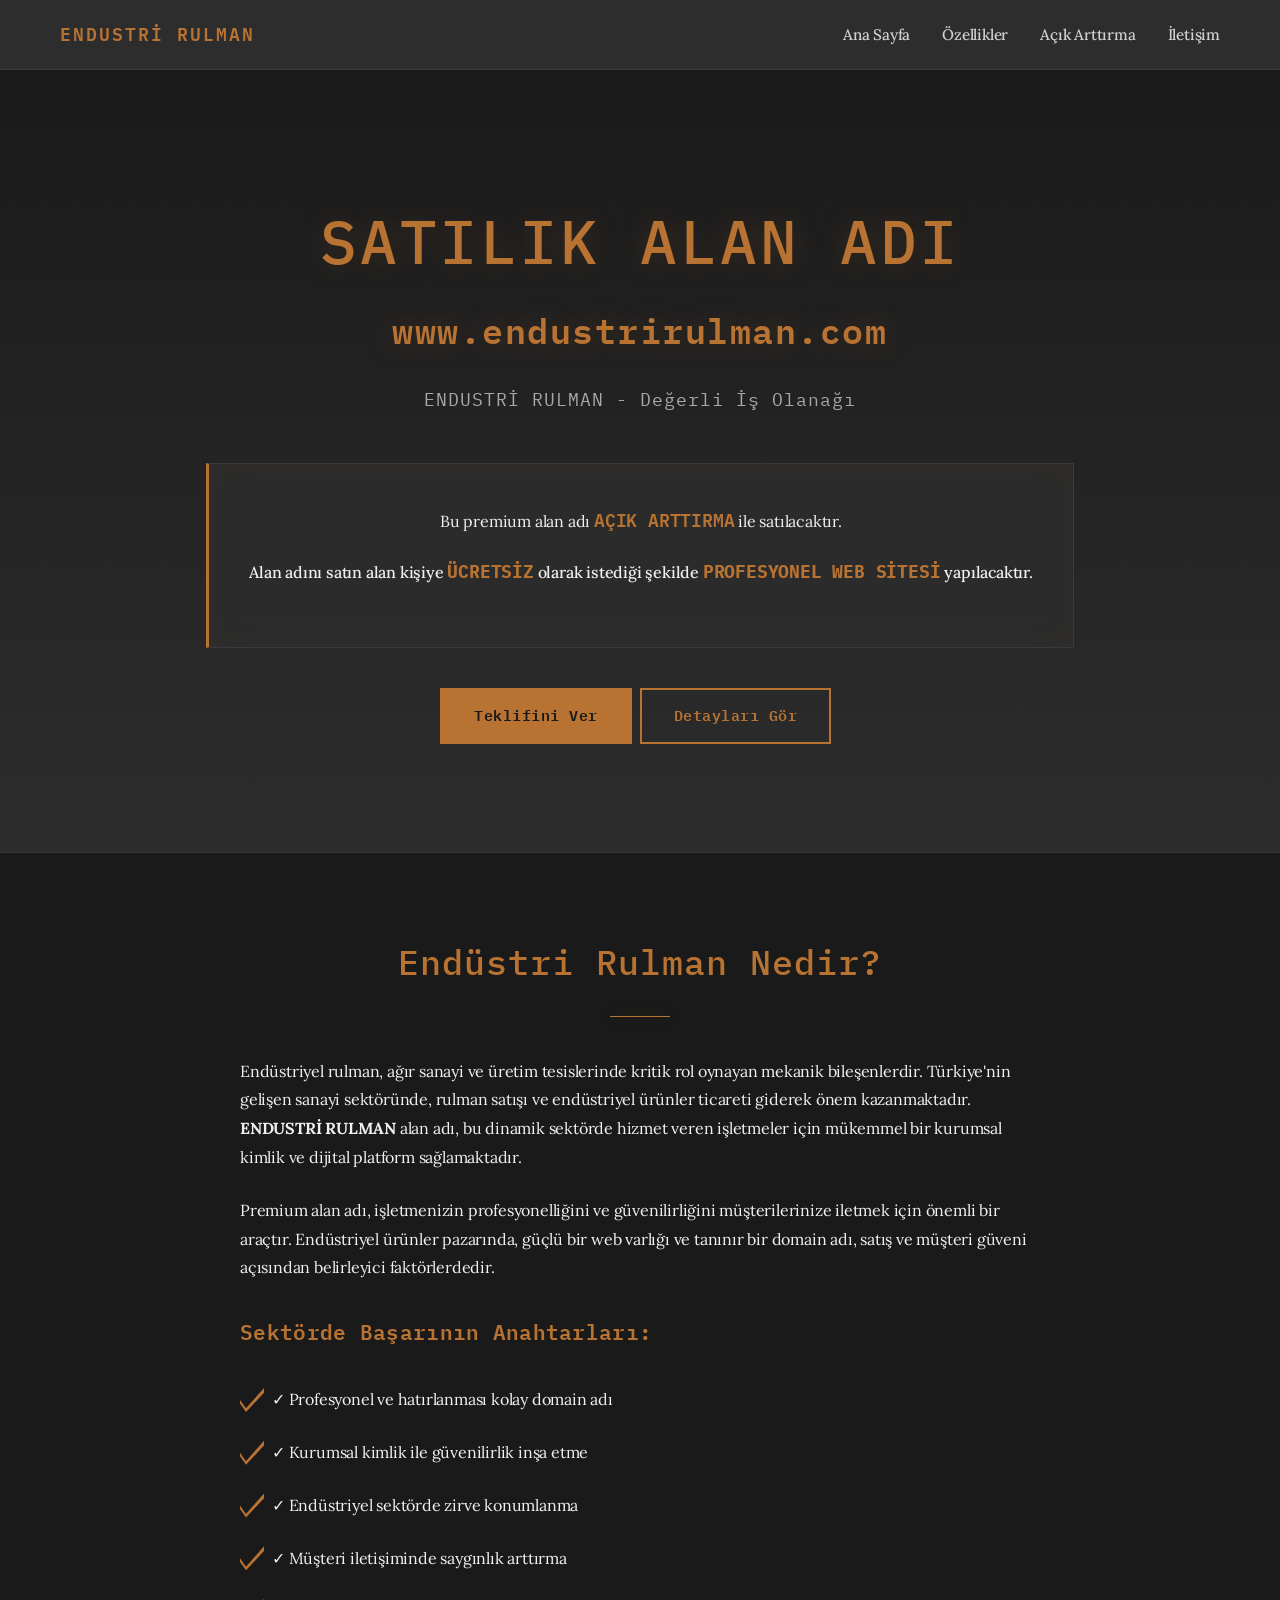
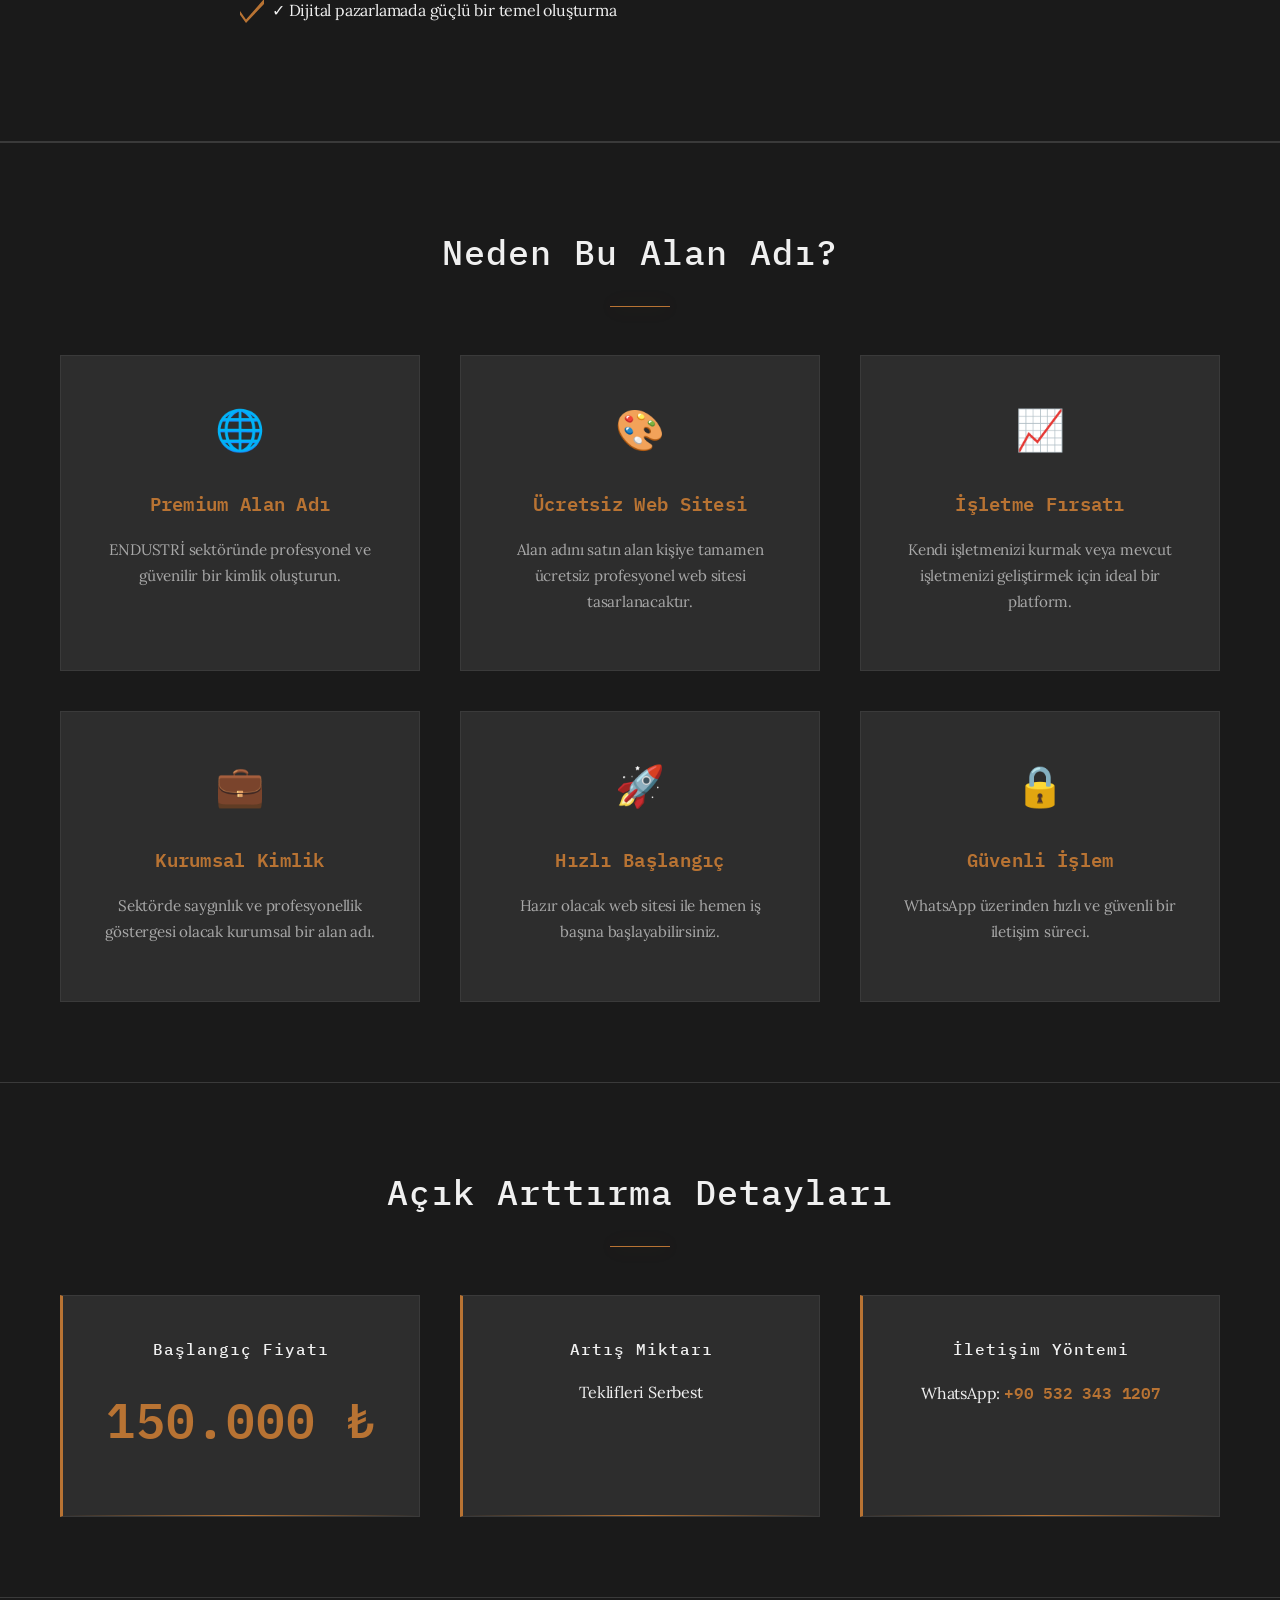
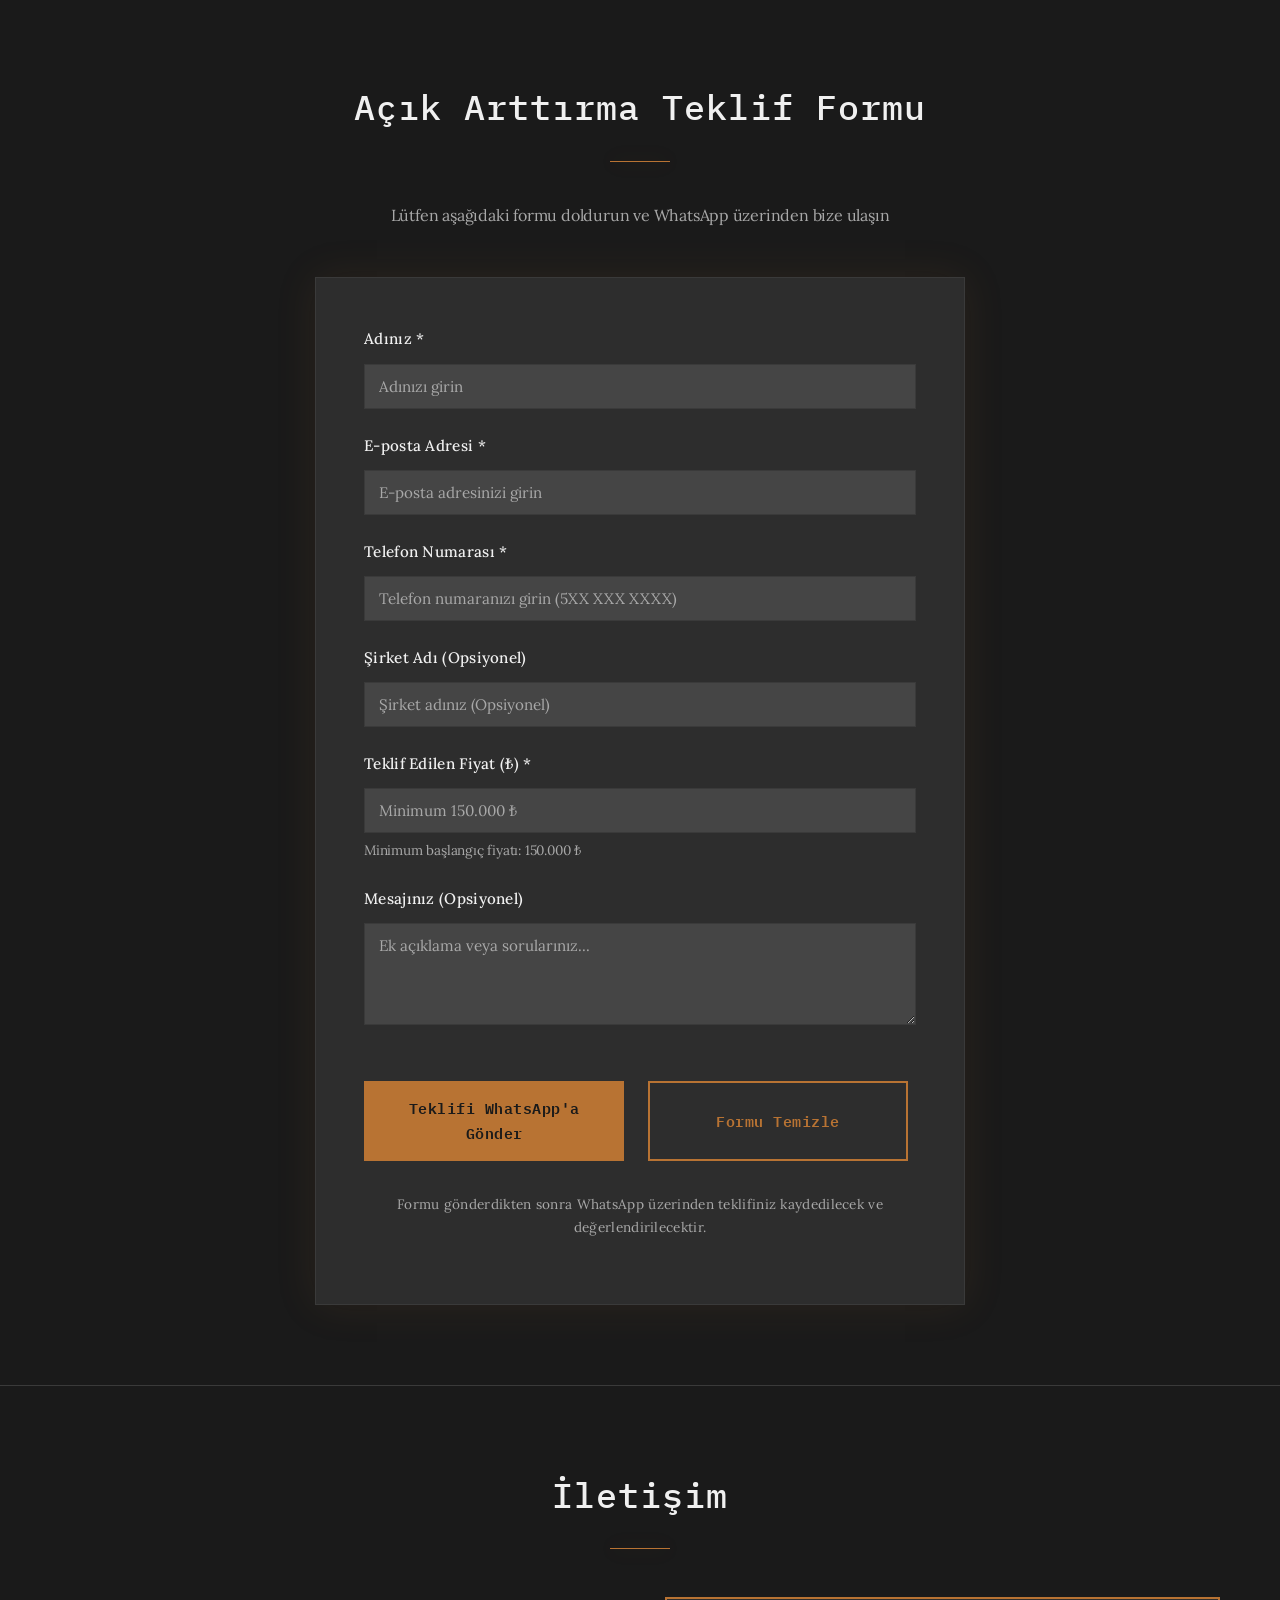
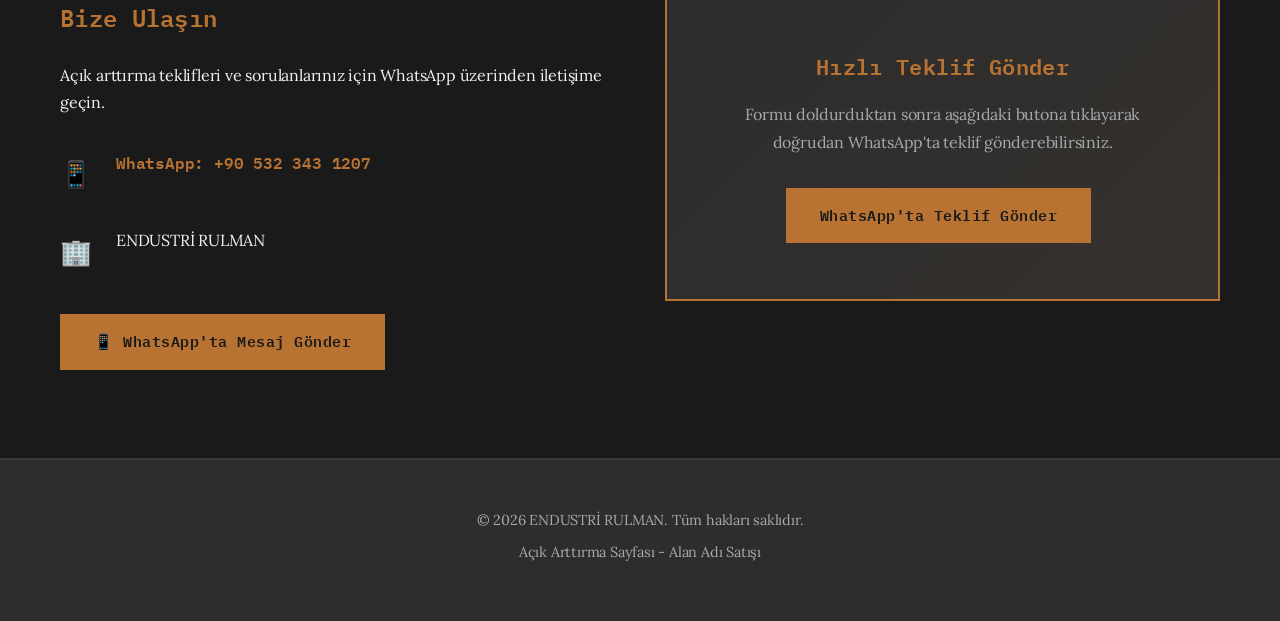
==== index.html @ 35ee1e2c "SEO optimization: Fix critical issues and add accessibility improvements - Add proper title tag - Ad" ====
<!DOCTYPE html>
<html lang="tr">
<head>
    <meta charset="UTF-8">
    <meta name="viewport" content="width=device-width, initial-scale=1.0">
    <title>ENDUSTRİ RULMAN - Premium Alan Adı | Açık Arttırma</title>
    <meta name="description" content="ENDUSTRİ RULMAN alan adı satışı. Premium endüstri rulman domain açık arttırma. Alan adı sahibine ücretsiz web sitesi.">
    <meta name="keywords" content="endüstri rulman, rulman satışı, endüstriyel, alan adı satışı, açık arttırma, endustrirulman.com">
    <meta name="author" content="ENDUSTRİ RULMAN">
    <meta name="robots" content="index, follow, max-snippet:-1, max-image-preview:large, max-video-preview:-1">
    <meta property="og:title" content="ENDUSTRİ RULMAN - Premium Alan Adı | Açık Arttırma">
    <meta property="og:description" content="ENDUSTRİ RULMAN alan adı satışı. Premium endüstri rulman domain açık arttırma. 150.000 TL'den başlayan teklifler.">
    <meta property="og:image" content="https://cem468.github.io/endustrirulman/og-image.svg">
    <meta property="og:image:width" content="1200">
    <meta property="og:image:height" content="630">
    <meta property="og:image:type" content="image/svg+xml">
    <meta property="og:type" content="website">
    <meta property="og:url" content="https://cem468.github.io/endustrirulman/">
    <meta name="twitter:card" content="summary_large_image">
    <meta name="twitter:title" content="ENDUSTRİ RULMAN - Premium Alan Adı">
    <meta name="twitter:description" content="Premium endüstri rulman domain açık arttırması. Alan adı sahibine ücretsiz web sitesi.">
    <meta name="twitter:image" content="https://cem468.github.io/endustrirulman/og-image.svg">
    <link rel="icon" type="image/svg+xml" href="/favicon.svg">
    <link rel="alternate icon" href="/favicon.ico">
    <link rel="canonical" href="https://cem468.github.io/endustrirulman/">
    <link rel="preconnect" href="https://fonts.googleapis.com">
    <link rel="preconnect" href="https://fonts.gstatic.com" crossorigin>
    <link href="https://fonts.googleapis.com/css2?family=IBM+Plex+Mono:wght@400;500;600&family=Lora:wght@400;500;600&display=swap" rel="stylesheet">
    <link rel="stylesheet" href="style.css">

    <!-- Structured Data - Schema.org -->
    <script type="application/ld+json">
    {
        "@context": "https://schema.org",
        "@type": "Organization",
        "name": "ENDUSTRİ RULMAN",
        "url": "https://www.endustrirulman.com",
        "telephone": "+90-532-343-1207",
        "description": "ENDUSTRİ RULMAN - Endüstriyel rulman satışı ve alan adı açık arttırması",
        "sameAs": [
            "https://wa.me/905323431207"
        ]
    }
    </script>

    <script type="application/ld+json">
    {
        "@context": "https://schema.org",
        "@type": "LocalBusiness",
        "name": "ENDUSTRİ RULMAN",
        "url": "https://www.endustrirulman.com",
        "telephone": "+90-532-343-1207",
        "address": {
            "@type": "PostalAddress",
            "addressCountry": "TR"
        },
        "description": "ENDUSTRİ RULMAN alan adı açık arttırması. Minimum 100.000 TL'den başlayan teklifler kabul edilmektedir."
    }
    </script>

    <script type="application/ld+json">
    {
        "@context": "https://schema.org",
        "@type": "Event",
        "name": "ENDUSTRİ RULMAN Alan Adı Açık Arttırması",
        "url": "https://www.endustrirulman.com",
        "description": "Premium alan adı açık arttırması",
        "startDate": "2026-07-27",
        "organizer": {
            "@type": "Organization",
            "name": "ENDUSTRİ RULMAN"
        }
    }
    </script>
</head>
<body>
    <!-- Navigation -->
    <nav class="navbar">
        <div class="container">
            <div class="logo">
                <span class="logo-text">ENDUSTRİ RULMAN</span>
            </div>
            <ul class="nav-links">
                <li><a href="#home" title="ENDUSTRİ RULMAN Ana Sayfa">Ana Sayfa</a></li>
                <li><a href="#features" title="Alan Adının Özellikleri">Özellikler</a></li>
                <li><a href="#auction" title="Açık Arttırma ve Teklif Verme">Açık Arttırma</a></li>
                <li><a href="#contact" title="İletişim Bilgileri">İletişim</a></li>
            </ul>
        </div>
    </nav>

    <!-- Hero Section -->
    <header id="home" class="hero">
        <div class="hero-overlay"></div>
        <div class="container">
            <div class="hero-content">
                <h1 class="hero-title">SATILIK ALAN ADI</h1>
                <p class="domain-name">www.endustrirulman.com</p>
                <p class="hero-subtitle">ENDUSTRİ RULMAN - Değerli İş Olanağı</p>
                <div class="hero-description">
                    <p>Bu premium alan adı <span class="highlight">AÇIK ARTTIRMA</span> ile satılacaktır.</p>
                    <p class="lead-text">Alan adını satın alan kişiye <strong>ÜCRETSİZ</strong> olarak istediği şekilde <strong>PROFESYONEL WEB SİTESİ</strong> yapılacaktır.</p>
                </div>
                <div class="cta-buttons">
                    <a href="#auction-form" class="btn btn-primary">Teklifini Ver</a>
                    <a href="#features" class="btn btn-secondary">Detayları Gör</a>
                </div>
            </div>
        </div>
    </header>

    <!-- About Section -->
    <section class="about-section">
        <div class="container">
            <h2>Endüstri Rulman Nedir?</h2>
            <div class="about-content">
                <p>Endüstriyel rulman, ağır sanayi ve üretim tesislerinde kritik rol oynayan mekanik bileşenlerdir. Türkiye'nin gelişen sanayi sektöründe, rulman satışı ve endüstriyel ürünler ticareti giderek önem kazanmaktadır. <strong>ENDUSTRİ RULMAN</strong> alan adı, bu dinamik sektörde hizmet veren işletmeler için mükemmel bir kurumsal kimlik ve dijital platform sağlamaktadır.</p>

                <p>Premium alan adı, işletmenizin profesyonelliğini ve güvenilirliğini müşterilerinize iletmek için önemli bir araçtır. Endüstriyel ürünler pazarında, güçlü bir web varlığı ve tanınır bir domain adı, satış ve müşteri güveni açısından belirleyici faktörlerdedir.</p>

                <h3>Sektörde Başarının Anahtarları:</h3>
                <ul class="benefits-list">
                    <li>✓ Profesyonel ve hatırlanması kolay domain adı</li>
                    <li>✓ Kurumsal kimlik ile güvenilirlik inşa etme</li>
                    <li>✓ Endüstriyel sektörde zirve konumlanma</li>
                    <li>✓ Müşteri iletişiminde saygınlık arttırma</li>
                    <li>✓ Dijital pazarlamada güçlü bir temel oluşturma</li>
                </ul>
            </div>
        </div>
    </section>

    <!-- Features Section -->
    <section id="features" class="features">
        <div class="container">
            <h2>Neden Bu Alan Adı?</h2>
            <div class="features-grid">
                <div class="feature-card">
                    <div class="feature-icon">🌐</div>
                    <h3>Premium Alan Adı</h3>
                    <p>ENDUSTRİ sektöründe profesyonel ve güvenilir bir kimlik oluşturun.</p>
                </div>
                <div class="feature-card">
                    <div class="feature-icon">🎨</div>
                    <h3>Ücretsiz Web Sitesi</h3>
                    <p>Alan adını satın alan kişiye tamamen ücretsiz profesyonel web sitesi tasarlanacaktır.</p>
                </div>
                <div class="feature-card">
                    <div class="feature-icon">📈</div>
                    <h3>İşletme Fırsatı</h3>
                    <p>Kendi işletmenizi kurmak veya mevcut işletmenizi geliştirmek için ideal bir platform.</p>
                </div>
                <div class="feature-card">
                    <div class="feature-icon">💼</div>
                    <h3>Kurumsal Kimlik</h3>
                    <p>Sektörde saygınlık ve profesyonellik göstergesi olacak kurumsal bir alan adı.</p>
                </div>
                <div class="feature-card">
                    <div class="feature-icon">🚀</div>
                    <h3>Hızlı Başlangıç</h3>
                    <p>Hazır olacak web sitesi ile hemen iş başına başlayabilirsiniz.</p>
                </div>
                <div class="feature-card">
                    <div class="feature-icon">🔒</div>
                    <h3>Güvenli İşlem</h3>
                    <p>WhatsApp üzerinden hızlı ve güvenli bir iletişim süreci.</p>
                </div>
            </div>
        </div>
    </section>

    <!-- Auction Section -->
    <section id="auction" class="auction-section">
        <div class="container">
            <h2>Açık Arttırma Detayları</h2>
            <div class="auction-info">
                <div class="info-item">
                    <h3>Başlangıç Fiyatı</h3>
                    <p class="price">150.000 ₺</p>
                </div>
                <div class="info-item">
                    <h3>Artış Miktarı</h3>
                    <p>Teklifleri Serbest</p>
                </div>
                <div class="info-item">
                    <h3>İletişim Yöntemi</h3>
                    <p>WhatsApp: <a href="https://wa.me/905323431207" target="_blank" class="whatsapp-link">+90 532 343 1207</a></p>
                </div>
            </div>
        </div>
    </section>

    <!-- Auction Form Section -->
    <section id="auction-form" class="form-section">
        <div class="container">
            <h2>Açık Arttırma Teklif Formu</h2>
            <p class="form-subtitle">Lütfen aşağıdaki formu doldurun ve WhatsApp üzerinden bize ulaşın</p>

            <form id="auctionForm" class="auction-form" onsubmit="submitForm(event)">
                <div class="form-group">
                    <label for="name">Adınız *</label>
                    <input type="text" id="name" name="name" placeholder="Adınızı girin" aria-label="Adınız" aria-required="true" required>
                </div>

                <div class="form-group">
                    <label for="email">E-posta Adresi *</label>
                    <input type="email" id="email" name="email" placeholder="E-posta adresinizi girin" aria-label="E-posta Adresi" aria-required="true" required>
                </div>

                <div class="form-group">
                    <label for="phone">Telefon Numarası *</label>
                    <input type="tel" id="phone" name="phone" placeholder="Telefon numaranızı girin (5XX XXX XXXX)" aria-label="Telefon Numarası" aria-required="true" required>
                </div>

                <div class="form-group">
                    <label for="company">Şirket Adı (Opsiyonel)</label>
                    <input type="text" id="company" name="company" placeholder="Şirket adınız (Opsiyonel)" aria-label="Şirket Adı">
                </div>

                <div class="form-group">
                    <label for="bid">Teklif Edilen Fiyat (₺) *</label>
                    <input type="number" id="bid" name="bid" placeholder="Minimum 150.000 ₺" min="150000" step="1000" aria-label="Teklif Edilen Fiyat" aria-required="true" required>
                    <small>Minimum başlangıç fiyatı: 150.000 ₺</small>
                </div>

                <div class="form-group">
                    <label for="message">Mesajınız (Opsiyonel)</label>
                    <textarea id="message" name="message" placeholder="Ek açıklama veya sorularınız..." rows="4" aria-label="Ek Mesajınız"></textarea>
                </div>

                <div class="form-actions">
                    <button type="submit" class="btn btn-primary">Teklifi WhatsApp'a Gönder</button>
                    <button type="reset" class="btn btn-secondary">Formu Temizle</button>
                </div>

                <p class="form-note">Formu gönderdikten sonra WhatsApp üzerinden teklifiniz kaydedilecek ve değerlendirilecektir.</p>
            </form>
        </div>
    </section>

    <!-- Contact Section -->
    <section id="contact" class="contact-section">
        <div class="container">
            <h2>İletişim</h2>
            <div class="contact-content">
                <div class="contact-info">
                    <h3>Bize Ulaşın</h3>
                    <p>Açık arttırma teklifleri ve sorulanlarınız için WhatsApp üzerinden iletişime geçin.</p>

                    <div class="contact-details">
                        <div class="contact-item">
                            <span class="icon">📱</span>
                            <a href="https://wa.me/905323431207" target="_blank" class="contact-link" title="ENDUSTRİ RULMAN WhatsApp İletişim" aria-label="WhatsApp ile iletişime geçin">
                                WhatsApp: +90 532 343 1207
                            </a>
                        </div>
                        <div class="contact-item">
                            <span class="icon">🏢</span>
                            <p>ENDUSTRİ RULMAN</p>
                        </div>
                    </div>

                    <div class="direct-whatsapp">
                        <a href="https://wa.me/905323431207" target="_blank" class="btn btn-primary" aria-label="WhatsApp'ta doğrudan mesaj gönder">
                            📱 WhatsApp'ta Mesaj Gönder
                        </a>
                    </div>
                </div>

                <div class="quick-offer">
                    <h3>Hızlı Teklif Gönder</h3>
                    <p>Formu doldurduktan sonra aşağıdaki butona tıklayarak doğrudan WhatsApp'ta teklif gönderebilirsiniz.</p>
                    <button onclick="openWhatsApp()" class="btn btn-success">
                        WhatsApp'ta Teklif Gönder
                    </button>
                </div>
            </div>
        </div>
    </section>

    <!-- Footer -->
    <footer class="footer">
        <div class="container">
            <p>&copy; 2026 ENDUSTRİ RULMAN. Tüm hakları saklıdır.</p>
            <p>Açık Arttırma Sayfası - Alan Adı Satışı</p>
        </div>
    </footer>

    <script src="script.js"></script>
</body>
</html>
---- style.css ----
/* Global Styles */
* {
    margin: 0;
    padding: 0;
    box-sizing: border-box;
}

:root {
    --steel-dark: #1a1a1a;
    --steel-base: #2d2d2d;
    --steel-light: #454545;
    --copper-accent: #b87333;
    --copper-dark: #8b5a2b;
    --text-light: #f0f0f0;
    --text-muted: #a8a8a8;
    --border-subtle: #3a3a3a;
    --shadow-deep: 0 15px 50px rgba(0, 0, 0, 0.4);
    --transition: all 0.25s cubic-bezier(0.4, 0, 0.2, 1);
}

body {
    font-family: 'Lora', Georgia, serif;
    line-height: 1.7;
    color: var(--text-light);
    background-color: var(--steel-dark);
    letter-spacing: -0.2px;
}

html {
    scroll-behavior: smooth;
}

/* Container */
.container {
    max-width: 1200px;
    margin: 0 auto;
    padding: 0 20px;
}

/* Typography */
h1, h2, h3, h4, h5, h6 {
    font-weight: 600;
    color: var(--text-light);
    font-family: 'IBM Plex Mono', 'Courier New', monospace;
    letter-spacing: 0.5px;
}

h2 {
    font-size: 2.2rem;
    margin-bottom: 2.5rem;
    text-align: center;
    position: relative;
    padding-bottom: 1.5rem;
    font-weight: 500;
    letter-spacing: 1px;
}

h2::after {
    content: '';
    position: absolute;
    bottom: 0;
    left: 50%;
    transform: translateX(-50%);
    width: 60px;
    height: 1px;
    background: var(--copper-accent);
    box-shadow: 0 0 20px rgba(184, 115, 51, 0.3);
}

h3 {
    font-size: 1.3rem;
    margin-bottom: 1rem;
    font-weight: 600;
    letter-spacing: 0.3px;
}

p {
    font-size: 1rem;
    margin-bottom: 1rem;
}

a {
    color: var(--copper-accent);
    text-decoration: none;
    transition: var(--transition);
}

a:hover {
    color: var(--text-light);
    text-decoration: underline;
}

/* Navbar */
.navbar {
    background: var(--steel-base);
    color: var(--text-light);
    padding: 1.2rem 0;
    position: sticky;
    top: 0;
    z-index: 100;
    border-bottom: 1px solid var(--border-subtle);
}

.navbar .container {
    display: flex;
    justify-content: space-between;
    align-items: center;
}

.logo-text {
    color: var(--copper-accent);
    font-size: 1.1rem;
    letter-spacing: 2px;
    font-weight: 600;
    font-family: 'IBM Plex Mono', monospace;
}

.nav-links {
    display: flex;
    list-style: none;
    gap: 2rem;
}

.nav-links a {
    color: #d0d0d0;
    font-weight: 500;
    transition: var(--transition);
    position: relative;
    font-size: 0.95rem;
}

.nav-links a:hover {
    color: var(--copper-accent);
}

.nav-links a::after {
    content: '';
    position: absolute;
    bottom: -5px;
    left: 0;
    width: 0;
    height: 1px;
    background: var(--copper-accent);
    transition: width 0.3s ease;
}

.nav-links a:hover::after {
    width: 100%;
}

@media (max-width: 768px) {
    .nav-links {
        gap: 1rem;
        font-size: 0.9rem;
    }

    .logo h1 {
        font-size: 1.3rem;
    }
}

/* Hero Section */
.hero {
    position: relative;
    background: linear-gradient(180deg, var(--steel-dark) 0%, var(--steel-base) 100%);
    color: var(--text-light);
    padding: 120px 0 100px;
    text-align: center;
    overflow: hidden;
    min-height: 650px;
    display: flex;
    align-items: center;
    justify-content: center;
    border-bottom: 1px solid var(--border-subtle);
}

.hero::before {
    content: '';
    position: absolute;
    top: 0;
    left: 0;
    right: 0;
    bottom: 0;
    background-image:
        linear-gradient(90deg, transparent 24%, rgba(184, 115, 51, 0.05) 25%, rgba(184, 115, 51, 0.05) 26%, transparent 27%, transparent 74%, rgba(184, 115, 51, 0.05) 75%, rgba(184, 115, 51, 0.05) 76%, transparent 77%, transparent),
        linear-gradient(0deg, transparent 24%, rgba(184, 115, 51, 0.05) 25%, rgba(184, 115, 51, 0.05) 26%, transparent 27%, transparent 74%, rgba(184, 115, 51, 0.05) 75%, rgba(184, 115, 51, 0.05) 76%, transparent 77%, transparent);
    background-size: 60px 60px;
    opacity: 0.3;
    z-index: 1;
}

.hero-overlay {
    position: absolute;
    top: 0;
    left: 0;
    right: 0;
    bottom: 0;
    background: transparent;
    z-index: 2;
}

.hero-content {
    position: relative;
    z-index: 3;
    max-width: 900px;
    animation: fadeInUp 0.8s ease-out;
}

.hero-title {
    font-size: 3.8rem;
    font-weight: 500;
    margin-bottom: 0.5rem;
    letter-spacing: 3px;
    font-family: 'IBM Plex Mono', monospace;
    animation: scaleIn 0.8s ease-out;
    color: var(--copper-accent);
    text-shadow: 0 0 30px rgba(184, 115, 51, 0.2);
}

.domain-name {
    font-size: 2.2rem;
    margin-bottom: 1.5rem;
    color: var(--copper-accent);
    font-weight: 600;
    font-family: 'IBM Plex Mono', monospace;
    letter-spacing: 1.5px;
    text-shadow: 0 0 30px rgba(184, 115, 51, 0.3);
}

.hero-subtitle {
    font-size: 1.1rem;
    margin-bottom: 3rem;
    color: var(--text-muted);
    font-weight: 400;
    font-family: 'IBM Plex Mono', monospace;
    letter-spacing: 1px;
}

.hero-description {
    background: rgba(45, 45, 45, 0.8);
    color: var(--text-light);
    padding: 2.5rem;
    border: 1px solid var(--border-subtle);
    margin: 2rem 0;
    box-shadow: inset 0 0 30px rgba(184, 115, 51, 0.05);
    border-left: 3px solid var(--copper-accent);
}

.hero-description p {
    font-size: 1rem;
    margin-bottom: 1.2rem;
    line-height: 1.8;
}

.highlight {
    color: var(--copper-accent);
    font-weight: 600;
    font-size: 1.1rem;
    font-family: 'IBM Plex Mono', monospace;
}

.lead-text {
    font-size: 1.1rem;
    color: var(--text-light);
    font-weight: 500;
}

.lead-text strong {
    color: var(--copper-accent);
    font-size: 1.15rem;
    font-family: 'IBM Plex Mono', monospace;
}

/* Buttons */
.btn {
    display: inline-block;
    padding: 13px 32px;
    border: none;
    border-radius: 0;
    font-size: 0.95rem;
    font-weight: 600;
    cursor: pointer;
    transition: var(--transition);
    text-align: center;
    text-decoration: none;
    margin: 8px 8px 8px 0;
    letter-spacing: 0.5px;
    font-family: 'IBM Plex Mono', monospace;
    position: relative;
    z-index: 3;
}

.btn-primary {
    background: var(--copper-accent);
    color: var(--steel-dark);
    border: 2px solid var(--copper-accent);
}

.btn-primary:hover {
    background: var(--copper-dark);
    border-color: var(--copper-dark);
    transform: translateX(3px);
    box-shadow: 0 8px 25px rgba(184, 115, 51, 0.3);
}

.btn-secondary {
    background: transparent;
    color: var(--copper-accent);
    border: 2px solid var(--copper-accent);
}

.btn-secondary:hover {
    background: var(--copper-accent);
    color: var(--steel-dark);
    transform: translateX(3px);
}

.btn-success {
    background: var(--copper-accent);
    color: var(--steel-dark);
    border: 2px solid var(--copper-accent);
}

.btn-success:hover {
    background: var(--copper-dark);
    border-color: var(--copper-dark);
    transform: translateX(3px);
}

.cta-buttons {
    margin-top: 2rem;
    display: flex;
    justify-content: center;
    flex-wrap: wrap;
}

/* Animations */
@keyframes fadeInUp {
    from {
        opacity: 0;
        transform: translateY(30px);
    }
    to {
        opacity: 1;
        transform: translateY(0);
    }
}

@keyframes scaleIn {
    from {
        opacity: 0;
        transform: scale(0.8);
    }
    to {
        opacity: 1;
        transform: scale(1);
    }
}

/* About Section */
.about-section {
    padding: 80px 0;
    background: var(--steel-dark);
    border-bottom: 1px solid var(--border-subtle);
}

.about-section h2 {
    color: var(--copper-accent);
}

.about-content {
    max-width: 800px;
    margin: 0 auto;
}

.about-content p {
    font-size: 1rem;
    margin-bottom: 1.5rem;
    line-height: 1.8;
    color: var(--text-light);
}

.about-content h3 {
    color: var(--copper-accent);
    margin-top: 2rem;
    margin-bottom: 1.5rem;
    font-size: 1.3rem;
}

.benefits-list {
    list-style: none;
    padding: 0;
    margin: 1.5rem 0;
}

.benefits-list li {
    padding: 0.8rem 0;
    padding-left: 2rem;
    position: relative;
    color: var(--text-light);
    font-size: 1rem;
}

.benefits-list li::before {
    content: '';
    position: absolute;
    left: 0;
    top: 50%;
    transform: translateY(-50%);
    width: 1.5rem;
    height: 1.5rem;
    background: var(--copper-accent);
    clip-path: polygon(0% 50%, 25% 85%, 100% 0%, 100% 20%, 25% 100%, 0% 65%);
}

/* Features Section */
.features {
    padding: 80px 0;
    background: var(--steel-dark);
    border-top: 1px solid var(--border-subtle);
    border-bottom: 1px solid var(--border-subtle);
}

.features-grid {
    display: grid;
    grid-template-columns: repeat(auto-fit, minmax(320px, 1fr));
    gap: 40px;
    margin-top: 3rem;
}

.feature-card {
    background: var(--steel-base);
    padding: 2.5rem;
    border-radius: 0;
    border: 1px solid var(--border-subtle);
    text-align: center;
    transition: var(--transition);
    position: relative;
}

.feature-card::before {
    content: '';
    position: absolute;
    top: 0;
    left: 0;
    right: 0;
    height: 2px;
    background: var(--copper-accent);
    transform: scaleX(0);
    transform-origin: left;
    transition: transform 0.4s cubic-bezier(0.4, 0, 0.2, 1);
}

.feature-card:hover::before {
    transform: scaleX(1);
}

.feature-card:hover {
    border-color: var(--copper-accent);
    background: var(--steel-light);
}

.feature-icon {
    font-size: 2.5rem;
    margin-bottom: 1.5rem;
}

.feature-card h3 {
    color: var(--copper-accent);
    margin-bottom: 1rem;
    font-size: 1.2rem;
}

.feature-card p {
    color: var(--text-muted);
    font-size: 0.95rem;
    line-height: 1.7;
}

/* Auction Section */
.auction-section {
    padding: 80px 0;
    background: var(--steel-dark);
    border-bottom: 1px solid var(--border-subtle);
}

.auction-info {
    display: grid;
    grid-template-columns: repeat(auto-fit, minmax(280px, 1fr));
    gap: 40px;
    margin-top: 3rem;
}

.info-item {
    text-align: center;
    padding: 2.5rem;
    background: var(--steel-base);
    border: 1px solid var(--border-subtle);
    border-left: 3px solid var(--copper-accent);
    position: relative;
}

.info-item::after {
    content: '';
    position: absolute;
    bottom: 0;
    left: 0;
    right: 0;
    height: 1px;
    background: linear-gradient(90deg, transparent, var(--copper-accent), transparent);
}

.info-item h3 {
    color: var(--text-light);
    margin-bottom: 1rem;
    font-size: 1rem;
    font-weight: 500;
    letter-spacing: 1px;
    font-family: 'IBM Plex Mono', monospace;
}

.price {
    font-size: 3rem;
    color: var(--copper-accent);
    font-weight: 600;
    font-family: 'IBM Plex Mono', monospace;
    letter-spacing: 1px;
    margin-top: 0.5rem;
}

.whatsapp-link {
    color: var(--copper-accent);
    font-weight: 600;
    font-size: 1rem;
    font-family: 'IBM Plex Mono', monospace;
}

.whatsapp-link:hover {
    color: var(--text-light);
    text-decoration: underline;
}

/* Form Section */
.form-section {
    padding: 80px 0;
    background: var(--steel-dark);
    border-bottom: 1px solid var(--border-subtle);
}

.form-subtitle {
    text-align: center;
    font-size: 1rem;
    color: var(--text-muted);
    margin-bottom: 3rem;
    font-weight: 400;
}

.auction-form {
    background: var(--steel-base);
    padding: 3rem;
    border-radius: 0;
    border: 1px solid var(--border-subtle);
    max-width: 650px;
    margin: 0 auto;
    box-shadow: 0 0 40px rgba(184, 115, 51, 0.1);
}

.form-group {
    margin-bottom: 1.5rem;
}

.form-group label {
    display: block;
    margin-bottom: 0.7rem;
    font-weight: 500;
    color: var(--text-light);
    font-size: 0.95rem;
    letter-spacing: 0.3px;
}

.form-group input,
.form-group textarea {
    width: 100%;
    padding: 12px 14px;
    border: 1px solid var(--border-subtle);
    border-radius: 0;
    font-size: 0.95rem;
    font-family: 'Lora', serif;
    transition: var(--transition);
    background: var(--steel-light);
    color: var(--text-light);
}

.form-group input::placeholder,
.form-group textarea::placeholder {
    color: var(--text-muted);
}

.form-group input:focus,
.form-group textarea:focus {
    outline: none;
    border-color: var(--copper-accent);
    box-shadow: inset 0 0 0 1px var(--copper-accent), 0 0 20px rgba(184, 115, 51, 0.2);
    background: var(--steel-light);
}

.form-group small {
    display: block;
    margin-top: 0.4rem;
    color: var(--text-muted);
    font-size: 0.85rem;
}

.form-actions {
    display: flex;
    gap: 1rem;
    margin-top: 2.5rem;
    flex-wrap: wrap;
}

.form-actions button {
    flex: 1;
    min-width: 140px;
}

.form-note {
    text-align: center;
    margin-top: 1.5rem;
    color: var(--text-muted);
    font-size: 0.85rem;
    font-style: normal;
    letter-spacing: 0.3px;
}

/* Contact Section */
.contact-section {
    padding: 80px 0;
    background: var(--steel-dark);
    border-bottom: 1px solid var(--border-subtle);
}

.contact-content {
    display: grid;
    grid-template-columns: 1fr 1fr;
    gap: 50px;
    margin-top: 3rem;
    align-items: start;
}

.contact-info h3 {
    font-size: 1.5rem;
    margin-bottom: 1.5rem;
    color: var(--copper-accent);
}

.contact-details {
    margin: 2rem 0;
}

.contact-item {
    display: flex;
    align-items: flex-start;
    gap: 1rem;
    margin-bottom: 2rem;
    font-size: 1rem;
}

.contact-item .icon {
    font-size: 1.6rem;
    margin-top: 0.2rem;
    min-width: 40px;
}

.contact-link {
    color: var(--copper-accent);
    font-weight: 600;
    text-decoration: none;
    font-family: 'IBM Plex Mono', monospace;
}

.contact-link:hover {
    color: var(--text-light);
    text-decoration: underline;
}

.direct-whatsapp {
    margin-top: 2rem;
}

.quick-offer {
    background: var(--steel-base);
    color: var(--text-light);
    padding: 3rem;
    border-radius: 0;
    text-align: center;
    border: 2px solid var(--copper-accent);
    position: relative;
    overflow: hidden;
}

.quick-offer::before {
    content: '';
    position: absolute;
    top: 0;
    left: 0;
    right: 0;
    bottom: 0;
    background: linear-gradient(135deg, transparent 0%, rgba(184, 115, 51, 0.05) 100%);
    pointer-events: none;
}

.quick-offer h3 {
    color: var(--copper-accent);
    font-size: 1.4rem;
    margin-bottom: 1rem;
    position: relative;
    z-index: 2;
}

.quick-offer p {
    color: var(--text-muted);
    margin-bottom: 1.5rem;
    line-height: 1.7;
    position: relative;
    z-index: 2;
}

@media (max-width: 768px) {
    .contact-content {
        grid-template-columns: 1fr;
    }

    .hero-title {
        font-size: 2.5rem;
    }

    h2 {
        font-size: 1.8rem;
    }

    .features-grid {
        grid-template-columns: 1fr;
    }
}

/* Footer */
.footer {
    background: var(--steel-base);
    color: var(--text-light);
    padding: 3rem 0;
    text-align: center;
    margin-top: 0;
    border-top: 1px solid var(--border-subtle);
}

.footer p {
    margin-bottom: 0.5rem;
    color: var(--text-muted);
    font-size: 0.9rem;
}

/* Responsive */
@media (max-width: 768px) {
    .nav-links {
        flex-direction: column;
        gap: 0.5rem;
    }

    .logo h1 {
        font-size: 0.9rem;
    }

    .hero {
        min-height: 450px;
        padding: 60px 0;
    }

    .hero-title {
        font-size: 2.2rem;
    }

    .hero-subtitle {
        font-size: 0.95rem;
    }

    h2 {
        font-size: 1.6rem;
    }

    .auction-form {
        padding: 2rem;
    }

    .form-actions button {
        flex: 1 1 100%;
    }

    .form-actions {
        flex-direction: column;
        gap: 0.8rem;
    }

    .cta-buttons {
        flex-direction: column;
        gap: 1rem;
    }

    .btn {
        width: 100%;
        margin: 5px 0;
    }

    .contact-content {
        grid-template-columns: 1fr;
    }

    .quick-offer {
        margin-top: 2rem;
    }

    .features-grid {
        gap: 30px;
    }

    .auction-info {
        gap: 30px;
    }
}

/* Utility Classes */
.text-center {
    text-align: center;
}

.text-primary {
    color: var(--primary-color);
}

.text-secondary {
    color: var(--secondary-color);
}

.mt-3 {
    margin-top: 3rem;
}

.mb-3 {
    margin-bottom: 3rem;
}

.p-3 {
    padding: 3rem;
}
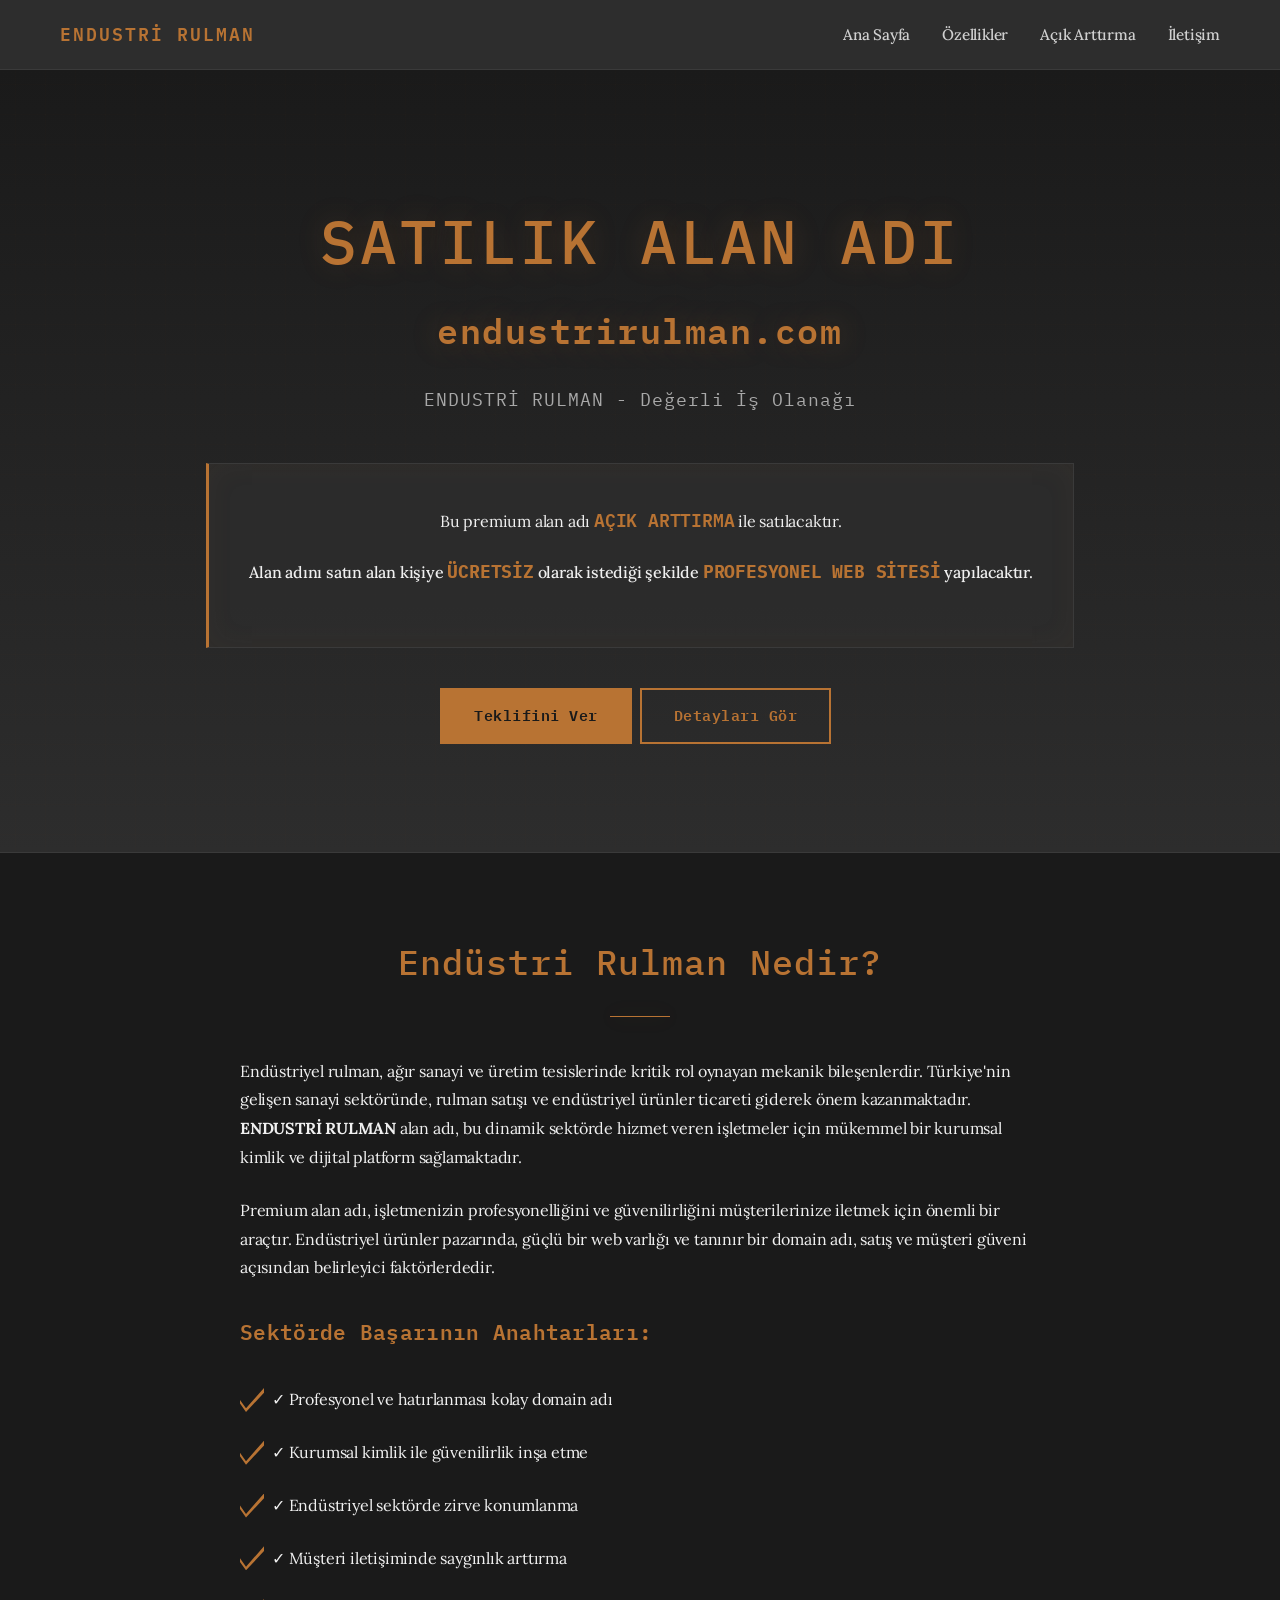
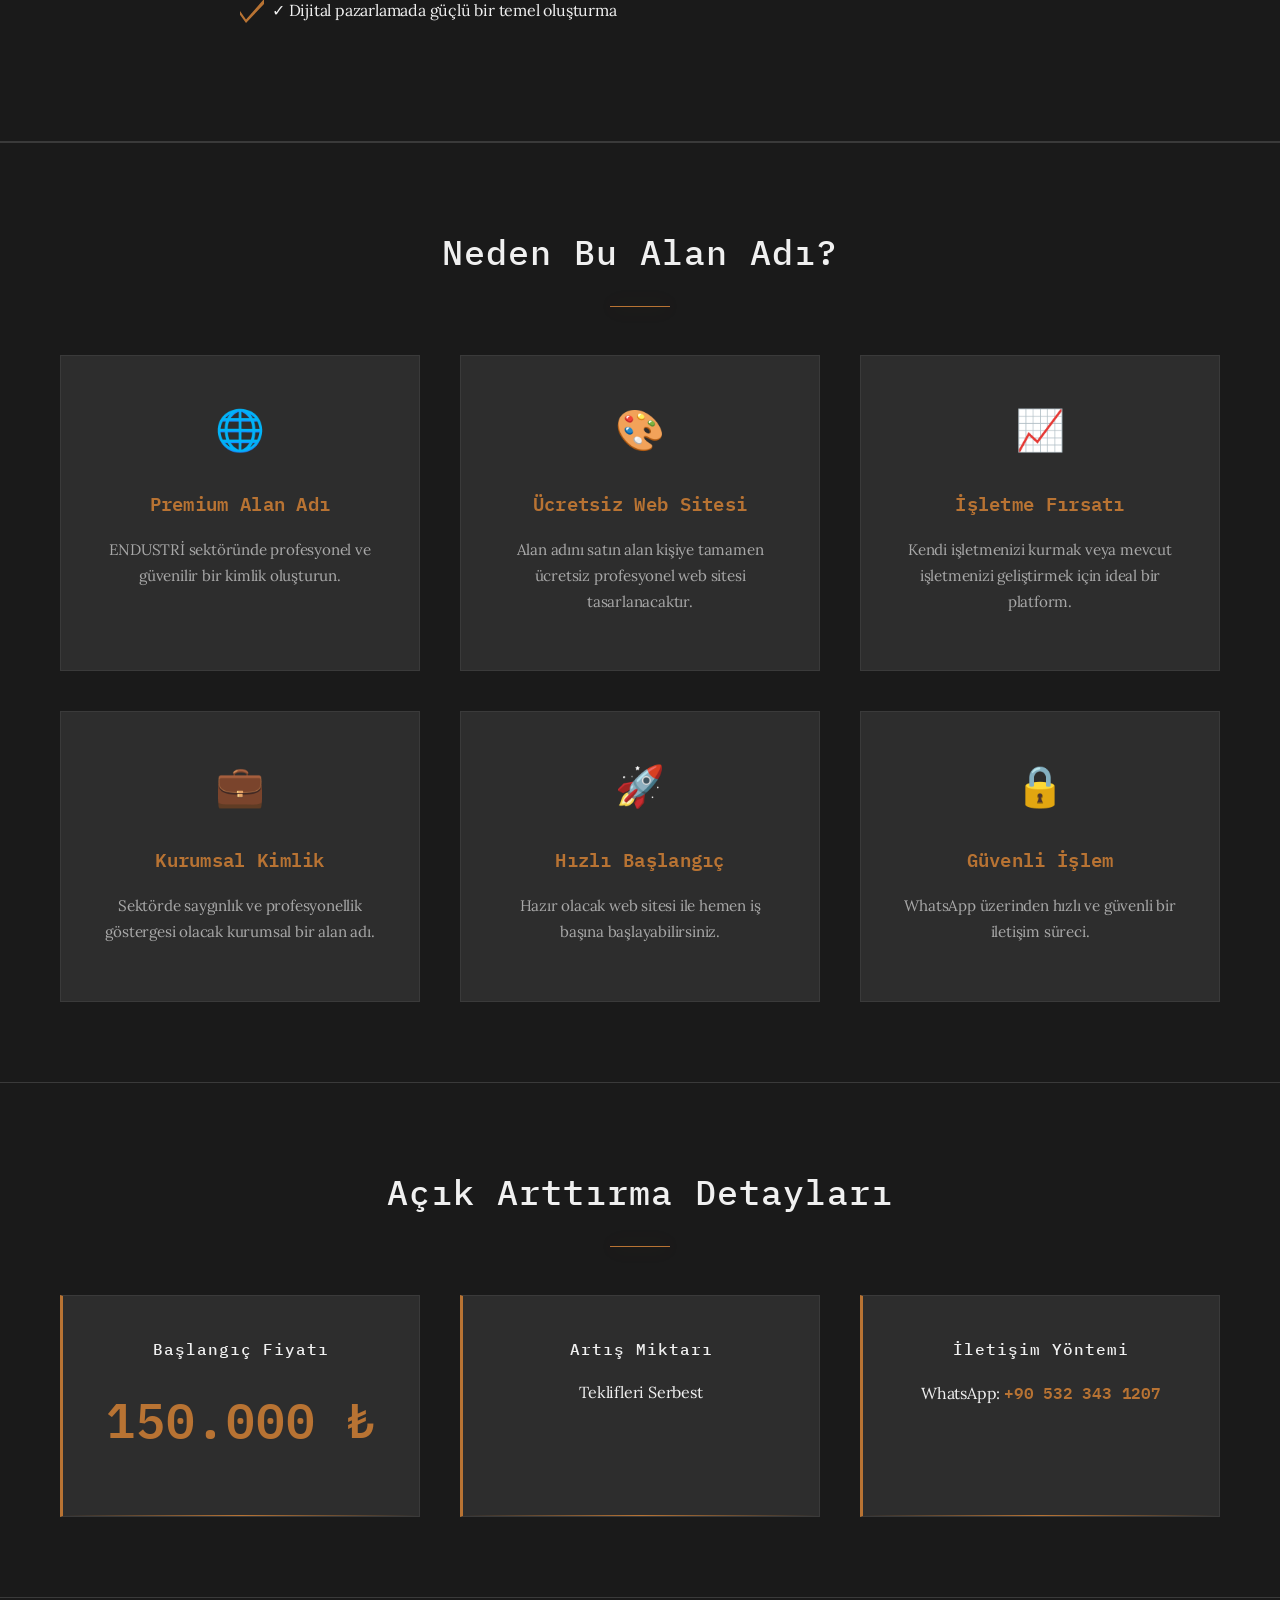
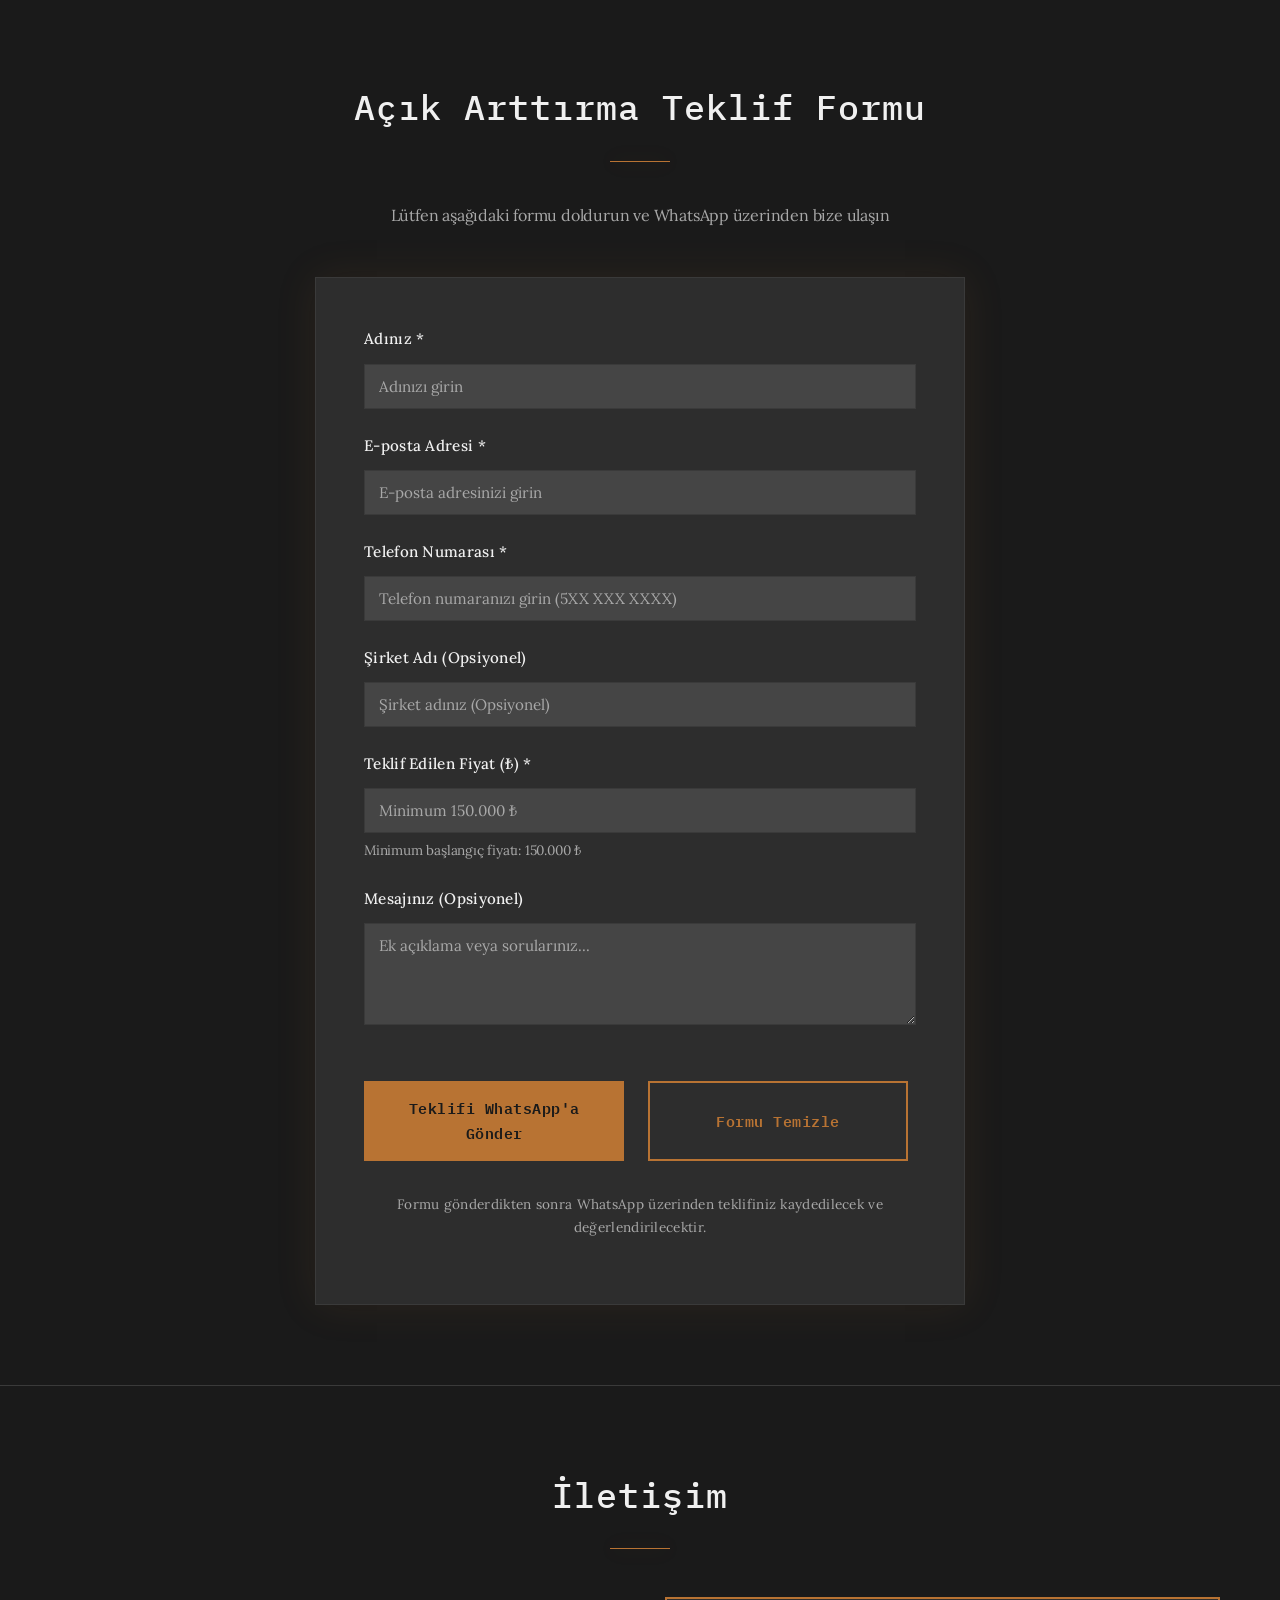
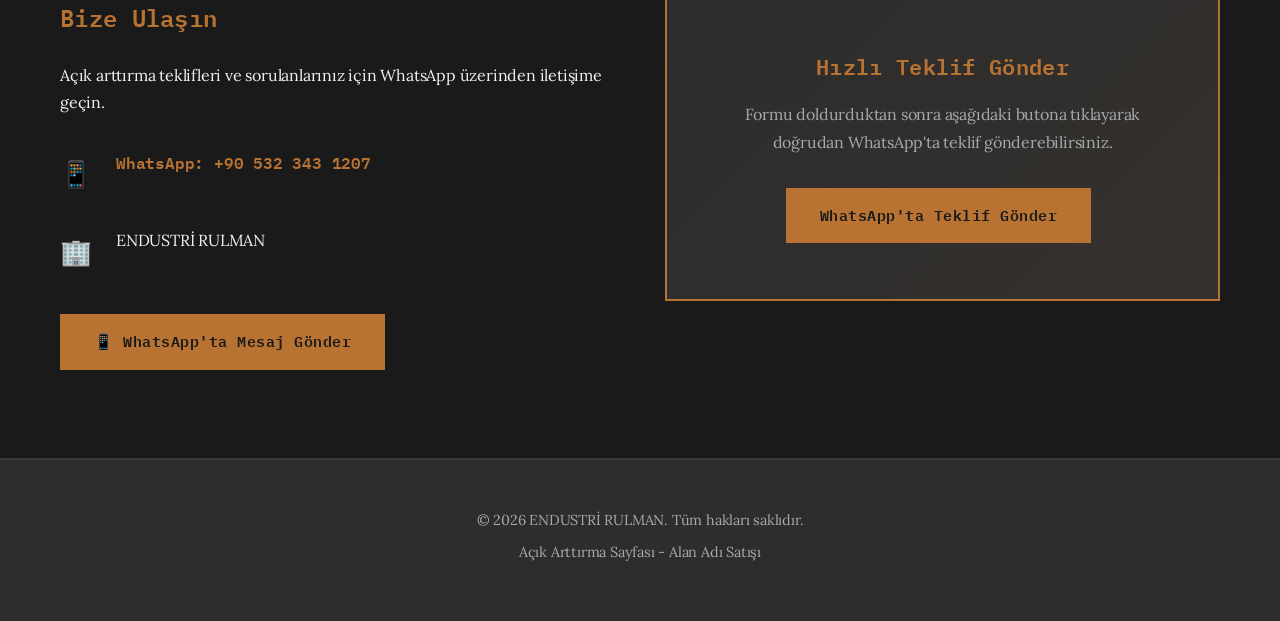
==== commit 80ff2a41: "Bind custom domain endustrirulman.com - Add CNAME for GitHub Pages custom domain (apex, no www) - Po" ====
--- a/index.html
+++ b/index.html
@@ -4,25 +4,26 @@
     <meta charset="UTF-8">
     <meta name="viewport" content="width=device-width, initial-scale=1.0">
     <title>ENDUSTRİ RULMAN - Premium Alan Adı | Açık Arttırma</title>
+    <meta name="google-site-verification" content="iwJcVSvhfh20lL4pWlLTScvfh1eu_SqyEVp0ry3IO00" />
     <meta name="description" content="ENDUSTRİ RULMAN alan adı satışı. Premium endüstri rulman domain açık arttırma. Alan adı sahibine ücretsiz web sitesi.">
     <meta name="keywords" content="endüstri rulman, rulman satışı, endüstriyel, alan adı satışı, açık arttırma, endustrirulman.com">
     <meta name="author" content="ENDUSTRİ RULMAN">
     <meta name="robots" content="index, follow, max-snippet:-1, max-image-preview:large, max-video-preview:-1">
     <meta property="og:title" content="ENDUSTRİ RULMAN - Premium Alan Adı | Açık Arttırma">
     <meta property="og:description" content="ENDUSTRİ RULMAN alan adı satışı. Premium endüstri rulman domain açık arttırma. 150.000 TL'den başlayan teklifler.">
-    <meta property="og:image" content="https://cem468.github.io/endustrirulman/og-image.svg">
+    <meta property="og:image" content="https://endustrirulman.com/og-image.svg">
     <meta property="og:image:width" content="1200">
     <meta property="og:image:height" content="630">
     <meta property="og:image:type" content="image/svg+xml">
     <meta property="og:type" content="website">
-    <meta property="og:url" content="https://cem468.github.io/endustrirulman/">
+    <meta property="og:url" content="https://endustrirulman.com/">
     <meta name="twitter:card" content="summary_large_image">
     <meta name="twitter:title" content="ENDUSTRİ RULMAN - Premium Alan Adı">
     <meta name="twitter:description" content="Premium endüstri rulman domain açık arttırması. Alan adı sahibine ücretsiz web sitesi.">
-    <meta name="twitter:image" content="https://cem468.github.io/endustrirulman/og-image.svg">
+    <meta name="twitter:image" content="https://endustrirulman.com/og-image.svg">
     <link rel="icon" type="image/svg+xml" href="/favicon.svg">
     <link rel="alternate icon" href="/favicon.ico">
-    <link rel="canonical" href="https://cem468.github.io/endustrirulman/">
+    <link rel="canonical" href="https://endustrirulman.com/">
     <link rel="preconnect" href="https://fonts.googleapis.com">
     <link rel="preconnect" href="https://fonts.gstatic.com" crossorigin>
     <link href="https://fonts.googleapis.com/css2?family=IBM+Plex+Mono:wght@400;500;600&family=Lora:wght@400;500;600&display=swap" rel="stylesheet">
@@ -34,7 +35,7 @@
         "@context": "https://schema.org",
         "@type": "Organization",
         "name": "ENDUSTRİ RULMAN",
-        "url": "https://www.endustrirulman.com",
+        "url": "https://endustrirulman.com",
         "telephone": "+90-532-343-1207",
         "description": "ENDUSTRİ RULMAN - Endüstriyel rulman satışı ve alan adı açık arttırması",
         "sameAs": [
@@ -48,13 +49,13 @@
         "@context": "https://schema.org",
         "@type": "LocalBusiness",
         "name": "ENDUSTRİ RULMAN",
-        "url": "https://www.endustrirulman.com",
+        "url": "https://endustrirulman.com",
         "telephone": "+90-532-343-1207",
         "address": {
             "@type": "PostalAddress",
             "addressCountry": "TR"
         },
-        "description": "ENDUSTRİ RULMAN alan adı açık arttırması. Minimum 100.000 TL'den başlayan teklifler kabul edilmektedir."
+        "description": "ENDUSTRİ RULMAN alan adı açık arttırması. Minimum 150.000 TL'den başlayan teklifler kabul edilmektedir."
     }
     </script>
 
@@ -63,7 +64,7 @@
         "@context": "https://schema.org",
         "@type": "Event",
         "name": "ENDUSTRİ RULMAN Alan Adı Açık Arttırması",
-        "url": "https://www.endustrirulman.com",
+        "url": "https://endustrirulman.com",
         "description": "Premium alan adı açık arttırması",
         "startDate": "2026-07-27",
         "organizer": {
@@ -95,7 +96,7 @@
         <div class="container">
             <div class="hero-content">
                 <h1 class="hero-title">SATILIK ALAN ADI</h1>
-                <p class="domain-name">www.endustrirulman.com</p>
+                <p class="domain-name">endustrirulman.com</p>
                 <p class="hero-subtitle">ENDUSTRİ RULMAN - Değerli İş Olanağı</p>
                 <div class="hero-description">
                     <p>Bu premium alan adı <span class="highlight">AÇIK ARTTIRMA</span> ile satılacaktır.</p>
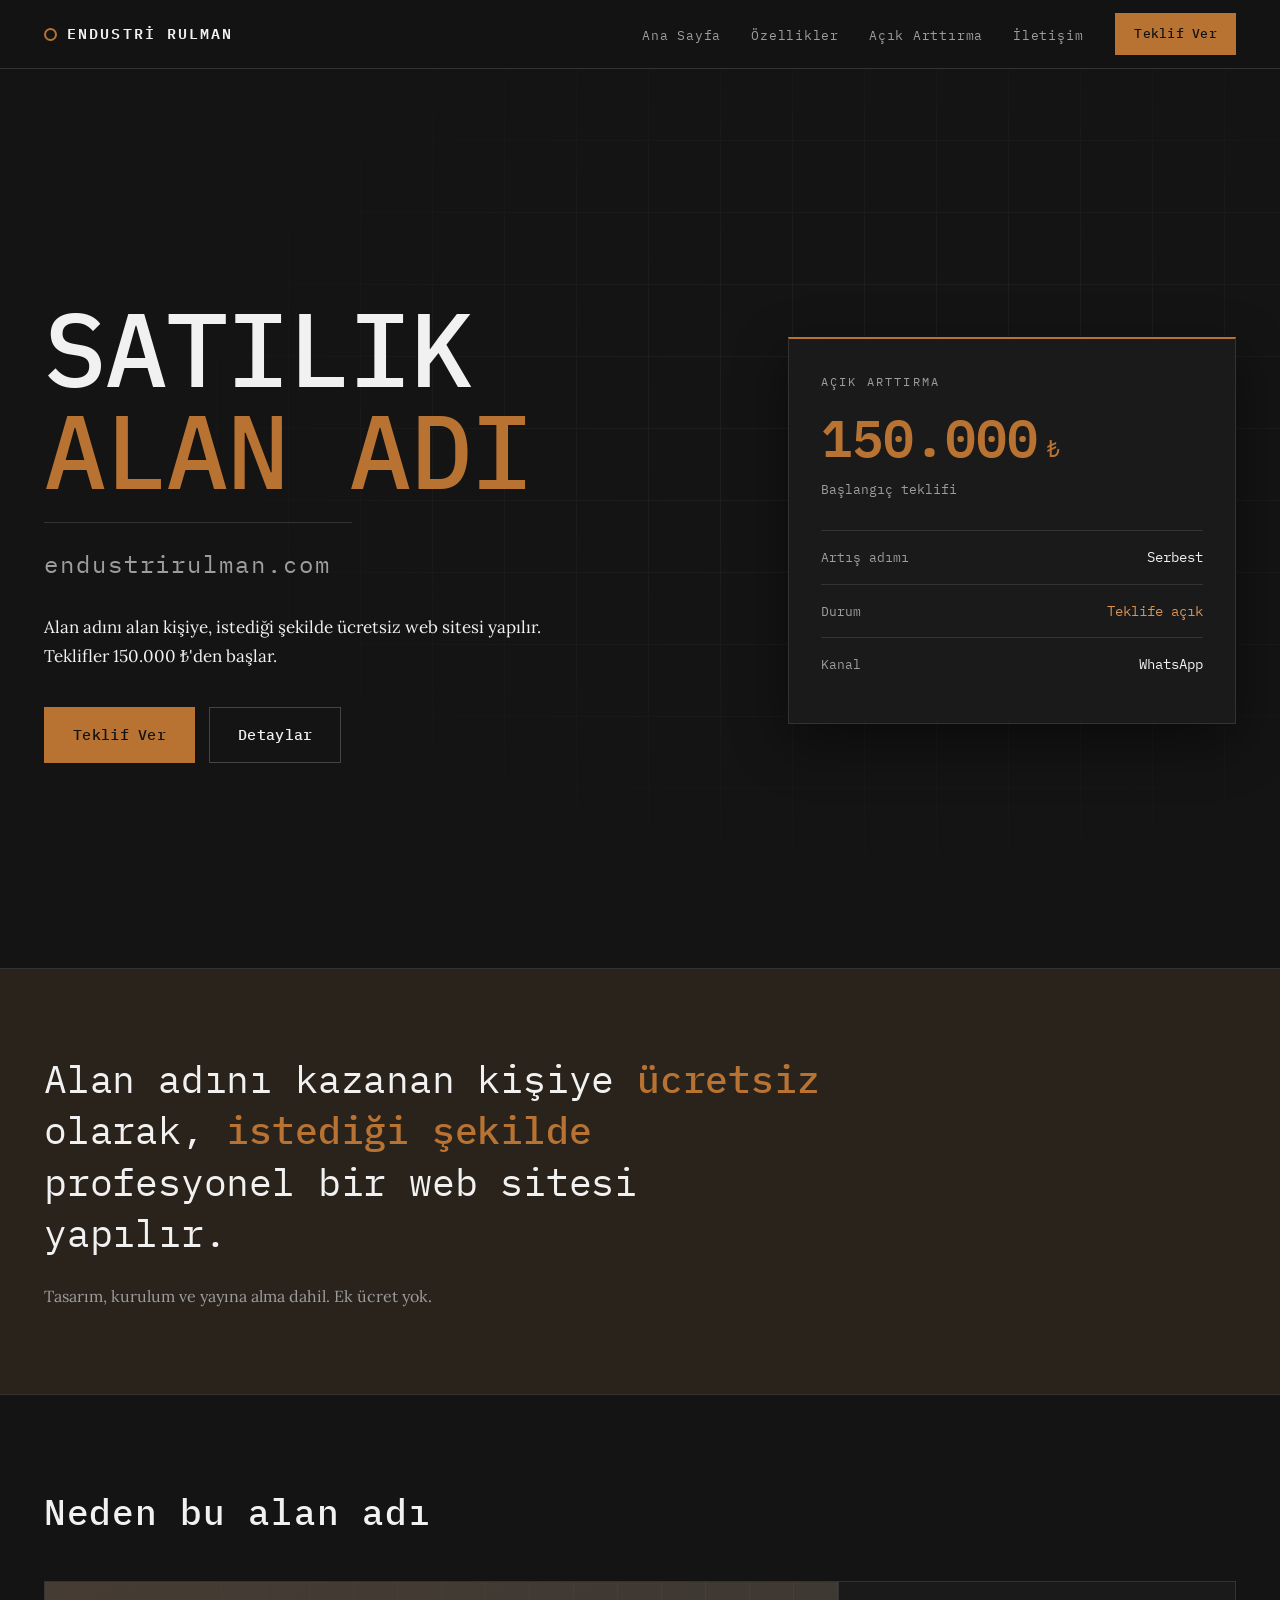
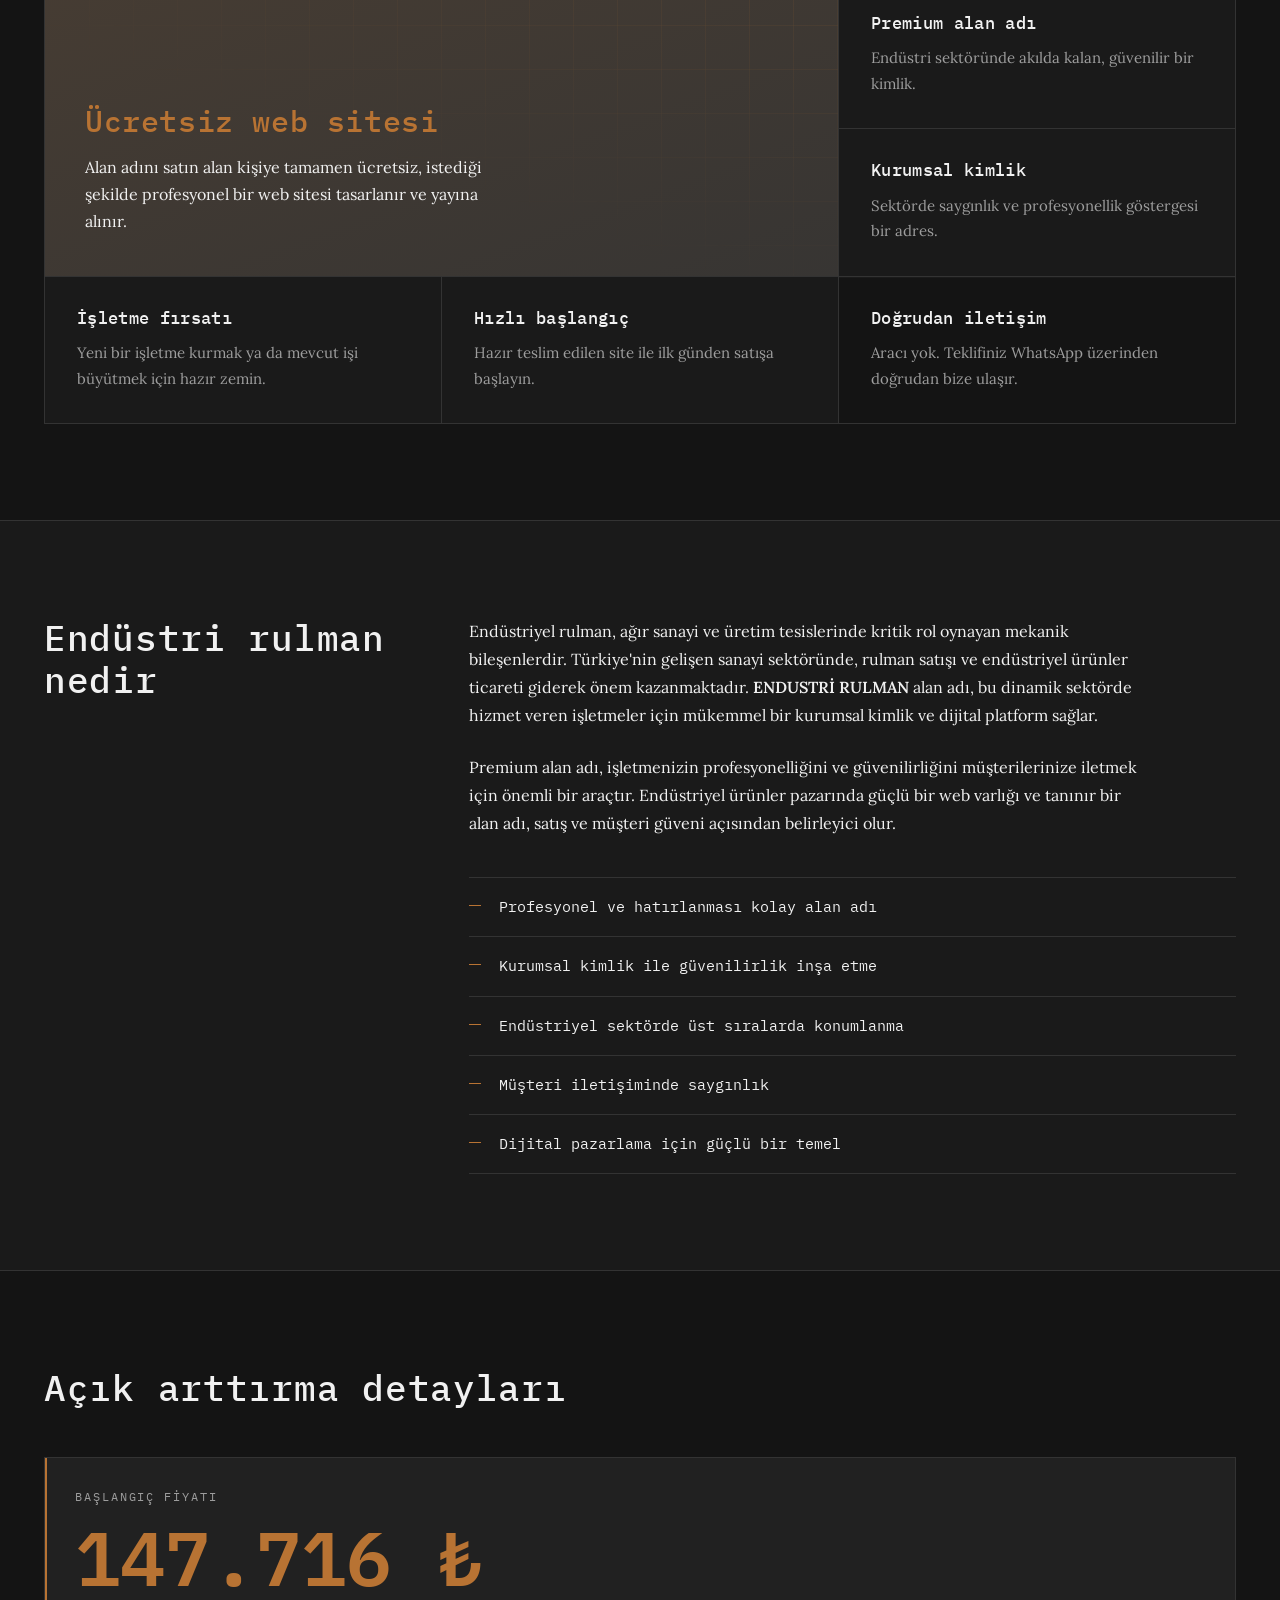
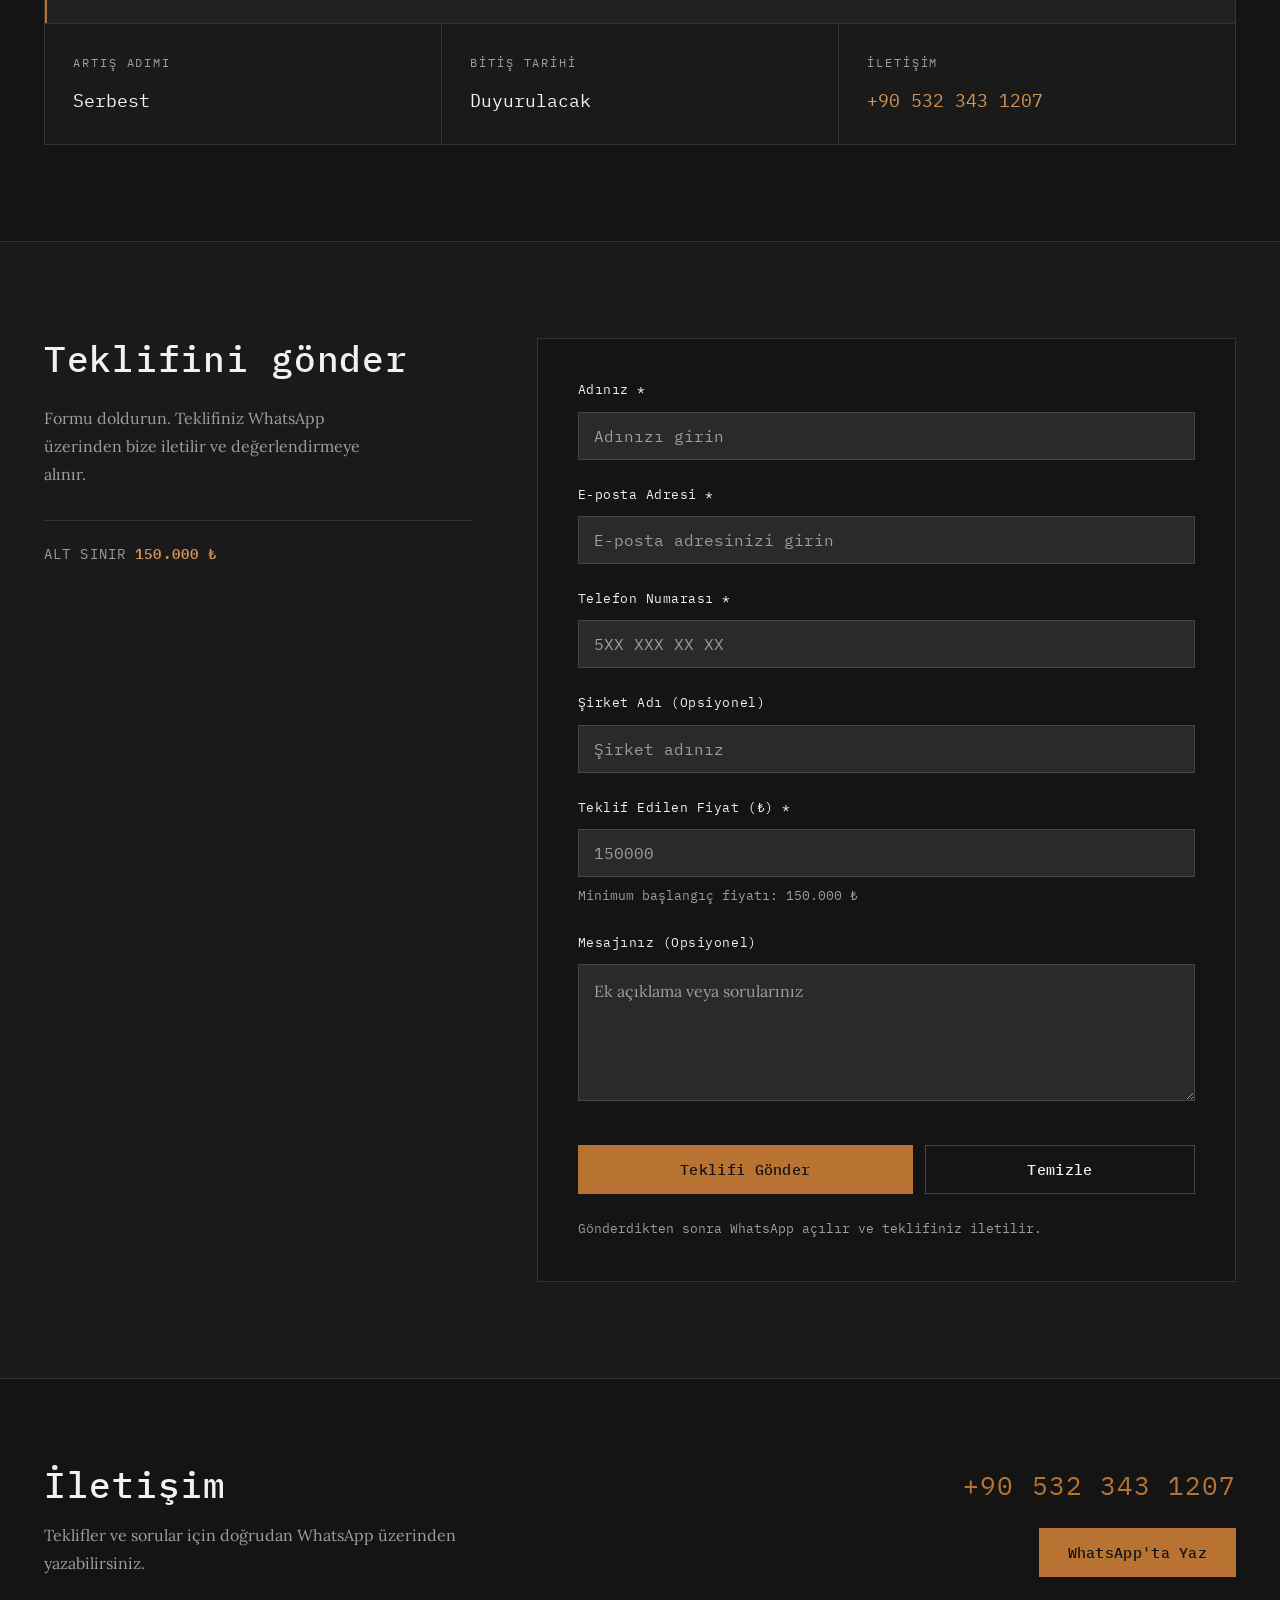
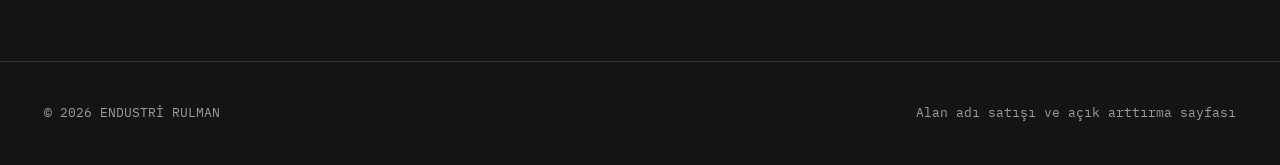
==== commit 48668a9e: "Mobil UX iyilestirmesi: iOS Safari otomatik yakinlastirmayi onlemek icin form girdi boyutu 16px yapi" ====
--- a/index.html
+++ b/index.html
@@ -11,16 +11,19 @@
     <meta name="robots" content="index, follow, max-snippet:-1, max-image-preview:large, max-video-preview:-1">
     <meta property="og:title" content="ENDUSTRİ RULMAN - Premium Alan Adı | Açık Arttırma">
     <meta property="og:description" content="ENDUSTRİ RULMAN alan adı satışı. Premium endüstri rulman domain açık arttırma. 150.000 TL'den başlayan teklifler.">
-    <meta property="og:image" content="https://endustrirulman.com/og-image.svg">
+    <meta property="og:image" content="https://endustrirulman.com/og-image.png">
     <meta property="og:image:width" content="1200">
     <meta property="og:image:height" content="630">
-    <meta property="og:image:type" content="image/svg+xml">
+    <meta property="og:image:type" content="image/png">
+    <meta property="og:image:alt" content="SATILIK ALAN ADI - endustrirulman.com açık arttırma">
     <meta property="og:type" content="website">
     <meta property="og:url" content="https://endustrirulman.com/">
     <meta name="twitter:card" content="summary_large_image">
     <meta name="twitter:title" content="ENDUSTRİ RULMAN - Premium Alan Adı">
     <meta name="twitter:description" content="Premium endüstri rulman domain açık arttırması. Alan adı sahibine ücretsiz web sitesi.">
-    <meta name="twitter:image" content="https://endustrirulman.com/og-image.svg">
+    <meta name="twitter:image" content="https://endustrirulman.com/og-image.png">
+    <meta name="twitter:image:alt" content="SATILIK ALAN ADI - endustrirulman.com açık arttırma">
+    <meta name="theme-color" content="#141414">
     <link rel="icon" type="image/svg+xml" href="/favicon.svg">
     <link rel="alternate icon" href="/favicon.ico">
     <link rel="canonical" href="https://endustrirulman.com/">
@@ -64,140 +67,217 @@
         "@context": "https://schema.org",
         "@type": "Event",
         "name": "ENDUSTRİ RULMAN Alan Adı Açık Arttırması",
-        "url": "https://endustrirulman.com",
-        "description": "Premium alan adı açık arttırması",
+        "url": "https://endustrirulman.com/",
+        "description": "ENDUSTRİ RULMAN premium alan adının açık arttırma ile satışı. Minimum 150.000 TL'den başlayan teklifler kabul edilmektedir. Alan adını alan kişiye ücretsiz web sitesi yapılmaktadır.",
         "startDate": "2026-07-27",
+        "eventStatus": "https://schema.org/EventScheduled",
+        "eventAttendanceMode": "https://schema.org/OnlineEventAttendanceMode",
+        "location": {
+            "@type": "VirtualLocation",
+            "url": "https://endustrirulman.com/#auction-form"
+        },
+        "image": "https://endustrirulman.com/og-image.png",
+        "offers": {
+            "@type": "Offer",
+            "price": "150000",
+            "priceCurrency": "TRY",
+            "availability": "https://schema.org/InStock",
+            "validFrom": "2026-07-27",
+            "url": "https://endustrirulman.com/#auction-form"
+        },
         "organizer": {
             "@type": "Organization",
-            "name": "ENDUSTRİ RULMAN"
+            "name": "ENDUSTRİ RULMAN",
+            "url": "https://endustrirulman.com/"
         }
     }
     </script>
+
+    <!-- Girişlerin FOUC'suz açılabilmesi için sınıf boyamadan önce eklenir -->
+    <script>document.documentElement.classList.add('js-reveal');</script>
 </head>
 <body>
+    <a href="#home" class="skip-link">İçeriğe geç</a>
+
     <!-- Navigation -->
-    <nav class="navbar">
-        <div class="container">
-            <div class="logo">
+    <nav class="navbar" id="navbar">
+        <div class="nav-inner">
+            <a href="#home" class="logo" aria-label="ENDUSTRİ RULMAN ana sayfa">
+                <span class="logo-mark" aria-hidden="true"></span>
                 <span class="logo-text">ENDUSTRİ RULMAN</span>
-            </div>
+            </a>
             <ul class="nav-links">
                 <li><a href="#home" title="ENDUSTRİ RULMAN Ana Sayfa">Ana Sayfa</a></li>
                 <li><a href="#features" title="Alan Adının Özellikleri">Özellikler</a></li>
                 <li><a href="#auction" title="Açık Arttırma ve Teklif Verme">Açık Arttırma</a></li>
                 <li><a href="#contact" title="İletişim Bilgileri">İletişim</a></li>
             </ul>
+            <a href="#auction-form" class="btn btn-primary btn-sm nav-cta">Teklif Ver</a>
         </div>
     </nav>
 
-    <!-- Hero Section -->
+    <!-- Hero: asymmetric split. Left = the claim, right = the auction ledger. -->
     <header id="home" class="hero">
-        <div class="hero-overlay"></div>
-        <div class="container">
-            <div class="hero-content">
-                <h1 class="hero-title">SATILIK ALAN ADI</h1>
-                <p class="domain-name">endustrirulman.com</p>
-                <p class="hero-subtitle">ENDUSTRİ RULMAN - Değerli İş Olanağı</p>
-                <div class="hero-description">
-                    <p>Bu premium alan adı <span class="highlight">AÇIK ARTTIRMA</span> ile satılacaktır.</p>
-                    <p class="lead-text">Alan adını satın alan kişiye <strong>ÜCRETSİZ</strong> olarak istediği şekilde <strong>PROFESYONEL WEB SİTESİ</strong> yapılacaktır.</p>
-                </div>
-                <div class="cta-buttons">
-                    <a href="#auction-form" class="btn btn-primary">Teklifini Ver</a>
-                    <a href="#features" class="btn btn-secondary">Detayları Gör</a>
-                </div>
-            </div>
+        <div class="hero-grid" aria-hidden="true"></div>
+        <div class="hero-inner">
+            <div class="hero-claim">
+                <h1 class="hero-title">
+                    <span class="hero-title-line reveal-line">SATILIK</span>
+                    <span class="hero-title-line reveal-line">ALAN ADI</span>
+                </h1>
+                <p class="domain-name reveal-line">endustrirulman.com</p>
+                <p class="hero-lede reveal-line">
+                    Alan adını alan kişiye, istediği şekilde ücretsiz web sitesi yapılır.
+                    Teklifler 150.000 ₺'den başlar.
+                </p>
+                <div class="cta-buttons reveal-line">
+                    <a href="#auction-form" class="btn btn-primary">Teklif Ver</a>
+                    <a href="#features" class="btn btn-ghost">Detaylar</a>
+                </div>
+            </div>
+
+            <aside class="hero-ledger reveal-line" aria-label="Açık arttırma özeti">
+                <div class="ledger-head">Açık arttırma</div>
+                <div class="ledger-price">
+                    <span class="ledger-amount" data-count-to="150000">150.000</span>
+                    <span class="ledger-currency">₺</span>
+                </div>
+                <div class="ledger-note">Başlangıç teklifi</div>
+                <dl class="ledger-rows">
+                    <div class="ledger-row">
+                        <dt>Artış adımı</dt>
+                        <dd>Serbest</dd>
+                    </div>
+                    <div class="ledger-row">
+                        <dt>Durum</dt>
+                        <dd><span class="status-live">Teklife açık</span></dd>
+                    </div>
+                    <div class="ledger-row">
+                        <dt>Kanal</dt>
+                        <dd>WhatsApp</dd>
+                    </div>
+                </dl>
+            </aside>
         </div>
     </header>
 
-    <!-- About Section -->
-    <section class="about-section">
-        <div class="container">
-            <h2>Endüstri Rulman Nedir?</h2>
-            <div class="about-content">
-                <p>Endüstriyel rulman, ağır sanayi ve üretim tesislerinde kritik rol oynayan mekanik bileşenlerdir. Türkiye'nin gelişen sanayi sektöründe, rulman satışı ve endüstriyel ürünler ticareti giderek önem kazanmaktadır. <strong>ENDUSTRİ RULMAN</strong> alan adı, bu dinamik sektörde hizmet veren işletmeler için mükemmel bir kurumsal kimlik ve dijital platform sağlamaktadır.</p>
-
-                <p>Premium alan adı, işletmenizin profesyonelliğini ve güvenilirliğini müşterilerinize iletmek için önemli bir araçtır. Endüstriyel ürünler pazarında, güçlü bir web varlığı ve tanınır bir domain adı, satış ve müşteri güveni açısından belirleyici faktörlerdedir.</p>
-
-                <h3>Sektörde Başarının Anahtarları:</h3>
+    <!-- Offer band: full-width statement. The free-website promise gets its own moment. -->
+    <section class="offer-band">
+        <div class="shell">
+            <p class="offer-text">
+                Alan adını kazanan kişiye <strong>ücretsiz</strong> olarak,
+                <strong>istediği şekilde</strong> profesyonel bir web sitesi yapılır.
+            </p>
+            <p class="offer-sub">Tasarım, kurulum ve yayına alma dahil. Ek ücret yok.</p>
+        </div>
+    </section>
+
+    <!-- Features: bento grid, 6 items in 6 cells with deliberate rhythm -->
+    <section id="features" class="features">
+        <div class="shell">
+            <h2 class="section-title">Neden bu alan adı</h2>
+            <div class="bento">
+                <article class="cell cell-lead">
+                    <div class="cell-grid" aria-hidden="true"></div>
+                    <div class="cell-body">
+                        <h3>Ücretsiz web sitesi</h3>
+                        <p>
+                            Alan adını satın alan kişiye tamamen ücretsiz, istediği şekilde
+                            profesyonel bir web sitesi tasarlanır ve yayına alınır.
+                        </p>
+                    </div>
+                </article>
+
+                <article class="cell">
+                    <h3>Premium alan adı</h3>
+                    <p>Endüstri sektöründe akılda kalan, güvenilir bir kimlik.</p>
+                </article>
+
+                <article class="cell">
+                    <h3>Kurumsal kimlik</h3>
+                    <p>Sektörde saygınlık ve profesyonellik göstergesi bir adres.</p>
+                </article>
+
+                <article class="cell">
+                    <h3>İşletme fırsatı</h3>
+                    <p>Yeni bir işletme kurmak ya da mevcut işi büyütmek için hazır zemin.</p>
+                </article>
+
+                <article class="cell">
+                    <h3>Hızlı başlangıç</h3>
+                    <p>Hazır teslim edilen site ile ilk günden satışa başlayın.</p>
+                </article>
+
+                <article class="cell cell-inset">
+                    <h3>Doğrudan iletişim</h3>
+                    <p>Aracı yok. Teklifiniz WhatsApp üzerinden doğrudan bize ulaşır.</p>
+                </article>
+            </div>
+        </div>
+    </section>
+
+    <!-- Editorial column: SEO prose, offset composition -->
+    <section class="editorial">
+        <div class="shell editorial-shell">
+            <div class="editorial-aside">
+                <h2 class="section-title editorial-title">Endüstri rulman nedir</h2>
+            </div>
+            <div class="editorial-body">
+                <p>Endüstriyel rulman, ağır sanayi ve üretim tesislerinde kritik rol oynayan mekanik bileşenlerdir. Türkiye'nin gelişen sanayi sektöründe, rulman satışı ve endüstriyel ürünler ticareti giderek önem kazanmaktadır. <strong>ENDUSTRİ RULMAN</strong> alan adı, bu dinamik sektörde hizmet veren işletmeler için mükemmel bir kurumsal kimlik ve dijital platform sağlar.</p>
+
+                <p>Premium alan adı, işletmenizin profesyonelliğini ve güvenilirliğini müşterilerinize iletmek için önemli bir araçtır. Endüstriyel ürünler pazarında güçlü bir web varlığı ve tanınır bir alan adı, satış ve müşteri güveni açısından belirleyici olur.</p>
+
                 <ul class="benefits-list">
-                    <li>✓ Profesyonel ve hatırlanması kolay domain adı</li>
-                    <li>✓ Kurumsal kimlik ile güvenilirlik inşa etme</li>
-                    <li>✓ Endüstriyel sektörde zirve konumlanma</li>
-                    <li>✓ Müşteri iletişiminde saygınlık arttırma</li>
-                    <li>✓ Dijital pazarlamada güçlü bir temel oluşturma</li>
+                    <li>Profesyonel ve hatırlanması kolay alan adı</li>
+                    <li>Kurumsal kimlik ile güvenilirlik inşa etme</li>
+                    <li>Endüstriyel sektörde üst sıralarda konumlanma</li>
+                    <li>Müşteri iletişiminde saygınlık</li>
+                    <li>Dijital pazarlama için güçlü bir temel</li>
                 </ul>
             </div>
         </div>
     </section>
 
-    <!-- Features Section -->
-    <section id="features" class="features">
-        <div class="container">
-            <h2>Neden Bu Alan Adı?</h2>
-            <div class="features-grid">
-                <div class="feature-card">
-                    <div class="feature-icon">🌐</div>
-                    <h3>Premium Alan Adı</h3>
-                    <p>ENDUSTRİ sektöründe profesyonel ve güvenilir bir kimlik oluşturun.</p>
-                </div>
-                <div class="feature-card">
-                    <div class="feature-icon">🎨</div>
-                    <h3>Ücretsiz Web Sitesi</h3>
-                    <p>Alan adını satın alan kişiye tamamen ücretsiz profesyonel web sitesi tasarlanacaktır.</p>
-                </div>
-                <div class="feature-card">
-                    <div class="feature-icon">📈</div>
-                    <h3>İşletme Fırsatı</h3>
-                    <p>Kendi işletmenizi kurmak veya mevcut işletmenizi geliştirmek için ideal bir platform.</p>
-                </div>
-                <div class="feature-card">
-                    <div class="feature-icon">💼</div>
-                    <h3>Kurumsal Kimlik</h3>
-                    <p>Sektörde saygınlık ve profesyonellik göstergesi olacak kurumsal bir alan adı.</p>
-                </div>
-                <div class="feature-card">
-                    <div class="feature-icon">🚀</div>
-                    <h3>Hızlı Başlangıç</h3>
-                    <p>Hazır olacak web sitesi ile hemen iş başına başlayabilirsiniz.</p>
-                </div>
-                <div class="feature-card">
-                    <div class="feature-icon">🔒</div>
-                    <h3>Güvenli İşlem</h3>
-                    <p>WhatsApp üzerinden hızlı ve güvenli bir iletişim süreci.</p>
-                </div>
-            </div>
-        </div>
-    </section>
-
-    <!-- Auction Section -->
+    <!-- Auction data: ledger strip, mono numerals, sparse rules -->
     <section id="auction" class="auction-section">
-        <div class="container">
-            <h2>Açık Arttırma Detayları</h2>
-            <div class="auction-info">
-                <div class="info-item">
-                    <h3>Başlangıç Fiyatı</h3>
-                    <p class="price">150.000 ₺</p>
-                </div>
-                <div class="info-item">
-                    <h3>Artış Miktarı</h3>
-                    <p>Teklifleri Serbest</p>
-                </div>
-                <div class="info-item">
-                    <h3>İletişim Yöntemi</h3>
-                    <p>WhatsApp: <a href="https://wa.me/905323431207" target="_blank" class="whatsapp-link">+90 532 343 1207</a></p>
-                </div>
-            </div>
-        </div>
-    </section>
-
-    <!-- Auction Form Section -->
+        <div class="shell">
+            <h2 class="section-title">Açık arttırma detayları</h2>
+            <div class="specs">
+                <div class="spec spec-hero">
+                    <span class="spec-label">Başlangıç fiyatı</span>
+                    <span class="spec-value spec-value-xl"><span data-count-to="150000">150.000</span> ₺</span>
+                </div>
+                <div class="spec">
+                    <span class="spec-label">Artış adımı</span>
+                    <span class="spec-value">Serbest</span>
+                </div>
+                <div class="spec">
+                    <span class="spec-label">Bitiş tarihi</span>
+                    <span class="spec-value">Duyurulacak</span>
+                </div>
+                <div class="spec">
+                    <span class="spec-label">İletişim</span>
+                    <span class="spec-value">
+                        <a href="https://wa.me/905323431207" target="_blank" rel="noopener" class="whatsapp-link">+90 532 343 1207</a>
+                    </span>
+                </div>
+            </div>
+        </div>
+    </section>
+
+    <!-- Bid form: sticky brief on the left, form on the right -->
     <section id="auction-form" class="form-section">
-        <div class="container">
-            <h2>Açık Arttırma Teklif Formu</h2>
-            <p class="form-subtitle">Lütfen aşağıdaki formu doldurun ve WhatsApp üzerinden bize ulaşın</p>
-
-            <form id="auctionForm" class="auction-form" onsubmit="submitForm(event)">
+        <div class="shell form-shell">
+            <div class="form-brief">
+                <h2 class="section-title form-title">Teklifini gönder</h2>
+                <p class="form-brief-text">
+                    Formu doldurun. Teklifiniz WhatsApp üzerinden bize iletilir
+                    ve değerlendirmeye alınır.
+                </p>
+                <p class="form-brief-min">Alt sınır <strong>150.000 ₺</strong></p>
+            </div>
+
+            <form id="auctionForm" class="auction-form" onsubmit="submitForm(event)" novalidate>
                 <div class="form-group">
                     <label for="name">Adınız *</label>
                     <input type="text" id="name" name="name" placeholder="Adınızı girin" aria-label="Adınız" aria-required="true" required>
@@ -210,80 +290,53 @@
 
                 <div class="form-group">
                     <label for="phone">Telefon Numarası *</label>
-                    <input type="tel" id="phone" name="phone" placeholder="Telefon numaranızı girin (5XX XXX XXXX)" aria-label="Telefon Numarası" aria-required="true" required>
+                    <input type="tel" id="phone" name="phone" placeholder="5XX XXX XX XX" aria-label="Telefon Numarası" aria-required="true" required>
                 </div>
 
                 <div class="form-group">
                     <label for="company">Şirket Adı (Opsiyonel)</label>
-                    <input type="text" id="company" name="company" placeholder="Şirket adınız (Opsiyonel)" aria-label="Şirket Adı">
+                    <input type="text" id="company" name="company" placeholder="Şirket adınız" aria-label="Şirket Adı">
                 </div>
 
                 <div class="form-group">
                     <label for="bid">Teklif Edilen Fiyat (₺) *</label>
-                    <input type="number" id="bid" name="bid" placeholder="Minimum 150.000 ₺" min="150000" step="1000" aria-label="Teklif Edilen Fiyat" aria-required="true" required>
-                    <small>Minimum başlangıç fiyatı: 150.000 ₺</small>
+                    <input type="number" id="bid" name="bid" placeholder="150000" min="150000" step="1000" inputmode="numeric" aria-label="Teklif Edilen Fiyat" aria-required="true" aria-describedby="bid-help" required>
+                    <small id="bid-help">Minimum başlangıç fiyatı: 150.000 ₺</small>
                 </div>
 
                 <div class="form-group">
                     <label for="message">Mesajınız (Opsiyonel)</label>
-                    <textarea id="message" name="message" placeholder="Ek açıklama veya sorularınız..." rows="4" aria-label="Ek Mesajınız"></textarea>
+                    <textarea id="message" name="message" placeholder="Ek açıklama veya sorularınız" rows="4" aria-label="Ek Mesajınız"></textarea>
                 </div>
 
                 <div class="form-actions">
-                    <button type="submit" class="btn btn-primary">Teklifi WhatsApp'a Gönder</button>
-                    <button type="reset" class="btn btn-secondary">Formu Temizle</button>
-                </div>
-
-                <p class="form-note">Formu gönderdikten sonra WhatsApp üzerinden teklifiniz kaydedilecek ve değerlendirilecektir.</p>
+                    <button type="submit" class="btn btn-primary">Teklifi Gönder</button>
+                    <button type="reset" class="btn btn-ghost">Temizle</button>
+                </div>
+
+                <p class="form-note">Gönderdikten sonra WhatsApp açılır ve teklifiniz iletilir.</p>
             </form>
         </div>
     </section>
 
-    <!-- Contact Section -->
+    <!-- Contact: condensed band, single CTA -->
     <section id="contact" class="contact-section">
-        <div class="container">
-            <h2>İletişim</h2>
-            <div class="contact-content">
-                <div class="contact-info">
-                    <h3>Bize Ulaşın</h3>
-                    <p>Açık arttırma teklifleri ve sorulanlarınız için WhatsApp üzerinden iletişime geçin.</p>
-
-                    <div class="contact-details">
-                        <div class="contact-item">
-                            <span class="icon">📱</span>
-                            <a href="https://wa.me/905323431207" target="_blank" class="contact-link" title="ENDUSTRİ RULMAN WhatsApp İletişim" aria-label="WhatsApp ile iletişime geçin">
-                                WhatsApp: +90 532 343 1207
-                            </a>
-                        </div>
-                        <div class="contact-item">
-                            <span class="icon">🏢</span>
-                            <p>ENDUSTRİ RULMAN</p>
-                        </div>
-                    </div>
-
-                    <div class="direct-whatsapp">
-                        <a href="https://wa.me/905323431207" target="_blank" class="btn btn-primary" aria-label="WhatsApp'ta doğrudan mesaj gönder">
-                            📱 WhatsApp'ta Mesaj Gönder
-                        </a>
-                    </div>
-                </div>
-
-                <div class="quick-offer">
-                    <h3>Hızlı Teklif Gönder</h3>
-                    <p>Formu doldurduktan sonra aşağıdaki butona tıklayarak doğrudan WhatsApp'ta teklif gönderebilirsiniz.</p>
-                    <button onclick="openWhatsApp()" class="btn btn-success">
-                        WhatsApp'ta Teklif Gönder
-                    </button>
-                </div>
-            </div>
-        </div>
-    </section>
-
-    <!-- Footer -->
+        <div class="shell contact-shell">
+            <div class="contact-copy">
+                <h2 class="section-title contact-title">İletişim</h2>
+                <p>Teklifler ve sorular için doğrudan WhatsApp üzerinden yazabilirsiniz.</p>
+            </div>
+            <div class="contact-action">
+                <p class="contact-number">+90 532 343 1207</p>
+                <button onclick="openWhatsApp()" class="btn btn-primary">WhatsApp'ta Yaz</button>
+            </div>
+        </div>
+    </section>
+
     <footer class="footer">
-        <div class="container">
-            <p>&copy; 2026 ENDUSTRİ RULMAN. Tüm hakları saklıdır.</p>
-            <p>Açık Arttırma Sayfası - Alan Adı Satışı</p>
+        <div class="shell footer-shell">
+            <p>&copy; 2026 ENDUSTRİ RULMAN</p>
+            <p>Alan adı satışı ve açık arttırma sayfası</p>
         </div>
     </footer>
 
--- a/style.css
+++ b/style.css
@@ -1,568 +1,747 @@
-/* Global Styles */
-* {
+/* ==========================================================================
+   ENDUSTRİ RULMAN - alan adı açık arttırma sayfası
+   Tek tema (koyu), tek aksan (bakır), tek köşe sistemi (keskin, radius 0).
+   Tipografi: IBM Plex Mono = başlık / veri / etiket, Lora = düzyazı.
+   ========================================================================== */
+
+*,
+*::before,
+*::after {
     margin: 0;
     padding: 0;
     box-sizing: border-box;
 }
 
 :root {
-    --steel-dark: #1a1a1a;
-    --steel-base: #2d2d2d;
-    --steel-light: #454545;
-    --copper-accent: #b87333;
-    --copper-dark: #8b5a2b;
-    --text-light: #f0f0f0;
-    --text-muted: #a8a8a8;
-    --border-subtle: #3a3a3a;
-    --shadow-deep: 0 15px 50px rgba(0, 0, 0, 0.4);
-    --transition: all 0.25s cubic-bezier(0.4, 0, 0.2, 1);
-}
-
-body {
-    font-family: 'Lora', Georgia, serif;
-    line-height: 1.7;
-    color: var(--text-light);
-    background-color: var(--steel-dark);
-    letter-spacing: -0.2px;
+    /* Yüzeyler - saf siyah yok, derinlik için kademeli */
+    --ink: #141414;
+    --steel-900: #1a1a1a;
+    --steel-800: #212121;
+    --steel-700: #2a2a2a;
+    --line: #333333;
+    --line-strong: #454545;
+
+    /* Tek aksan: bakır. Küçük metinlerde -bright kullanılır (kontrast). */
+    --copper: #b87333;
+    --copper-bright: #d69355;
+    --copper-wash: rgba(184, 115, 51, 0.10);
+    --copper-edge: rgba(184, 115, 51, 0.28);
+
+    --text: #f1f1f1;
+    --muted: #9d9d9d;
+
+    --mono: 'IBM Plex Mono', ui-monospace, 'Courier New', monospace;
+    --serif: 'Lora', Georgia, serif;
+
+    /* Gölgeler zemin tonuna göre boyanır, saf siyah değil */
+    --shadow: 0 18px 50px rgba(0, 0, 0, 0.45);
+
+    --ease: cubic-bezier(0.16, 1, 0.3, 1);
+    --shell: 1240px;
 }
 
 html {
     scroll-behavior: smooth;
-}
-
-/* Container */
-.container {
-    max-width: 1200px;
+    -webkit-text-size-adjust: 100%;
+}
+
+body {
+    font-family: var(--serif);
+    font-size: 1rem;
+    line-height: 1.75;
+    color: var(--text);
+    background: var(--ink);
+    -webkit-font-smoothing: antialiased;
+    overflow-x: hidden;
+}
+
+.shell {
+    width: 100%;
+    max-width: var(--shell);
     margin: 0 auto;
-    padding: 0 20px;
-}
-
-/* Typography */
-h1, h2, h3, h4, h5, h6 {
-    font-weight: 600;
-    color: var(--text-light);
-    font-family: 'IBM Plex Mono', 'Courier New', monospace;
-    letter-spacing: 0.5px;
-}
-
-h2 {
-    font-size: 2.2rem;
-    margin-bottom: 2.5rem;
-    text-align: center;
-    position: relative;
-    padding-bottom: 1.5rem;
+    padding: 0 24px;
+}
+
+/* --------------------------------------------------------------- tipografi */
+
+h1, h2, h3 {
+    font-family: var(--mono);
     font-weight: 500;
-    letter-spacing: 1px;
-}
-
-h2::after {
-    content: '';
-    position: absolute;
-    bottom: 0;
-    left: 50%;
-    transform: translateX(-50%);
-    width: 60px;
-    height: 1px;
-    background: var(--copper-accent);
-    box-shadow: 0 0 20px rgba(184, 115, 51, 0.3);
+    color: var(--text);
+    line-height: 1.15;
+}
+
+.section-title {
+    font-size: clamp(1.5rem, 3.2vw, 2.25rem);
+    letter-spacing: 0.02em;
+    margin-bottom: 3rem;
 }
 
 h3 {
-    font-size: 1.3rem;
-    margin-bottom: 1rem;
-    font-weight: 600;
-    letter-spacing: 0.3px;
+    font-size: 1.0625rem;
+    letter-spacing: 0.02em;
+    margin-bottom: 0.75rem;
 }
 
 p {
     font-size: 1rem;
-    margin-bottom: 1rem;
 }
 
 a {
-    color: var(--copper-accent);
+    color: var(--copper-bright);
     text-decoration: none;
-    transition: var(--transition);
+    transition: color 0.2s var(--ease);
 }
 
 a:hover {
-    color: var(--text-light);
-    text-decoration: underline;
-}
-
-/* Navbar */
+    color: var(--text);
+}
+
+strong {
+    font-weight: 600;
+    color: var(--text);
+}
+
+:focus-visible {
+    outline: 2px solid var(--copper-bright);
+    outline-offset: 3px;
+}
+
+.skip-link {
+    position: absolute;
+    left: -9999px;
+    top: 0;
+    z-index: 200;
+    background: var(--copper);
+    color: var(--ink);
+    padding: 12px 20px;
+    font-family: var(--mono);
+    font-size: 0.875rem;
+}
+
+.skip-link:focus {
+    left: 12px;
+    top: 12px;
+}
+
+/* ------------------------------------------------------------------ butonlar */
+
+.btn {
+    display: inline-flex;
+    align-items: center;
+    justify-content: center;
+    white-space: nowrap;
+    padding: 14px 28px;
+    border: 1px solid transparent;
+    border-radius: 0;
+    font-family: var(--mono);
+    font-size: 0.9375rem;
+    font-weight: 500;
+    letter-spacing: 0.02em;
+    cursor: pointer;
+    text-align: center;
+    transition: background 0.2s var(--ease), color 0.2s var(--ease),
+                border-color 0.2s var(--ease), transform 0.12s var(--ease);
+}
+
+.btn-sm {
+    padding: 9px 18px;
+    font-size: 0.8125rem;
+}
+
+/* Bakır zemin + koyu metin = 5.0:1, AA geçer */
+.btn-primary {
+    background: var(--copper);
+    color: var(--ink);
+    border-color: var(--copper);
+}
+
+.btn-primary:hover {
+    background: var(--copper-bright);
+    border-color: var(--copper-bright);
+    color: var(--ink);
+    transform: translateY(-1px);
+}
+
+.btn-ghost {
+    background: transparent;
+    color: var(--text);
+    border-color: var(--line-strong);
+}
+
+.btn-ghost:hover {
+    border-color: var(--copper);
+    color: var(--copper-bright);
+    transform: translateY(-1px);
+}
+
+.btn:active {
+    transform: scale(0.98);
+}
+
+/* ---------------------------------------------------------------- navigasyon */
+
 .navbar {
-    background: var(--steel-base);
-    color: var(--text-light);
-    padding: 1.2rem 0;
     position: sticky;
     top: 0;
     z-index: 100;
-    border-bottom: 1px solid var(--border-subtle);
-}
-
-.navbar .container {
+    background: rgba(20, 20, 20, 0.82);
+    backdrop-filter: blur(14px) saturate(140%);
+    -webkit-backdrop-filter: blur(14px) saturate(140%);
+    border-bottom: 1px solid var(--line);
+    transition: background 0.3s var(--ease), border-color 0.3s var(--ease);
+}
+
+/* Kaydırıldığında zemin katılaşır - okunabilirlik */
+.navbar.is-stuck {
+    background: rgba(20, 20, 20, 0.96);
+    border-bottom-color: var(--line-strong);
+}
+
+@supports not (backdrop-filter: blur(4px)) {
+    .navbar {
+        background: var(--ink);
+    }
+}
+
+.nav-inner {
+    max-width: var(--shell);
+    margin: 0 auto;
+    padding: 0 24px;
+    height: 68px;
     display: flex;
-    justify-content: space-between;
     align-items: center;
+    gap: 32px;
+}
+
+.logo {
+    display: inline-flex;
+    align-items: center;
+    gap: 10px;
+    flex-shrink: 0;
+}
+
+.logo:hover {
+    color: inherit;
+}
+
+/* Rulman göndermesi: içi boş bakır halka. Marka işareti, dekor değil. */
+.logo-mark {
+    width: 13px;
+    height: 13px;
+    border: 2px solid var(--copper);
+    border-radius: 50%;
+    flex-shrink: 0;
 }
 
 .logo-text {
-    color: var(--copper-accent);
-    font-size: 1.1rem;
-    letter-spacing: 2px;
+    font-family: var(--mono);
+    font-size: 0.9375rem;
     font-weight: 600;
-    font-family: 'IBM Plex Mono', monospace;
+    letter-spacing: 0.14em;
+    color: var(--text);
 }
 
 .nav-links {
     display: flex;
     list-style: none;
-    gap: 2rem;
+    gap: 30px;
+    margin-left: auto;
 }
 
 .nav-links a {
-    color: #d0d0d0;
-    font-weight: 500;
-    transition: var(--transition);
+    font-family: var(--mono);
+    font-size: 0.8125rem;
+    letter-spacing: 0.06em;
+    color: var(--muted);
     position: relative;
-    font-size: 0.95rem;
-}
-
-.nav-links a:hover {
-    color: var(--copper-accent);
+    padding-bottom: 3px;
 }
 
 .nav-links a::after {
     content: '';
     position: absolute;
-    bottom: -5px;
     left: 0;
+    bottom: 0;
     width: 0;
     height: 1px;
-    background: var(--copper-accent);
-    transition: width 0.3s ease;
+    background: var(--copper);
+    transition: width 0.28s var(--ease);
+}
+
+.nav-links a:hover {
+    color: var(--text);
 }
 
 .nav-links a:hover::after {
     width: 100%;
 }
 
-@media (max-width: 768px) {
-    .nav-links {
-        gap: 1rem;
-        font-size: 0.9rem;
-    }
-
-    .logo h1 {
-        font-size: 1.3rem;
-    }
-}
-
-/* Hero Section */
+.nav-cta {
+    flex-shrink: 0;
+}
+
+/* ---------------------------------------------------------------------- hero */
+
 .hero {
     position: relative;
-    background: linear-gradient(180deg, var(--steel-dark) 0%, var(--steel-base) 100%);
-    color: var(--text-light);
-    padding: 120px 0 100px;
-    text-align: center;
-    overflow: hidden;
-    min-height: 650px;
+    min-height: 100dvh;
     display: flex;
     align-items: center;
-    justify-content: center;
-    border-bottom: 1px solid var(--border-subtle);
-}
-
-.hero::before {
+    padding: 96px 0 72px;
+    background: var(--ink);
+    border-bottom: 1px solid var(--line);
+    overflow: hidden;
+}
+
+/* Mühendislik ızgarası - markanın mevcut dokusu, korunuyor */
+.hero-grid {
+    position: absolute;
+    inset: 0;
+    background-image:
+        linear-gradient(90deg, var(--line) 1px, transparent 1px),
+        linear-gradient(0deg, var(--line) 1px, transparent 1px);
+    background-size: 72px 72px;
+    opacity: 0.35;
+    mask-image: radial-gradient(ellipse 80% 70% at 70% 40%, #000 20%, transparent 78%);
+    -webkit-mask-image: radial-gradient(ellipse 80% 70% at 70% 40%, #000 20%, transparent 78%);
+    pointer-events: none;
+}
+
+.hero-inner {
+    position: relative;
+    z-index: 2;
+    width: 100%;
+    max-width: var(--shell);
+    margin: 0 auto;
+    padding: 0 24px;
+    display: grid;
+    grid-template-columns: 1.2fr 0.8fr;
+    gap: 72px;
+    align-items: center;
+}
+
+.hero-title {
+    font-size: clamp(2.75rem, 8.2vw, 6.5rem);
+    font-weight: 500;
+    letter-spacing: -0.01em;
+    line-height: 0.98;
+    color: var(--text);
+}
+
+.hero-title-line {
+    display: block;
+}
+
+.hero-title-line:last-child {
+    color: var(--copper);
+}
+
+.domain-name {
+    font-family: var(--mono);
+    font-size: clamp(1rem, 2.1vw, 1.5rem);
+    letter-spacing: 0.08em;
+    color: var(--muted);
+    margin-top: 1.25rem;
+    padding-top: 1.25rem;
+    border-top: 1px solid var(--line);
+    max-width: 22ch;
+}
+
+.hero-lede {
+    font-size: 1.0625rem;
+    line-height: 1.7;
+    color: var(--text);
+    margin-top: 1.75rem;
+    max-width: 46ch;
+}
+
+.cta-buttons {
+    display: flex;
+    gap: 14px;
+    margin-top: 2.25rem;
+    flex-wrap: wrap;
+}
+
+/* Hero'nun sağ tarafı: veri paneli. Metin yığını değil, "varlık" tarafı. */
+.hero-ledger {
+    background: var(--steel-900);
+    border: 1px solid var(--line);
+    border-top: 2px solid var(--copper);
+    padding: 32px;
+    box-shadow: var(--shadow);
+}
+
+.ledger-head {
+    font-family: var(--mono);
+    font-size: 0.75rem;
+    letter-spacing: 0.18em;
+    text-transform: uppercase;
+    color: var(--muted);
+}
+
+.ledger-price {
+    display: flex;
+    align-items: baseline;
+    gap: 8px;
+    margin-top: 18px;
+}
+
+.ledger-amount {
+    font-family: var(--mono);
+    font-size: clamp(2.25rem, 4.4vw, 3.25rem);
+    font-weight: 600;
+    line-height: 1;
+    color: var(--copper);
+    font-variant-numeric: tabular-nums;
+}
+
+.ledger-currency {
+    font-family: var(--mono);
+    font-size: 1.5rem;
+    color: var(--copper);
+}
+
+.ledger-note {
+    font-family: var(--mono);
+    font-size: 0.8125rem;
+    color: var(--muted);
+    margin-top: 10px;
+}
+
+.ledger-rows {
+    margin-top: 28px;
+    border-top: 1px solid var(--line);
+}
+
+.ledger-row {
+    display: flex;
+    justify-content: space-between;
+    align-items: baseline;
+    gap: 16px;
+    padding: 14px 0;
+}
+
+.ledger-row + .ledger-row {
+    border-top: 1px solid var(--line);
+}
+
+.ledger-row dt {
+    font-family: var(--mono);
+    font-size: 0.8125rem;
+    color: var(--muted);
+}
+
+.ledger-row dd {
+    font-family: var(--mono);
+    font-size: 0.875rem;
+    color: var(--text);
+    text-align: right;
+}
+
+.status-live {
+    color: var(--copper-bright);
+}
+
+/* ---------------------------------------------------------- teklif bandı */
+
+.offer-band {
+    background: var(--steel-900);
+    border-bottom: 1px solid var(--line);
+    padding: 84px 0;
+    position: relative;
+}
+
+.offer-band::before {
     content: '';
     position: absolute;
-    top: 0;
-    left: 0;
-    right: 0;
-    bottom: 0;
+    inset: 0;
+    background: var(--copper-wash);
+    pointer-events: none;
+}
+
+.offer-band .shell {
+    position: relative;
+    z-index: 2;
+}
+
+.offer-text {
+    font-family: var(--mono);
+    font-size: clamp(1.25rem, 3.4vw, 2.375rem);
+    line-height: 1.35;
+    font-weight: 400;
+    letter-spacing: -0.005em;
+    max-width: 34ch;
+}
+
+.offer-text strong {
+    color: var(--copper);
+    font-weight: 500;
+}
+
+.offer-sub {
+    font-size: 1rem;
+    color: var(--muted);
+    margin-top: 1.5rem;
+    max-width: 46ch;
+}
+
+/* ----------------------------------------------------------------- özellikler */
+
+.features {
+    padding: 96px 0;
+    background: var(--ink);
+    border-bottom: 1px solid var(--line);
+}
+
+/* 6 içerik, 6 hücre. Boş hücre yok. Ritim: 1 büyük + 5 normal. */
+.bento {
+    display: grid;
+    grid-template-columns: repeat(6, 1fr);
+    gap: 1px;
+    background: var(--line);
+    border: 1px solid var(--line);
+}
+
+.cell {
+    background: var(--steel-900);
+    padding: 32px;
+    grid-column: span 2;
+    position: relative;
+    transition: background 0.28s var(--ease);
+}
+
+.cell:hover {
+    background: var(--steel-800);
+}
+
+.cell h3 {
+    color: var(--text);
+}
+
+.cell p {
+    font-size: 0.9375rem;
+    line-height: 1.7;
+    color: var(--muted);
+    margin: 0;
+}
+
+/* Öne çıkan hücre: bakır zemin + ızgara dokusu (görsel çeşitlilik) */
+.cell-lead {
+    grid-column: span 4;
+    grid-row: span 2;
+    background: linear-gradient(160deg, rgba(184, 115, 51, 0.14), rgba(184, 115, 51, 0.03));
+    display: flex;
+    align-items: flex-end;
+    overflow: hidden;
+    padding: 40px;
+}
+
+.cell-lead:hover {
+    background: linear-gradient(160deg, rgba(184, 115, 51, 0.18), rgba(184, 115, 51, 0.05));
+}
+
+.cell-grid {
+    position: absolute;
+    inset: 0;
     background-image:
-        linear-gradient(90deg, transparent 24%, rgba(184, 115, 51, 0.05) 25%, rgba(184, 115, 51, 0.05) 26%, transparent 27%, transparent 74%, rgba(184, 115, 51, 0.05) 75%, rgba(184, 115, 51, 0.05) 76%, transparent 77%, transparent),
-        linear-gradient(0deg, transparent 24%, rgba(184, 115, 51, 0.05) 25%, rgba(184, 115, 51, 0.05) 26%, transparent 27%, transparent 74%, rgba(184, 115, 51, 0.05) 75%, rgba(184, 115, 51, 0.05) 76%, transparent 77%, transparent);
-    background-size: 60px 60px;
-    opacity: 0.3;
-    z-index: 1;
-}
-
-.hero-overlay {
-    position: absolute;
-    top: 0;
-    left: 0;
-    right: 0;
-    bottom: 0;
-    background: transparent;
+        linear-gradient(90deg, var(--copper-edge) 1px, transparent 1px),
+        linear-gradient(0deg, var(--copper-edge) 1px, transparent 1px);
+    background-size: 44px 44px;
+    opacity: 0.35;
+    mask-image: linear-gradient(200deg, #000 5%, transparent 62%);
+    -webkit-mask-image: linear-gradient(200deg, #000 5%, transparent 62%);
+    pointer-events: none;
+}
+
+.cell-body {
+    position: relative;
     z-index: 2;
 }
 
-.hero-content {
-    position: relative;
-    z-index: 3;
-    max-width: 900px;
-    animation: fadeInUp 0.8s ease-out;
-}
-
-.hero-title {
-    font-size: 3.8rem;
-    font-weight: 500;
-    margin-bottom: 0.5rem;
-    letter-spacing: 3px;
-    font-family: 'IBM Plex Mono', monospace;
-    animation: scaleIn 0.8s ease-out;
-    color: var(--copper-accent);
-    text-shadow: 0 0 30px rgba(184, 115, 51, 0.2);
-}
-
-.domain-name {
-    font-size: 2.2rem;
+.cell-lead h3 {
+    font-size: clamp(1.25rem, 2.6vw, 1.875rem);
+    color: var(--copper);
+    margin-bottom: 1rem;
+}
+
+.cell-lead p {
+    color: var(--text);
+    font-size: 1rem;
+    max-width: 42ch;
+}
+
+/* İkinci görsel varyasyon: içe gömülü koyu hücre */
+.cell-inset {
+    background: var(--ink);
+    box-shadow: inset 0 1px 0 rgba(255, 255, 255, 0.03);
+}
+
+.cell-inset:hover {
+    background: var(--steel-900);
+}
+
+/* -------------------------------------------------------------- editoryal */
+
+.editorial {
+    padding: 96px 0;
+    background: var(--steel-900);
+    border-bottom: 1px solid var(--line);
+}
+
+.editorial-shell {
+    display: grid;
+    grid-template-columns: 0.32fr 0.68fr;
+    gap: 64px;
+    align-items: start;
+}
+
+.editorial-aside {
+    position: sticky;
+    top: 108px;
+}
+
+.editorial-title {
+    margin-bottom: 0;
+}
+
+.editorial-body p {
     margin-bottom: 1.5rem;
-    color: var(--copper-accent);
-    font-weight: 600;
-    font-family: 'IBM Plex Mono', monospace;
-    letter-spacing: 1.5px;
-    text-shadow: 0 0 30px rgba(184, 115, 51, 0.3);
-}
-
-.hero-subtitle {
-    font-size: 1.1rem;
-    margin-bottom: 3rem;
-    color: var(--text-muted);
-    font-weight: 400;
-    font-family: 'IBM Plex Mono', monospace;
-    letter-spacing: 1px;
-}
-
-.hero-description {
-    background: rgba(45, 45, 45, 0.8);
-    color: var(--text-light);
-    padding: 2.5rem;
-    border: 1px solid var(--border-subtle);
-    margin: 2rem 0;
-    box-shadow: inset 0 0 30px rgba(184, 115, 51, 0.05);
-    border-left: 3px solid var(--copper-accent);
-}
-
-.hero-description p {
-    font-size: 1rem;
-    margin-bottom: 1.2rem;
-    line-height: 1.8;
-}
-
-.highlight {
-    color: var(--copper-accent);
-    font-weight: 600;
-    font-size: 1.1rem;
-    font-family: 'IBM Plex Mono', monospace;
-}
-
-.lead-text {
-    font-size: 1.1rem;
-    color: var(--text-light);
-    font-weight: 500;
-}
-
-.lead-text strong {
-    color: var(--copper-accent);
-    font-size: 1.15rem;
-    font-family: 'IBM Plex Mono', monospace;
-}
-
-/* Buttons */
-.btn {
-    display: inline-block;
-    padding: 13px 32px;
-    border: none;
-    border-radius: 0;
-    font-size: 0.95rem;
-    font-weight: 600;
-    cursor: pointer;
-    transition: var(--transition);
-    text-align: center;
-    text-decoration: none;
-    margin: 8px 8px 8px 0;
-    letter-spacing: 0.5px;
-    font-family: 'IBM Plex Mono', monospace;
-    position: relative;
-    z-index: 3;
-}
-
-.btn-primary {
-    background: var(--copper-accent);
-    color: var(--steel-dark);
-    border: 2px solid var(--copper-accent);
-}
-
-.btn-primary:hover {
-    background: var(--copper-dark);
-    border-color: var(--copper-dark);
-    transform: translateX(3px);
-    box-shadow: 0 8px 25px rgba(184, 115, 51, 0.3);
-}
-
-.btn-secondary {
-    background: transparent;
-    color: var(--copper-accent);
-    border: 2px solid var(--copper-accent);
-}
-
-.btn-secondary:hover {
-    background: var(--copper-accent);
-    color: var(--steel-dark);
-    transform: translateX(3px);
-}
-
-.btn-success {
-    background: var(--copper-accent);
-    color: var(--steel-dark);
-    border: 2px solid var(--copper-accent);
-}
-
-.btn-success:hover {
-    background: var(--copper-dark);
-    border-color: var(--copper-dark);
-    transform: translateX(3px);
-}
-
-.cta-buttons {
-    margin-top: 2rem;
-    display: flex;
-    justify-content: center;
-    flex-wrap: wrap;
-}
-
-/* Animations */
-@keyframes fadeInUp {
-    from {
-        opacity: 0;
-        transform: translateY(30px);
-    }
-    to {
-        opacity: 1;
-        transform: translateY(0);
-    }
-}
-
-@keyframes scaleIn {
-    from {
-        opacity: 0;
-        transform: scale(0.8);
-    }
-    to {
-        opacity: 1;
-        transform: scale(1);
-    }
-}
-
-/* About Section */
-.about-section {
-    padding: 80px 0;
-    background: var(--steel-dark);
-    border-bottom: 1px solid var(--border-subtle);
-}
-
-.about-section h2 {
-    color: var(--copper-accent);
-}
-
-.about-content {
-    max-width: 800px;
-    margin: 0 auto;
-}
-
-.about-content p {
-    font-size: 1rem;
-    margin-bottom: 1.5rem;
-    line-height: 1.8;
-    color: var(--text-light);
-}
-
-.about-content h3 {
-    color: var(--copper-accent);
-    margin-top: 2rem;
-    margin-bottom: 1.5rem;
-    font-size: 1.3rem;
+    max-width: 68ch;
+    color: var(--text);
 }
 
 .benefits-list {
     list-style: none;
-    padding: 0;
-    margin: 1.5rem 0;
+    margin-top: 2.5rem;
+    border-top: 1px solid var(--line);
 }
 
 .benefits-list li {
-    padding: 0.8rem 0;
-    padding-left: 2rem;
     position: relative;
-    color: var(--text-light);
-    font-size: 1rem;
+    padding: 16px 0 16px 30px;
+    font-family: var(--mono);
+    font-size: 0.9375rem;
+    color: var(--text);
+    border-bottom: 1px solid var(--line);
 }
 
 .benefits-list li::before {
     content: '';
     position: absolute;
     left: 0;
-    top: 50%;
-    transform: translateY(-50%);
-    width: 1.5rem;
-    height: 1.5rem;
-    background: var(--copper-accent);
-    clip-path: polygon(0% 50%, 25% 85%, 100% 0%, 100% 20%, 25% 100%, 0% 65%);
-}
-
-/* Features Section */
-.features {
-    padding: 80px 0;
-    background: var(--steel-dark);
-    border-top: 1px solid var(--border-subtle);
-    border-bottom: 1px solid var(--border-subtle);
-}
-
-.features-grid {
+    top: 27px;
+    width: 12px;
+    height: 1px;
+    background: var(--copper);
+}
+
+/* ------------------------------------------------------ açık arttırma verisi */
+
+.auction-section {
+    padding: 96px 0;
+    background: var(--ink);
+    border-bottom: 1px solid var(--line);
+}
+
+.specs {
     display: grid;
-    grid-template-columns: repeat(auto-fit, minmax(320px, 1fr));
-    gap: 40px;
-    margin-top: 3rem;
-}
-
-.feature-card {
-    background: var(--steel-base);
-    padding: 2.5rem;
-    border-radius: 0;
-    border: 1px solid var(--border-subtle);
-    text-align: center;
-    transition: var(--transition);
-    position: relative;
-}
-
-.feature-card::before {
-    content: '';
-    position: absolute;
-    top: 0;
-    left: 0;
-    right: 0;
-    height: 2px;
-    background: var(--copper-accent);
-    transform: scaleX(0);
-    transform-origin: left;
-    transition: transform 0.4s cubic-bezier(0.4, 0, 0.2, 1);
-}
-
-.feature-card:hover::before {
-    transform: scaleX(1);
-}
-
-.feature-card:hover {
-    border-color: var(--copper-accent);
-    background: var(--steel-light);
-}
-
-.feature-icon {
-    font-size: 2.5rem;
+    grid-template-columns: repeat(3, 1fr);
+    gap: 1px;
+    background: var(--line);
+    border: 1px solid var(--line);
+}
+
+.spec {
+    background: var(--steel-900);
+    padding: 28px;
+    display: flex;
+    flex-direction: column;
+    gap: 12px;
+}
+
+.spec-hero {
+    grid-column: 1 / -1;
+    background: var(--steel-800);
+    border-left: 2px solid var(--copper);
+}
+
+.spec-label {
+    font-family: var(--mono);
+    font-size: 0.75rem;
+    letter-spacing: 0.16em;
+    text-transform: uppercase;
+    color: var(--muted);
+}
+
+.spec-value {
+    font-family: var(--mono);
+    font-size: 1.125rem;
+    color: var(--text);
+    font-variant-numeric: tabular-nums;
+}
+
+.spec-value-xl {
+    font-size: clamp(2.5rem, 7vw, 4.75rem);
+    font-weight: 600;
+    line-height: 1;
+    color: var(--copper);
+    letter-spacing: -0.01em;
+}
+
+.whatsapp-link {
+    font-family: var(--mono);
+    color: var(--copper-bright);
+}
+
+/* ------------------------------------------------------------------- form */
+
+.form-section {
+    padding: 96px 0;
+    background: var(--steel-900);
+    border-bottom: 1px solid var(--line);
+}
+
+.form-shell {
+    display: grid;
+    grid-template-columns: 0.38fr 0.62fr;
+    gap: 64px;
+    align-items: start;
+}
+
+.form-brief {
+    position: sticky;
+    top: 108px;
+}
+
+.form-title {
     margin-bottom: 1.5rem;
 }
 
-.feature-card h3 {
-    color: var(--copper-accent);
-    margin-bottom: 1rem;
-    font-size: 1.2rem;
-}
-
-.feature-card p {
-    color: var(--text-muted);
-    font-size: 0.95rem;
-    line-height: 1.7;
-}
-
-/* Auction Section */
-.auction-section {
-    padding: 80px 0;
-    background: var(--steel-dark);
-    border-bottom: 1px solid var(--border-subtle);
-}
-
-.auction-info {
-    display: grid;
-    grid-template-columns: repeat(auto-fit, minmax(280px, 1fr));
-    gap: 40px;
-    margin-top: 3rem;
-}
-
-.info-item {
-    text-align: center;
-    padding: 2.5rem;
-    background: var(--steel-base);
-    border: 1px solid var(--border-subtle);
-    border-left: 3px solid var(--copper-accent);
-    position: relative;
-}
-
-.info-item::after {
-    content: '';
-    position: absolute;
-    bottom: 0;
-    left: 0;
-    right: 0;
-    height: 1px;
-    background: linear-gradient(90deg, transparent, var(--copper-accent), transparent);
-}
-
-.info-item h3 {
-    color: var(--text-light);
-    margin-bottom: 1rem;
-    font-size: 1rem;
-    font-weight: 500;
-    letter-spacing: 1px;
-    font-family: 'IBM Plex Mono', monospace;
-}
-
-.price {
-    font-size: 3rem;
-    color: var(--copper-accent);
-    font-weight: 600;
-    font-family: 'IBM Plex Mono', monospace;
-    letter-spacing: 1px;
-    margin-top: 0.5rem;
-}
-
-.whatsapp-link {
-    color: var(--copper-accent);
-    font-weight: 600;
-    font-size: 1rem;
-    font-family: 'IBM Plex Mono', monospace;
-}
-
-.whatsapp-link:hover {
-    color: var(--text-light);
-    text-decoration: underline;
-}
-
-/* Form Section */
-.form-section {
-    padding: 80px 0;
-    background: var(--steel-dark);
-    border-bottom: 1px solid var(--border-subtle);
-}
-
-.form-subtitle {
-    text-align: center;
-    font-size: 1rem;
-    color: var(--text-muted);
-    margin-bottom: 3rem;
-    font-weight: 400;
+.form-brief-text {
+    color: var(--muted);
+    max-width: 34ch;
+}
+
+.form-brief-min {
+    font-family: var(--mono);
+    font-size: 0.875rem;
+    letter-spacing: 0.08em;
+    text-transform: uppercase;
+    color: var(--muted);
+    margin-top: 2rem;
+    padding-top: 1.25rem;
+    border-top: 1px solid var(--line);
+}
+
+.form-brief-min strong {
+    color: var(--copper-bright);
 }
 
 .auction-form {
-    background: var(--steel-base);
-    padding: 3rem;
-    border-radius: 0;
-    border: 1px solid var(--border-subtle);
-    max-width: 650px;
-    margin: 0 auto;
-    box-shadow: 0 0 40px rgba(184, 115, 51, 0.1);
+    background: var(--ink);
+    border: 1px solid var(--line);
+    padding: 40px;
 }
 
 .form-group {
@@ -571,283 +750,413 @@
 
 .form-group label {
     display: block;
-    margin-bottom: 0.7rem;
-    font-weight: 500;
-    color: var(--text-light);
-    font-size: 0.95rem;
-    letter-spacing: 0.3px;
+    margin-bottom: 0.6rem;
+    font-family: var(--mono);
+    font-size: 0.8125rem;
+    letter-spacing: 0.04em;
+    color: var(--text);
 }
 
 .form-group input,
 .form-group textarea {
     width: 100%;
-    padding: 12px 14px;
-    border: 1px solid var(--border-subtle);
+    padding: 13px 15px;
+    border: 1px solid var(--line-strong);
     border-radius: 0;
-    font-size: 0.95rem;
-    font-family: 'Lora', serif;
-    transition: var(--transition);
-    background: var(--steel-light);
-    color: var(--text-light);
-}
-
+    background: var(--steel-700);
+    color: var(--text);
+    font-family: var(--mono);
+    font-size: 1rem;
+    transition: border-color 0.2s var(--ease), background 0.2s var(--ease);
+}
+
+.form-group textarea {
+    font-family: var(--serif);
+    line-height: 1.7;
+    resize: vertical;
+}
+
+/* #9d9d9d üzerinde #2a2a2a = 5.1:1, AA geçer */
 .form-group input::placeholder,
 .form-group textarea::placeholder {
-    color: var(--text-muted);
+    color: var(--muted);
+    opacity: 1;
 }
 
 .form-group input:focus,
 .form-group textarea:focus {
     outline: none;
-    border-color: var(--copper-accent);
-    box-shadow: inset 0 0 0 1px var(--copper-accent), 0 0 20px rgba(184, 115, 51, 0.2);
-    background: var(--steel-light);
+    border-color: var(--copper);
+    background: var(--steel-800);
+    box-shadow: inset 0 0 0 1px var(--copper);
+}
+
+.form-group input:focus-visible,
+.form-group textarea:focus-visible {
+    outline: none;
 }
 
 .form-group small {
     display: block;
-    margin-top: 0.4rem;
-    color: var(--text-muted);
-    font-size: 0.85rem;
+    margin-top: 0.5rem;
+    font-family: var(--mono);
+    font-size: 0.8125rem;
+    color: var(--muted);
+}
+
+/* Hata durumu - script.js tarafından eklenir */
+.form-group.has-error input {
+    border-color: #e0714a;
+    box-shadow: inset 0 0 0 1px #e0714a;
+}
+
+.field-error {
+    display: block;
+    margin-top: 0.5rem;
+    font-family: var(--mono);
+    font-size: 0.8125rem;
+    color: #f0906c;
 }
 
 .form-actions {
     display: flex;
-    gap: 1rem;
-    margin-top: 2.5rem;
+    gap: 12px;
+    margin-top: 2.25rem;
     flex-wrap: wrap;
 }
 
-.form-actions button {
-    flex: 1;
-    min-width: 140px;
+.form-actions .btn {
+    flex: 1 1 auto;
+    min-width: 150px;
 }
 
 .form-note {
-    text-align: center;
     margin-top: 1.5rem;
-    color: var(--text-muted);
-    font-size: 0.85rem;
-    font-style: normal;
-    letter-spacing: 0.3px;
-}
-
-/* Contact Section */
+    font-family: var(--mono);
+    font-size: 0.8125rem;
+    color: var(--muted);
+}
+
+/* Gönderim onayı */
+.form-sent {
+    border: 1px solid var(--copper);
+    background: var(--copper-wash);
+    padding: 16px 18px;
+    margin-top: 1.5rem;
+    font-family: var(--mono);
+    font-size: 0.875rem;
+    color: var(--text);
+}
+
+/* ---------------------------------------------------------------- iletişim */
+
 .contact-section {
-    padding: 80px 0;
-    background: var(--steel-dark);
-    border-bottom: 1px solid var(--border-subtle);
-}
-
-.contact-content {
-    display: grid;
-    grid-template-columns: 1fr 1fr;
-    gap: 50px;
-    margin-top: 3rem;
-    align-items: start;
-}
-
-.contact-info h3 {
-    font-size: 1.5rem;
-    margin-bottom: 1.5rem;
-    color: var(--copper-accent);
-}
-
-.contact-details {
-    margin: 2rem 0;
-}
-
-.contact-item {
+    padding: 84px 0;
+    background: var(--ink);
+    border-bottom: 1px solid var(--line);
+}
+
+.contact-shell {
     display: flex;
-    align-items: flex-start;
-    gap: 1rem;
-    margin-bottom: 2rem;
-    font-size: 1rem;
-}
-
-.contact-item .icon {
-    font-size: 1.6rem;
-    margin-top: 0.2rem;
-    min-width: 40px;
-}
-
-.contact-link {
-    color: var(--copper-accent);
-    font-weight: 600;
-    text-decoration: none;
-    font-family: 'IBM Plex Mono', monospace;
-}
-
-.contact-link:hover {
-    color: var(--text-light);
-    text-decoration: underline;
-}
-
-.direct-whatsapp {
-    margin-top: 2rem;
-}
-
-.quick-offer {
-    background: var(--steel-base);
-    color: var(--text-light);
-    padding: 3rem;
-    border-radius: 0;
-    text-align: center;
-    border: 2px solid var(--copper-accent);
-    position: relative;
-    overflow: hidden;
-}
-
-.quick-offer::before {
-    content: '';
-    position: absolute;
-    top: 0;
-    left: 0;
-    right: 0;
-    bottom: 0;
-    background: linear-gradient(135deg, transparent 0%, rgba(184, 115, 51, 0.05) 100%);
-    pointer-events: none;
-}
-
-.quick-offer h3 {
-    color: var(--copper-accent);
-    font-size: 1.4rem;
+    justify-content: space-between;
+    align-items: flex-end;
+    gap: 48px;
+    flex-wrap: wrap;
+}
+
+.contact-title {
     margin-bottom: 1rem;
-    position: relative;
-    z-index: 2;
-}
-
-.quick-offer p {
-    color: var(--text-muted);
-    margin-bottom: 1.5rem;
-    line-height: 1.7;
-    position: relative;
-    z-index: 2;
-}
-
-@media (max-width: 768px) {
-    .contact-content {
+}
+
+.contact-copy p {
+    color: var(--muted);
+    max-width: 42ch;
+    margin: 0;
+}
+
+.contact-action {
+    text-align: right;
+}
+
+.contact-number {
+    font-family: var(--mono);
+    font-size: clamp(1.125rem, 2.4vw, 1.625rem);
+    color: var(--copper);
+    letter-spacing: 0.04em;
+    margin-bottom: 1.25rem;
+}
+
+/* ------------------------------------------------------------------ footer */
+
+.footer {
+    background: var(--ink);
+    padding: 40px 0;
+}
+
+.footer-shell {
+    display: flex;
+    justify-content: space-between;
+    gap: 20px;
+    flex-wrap: wrap;
+}
+
+.footer p {
+    font-family: var(--mono);
+    font-size: 0.8125rem;
+    color: var(--muted);
+    margin: 0;
+}
+
+/* ============================================================== hareket ===
+   Hero: saf CSS kademeli giriş (FOUC yok, JS gerektirmez).
+   Alt bölümler: JS + IntersectionObserver ile görünürlükte açılır.
+   Her ikisi de prefers-reduced-motion ile devre dışı kalır.
+   ======================================================================== */
+
+@keyframes heroIn {
+    from {
+        opacity: 0;
+        transform: translateY(20px);
+    }
+    to {
+        opacity: 1;
+        transform: none;
+    }
+}
+
+@media (prefers-reduced-motion: no-preference) {
+    .hero-claim > .reveal-line,
+    .hero-claim > .hero-title.reveal-line {
+        animation: heroIn 0.8s var(--ease) both;
+    }
+
+    .hero-claim > *:nth-child(1) { animation-delay: 0.06s; }
+    .hero-claim > *:nth-child(2) { animation-delay: 0.14s; }
+    .hero-claim > *:nth-child(3) { animation-delay: 0.22s; }
+    .hero-claim > *:nth-child(4) { animation-delay: 0.30s; }
+
+    .hero-ledger.reveal-line {
+        animation: heroIn 0.9s var(--ease) 0.34s both;
+    }
+}
+
+.js-reveal .section-title,
+.js-reveal .cell,
+.js-reveal .spec,
+.js-reveal .offer-text,
+.js-reveal .offer-sub,
+.js-reveal .auction-form,
+.js-reveal .form-brief,
+.js-reveal .editorial-body,
+.js-reveal .contact-shell > * {
+    opacity: 0;
+    transform: translateY(18px);
+}
+
+.js-reveal .is-in {
+    opacity: 1;
+    transform: none;
+    transition: opacity 0.6s var(--ease), transform 0.6s var(--ease);
+}
+
+@media (prefers-reduced-motion: reduce) {
+    html {
+        scroll-behavior: auto;
+    }
+
+    .js-reveal .section-title,
+    .js-reveal .cell,
+    .js-reveal .spec,
+    .js-reveal .offer-text,
+    .js-reveal .offer-sub,
+    .js-reveal .auction-form,
+    .js-reveal .form-brief,
+    .js-reveal .editorial-body,
+    .js-reveal .contact-shell > * {
+        opacity: 1;
+        transform: none;
+        transition: none;
+    }
+
+    *,
+    *::before,
+    *::after {
+        animation-duration: 0.001ms !important;
+        animation-iteration-count: 1 !important;
+        transition-duration: 0.001ms !important;
+    }
+}
+
+/* ============================================================== responsive */
+
+/* Tablet: hero tek kolona, ızgara sadeleşir */
+@media (max-width: 1024px) {
+    .hero-inner {
         grid-template-columns: 1fr;
-    }
-
-    .hero-title {
-        font-size: 2.5rem;
-    }
-
-    h2 {
-        font-size: 1.8rem;
-    }
-
-    .features-grid {
+        gap: 48px;
+    }
+
+    .hero {
+        min-height: auto;
+        padding: 72px 0 64px;
+    }
+
+    .hero-ledger {
+        max-width: 460px;
+    }
+
+    .editorial-shell,
+    .form-shell {
         grid-template-columns: 1fr;
-    }
-}
-
-/* Footer */
-.footer {
-    background: var(--steel-base);
-    color: var(--text-light);
-    padding: 3rem 0;
-    text-align: center;
-    margin-top: 0;
-    border-top: 1px solid var(--border-subtle);
-}
-
-.footer p {
-    margin-bottom: 0.5rem;
-    color: var(--text-muted);
-    font-size: 0.9rem;
-}
-
-/* Responsive */
-@media (max-width: 768px) {
+        gap: 40px;
+    }
+
+    .editorial-aside,
+    .form-brief {
+        position: static;
+    }
+
+    .bento {
+        grid-template-columns: repeat(4, 1fr);
+    }
+
+    .cell-lead {
+        grid-column: span 4;
+        grid-row: auto;
+    }
+}
+
+/* Mobil: her şey tek kolon. Nav linkleri gizlenir, CTA kalır. */
+@media (max-width: 767px) {
+    .shell,
+    .nav-inner,
+    .hero-inner {
+        padding-left: 18px;
+        padding-right: 18px;
+    }
+
+    .nav-inner {
+        height: 60px;
+        gap: 12px;
+    }
+
+    /* Tek sayfa olduğu için linkler zorunlu değil; iki satırlık nav'dan kaçınılır */
     .nav-links {
+        display: none;
+    }
+
+    .nav-cta {
+        margin-left: auto;
+    }
+
+    .logo-text {
+        font-size: 0.8125rem;
+        letter-spacing: 0.1em;
+    }
+
+    .hero {
+        padding: 56px 0 56px;
+    }
+
+    .hero-grid {
+        background-size: 52px 52px;
+        opacity: 0.22;
+    }
+
+    .domain-name {
+        max-width: none;
+    }
+
+    .cta-buttons {
         flex-direction: column;
-        gap: 0.5rem;
-    }
-
-    .logo h1 {
-        font-size: 0.9rem;
-    }
-
-    .hero {
-        min-height: 450px;
-        padding: 60px 0;
-    }
-
-    .hero-title {
-        font-size: 2.2rem;
-    }
-
-    .hero-subtitle {
-        font-size: 0.95rem;
-    }
-
-    h2 {
-        font-size: 1.6rem;
+        align-items: stretch;
+    }
+
+    .cta-buttons .btn {
+        width: 100%;
+    }
+
+    .hero-ledger {
+        max-width: none;
+        padding: 24px;
+    }
+
+    .offer-band,
+    .features,
+    .editorial,
+    .auction-section,
+    .form-section {
+        padding: 64px 0;
+    }
+
+    .section-title {
+        margin-bottom: 2rem;
+    }
+
+    /* Bento tek kolona iner, öne çıkan hücre başta kalır */
+    .bento {
+        grid-template-columns: 1fr;
+    }
+
+    .cell,
+    .cell-lead {
+        grid-column: 1 / -1;
+        grid-row: auto;
+        padding: 26px;
+    }
+
+    .specs {
+        grid-template-columns: 1fr;
+    }
+
+    .spec {
+        padding: 22px;
     }
 
     .auction-form {
-        padding: 2rem;
-    }
-
-    .form-actions button {
-        flex: 1 1 100%;
+        padding: 24px;
     }
 
     .form-actions {
         flex-direction: column;
-        gap: 0.8rem;
-    }
-
-    .cta-buttons {
+    }
+
+    .form-actions .btn {
+        width: 100%;
+    }
+
+    .contact-shell {
         flex-direction: column;
-        gap: 1rem;
-    }
-
-    .btn {
+        align-items: flex-start;
+    }
+
+    .contact-action {
+        text-align: left;
         width: 100%;
-        margin: 5px 0;
-    }
-
-    .contact-content {
-        grid-template-columns: 1fr;
-    }
-
-    .quick-offer {
-        margin-top: 2rem;
-    }
-
-    .features-grid {
-        gap: 30px;
-    }
-
-    .auction-info {
-        gap: 30px;
-    }
-}
-
-/* Utility Classes */
-.text-center {
-    text-align: center;
-}
-
-.text-primary {
-    color: var(--primary-color);
-}
-
-.text-secondary {
-    color: var(--secondary-color);
-}
-
-.mt-3 {
-    margin-top: 3rem;
-}
-
-.mb-3 {
-    margin-bottom: 3rem;
-}
-
-.p-3 {
-    padding: 3rem;
-}
+    }
+
+    .contact-action .btn {
+        width: 100%;
+    }
+
+    .footer-shell {
+        flex-direction: column;
+        gap: 8px;
+    }
+}
+
+/* Çok küçük ekranlar */
+@media (max-width: 380px) {
+    .logo-text {
+        display: none;
+    }
+}
+
+/* Şeffaflık azaltma tercihi: bulanıklık yerine dolu zemin */
+@media (prefers-reduced-transparency: reduce) {
+    .navbar {
+        background: var(--ink);
+        backdrop-filter: none;
+        -webkit-backdrop-filter: none;
+    }
+}
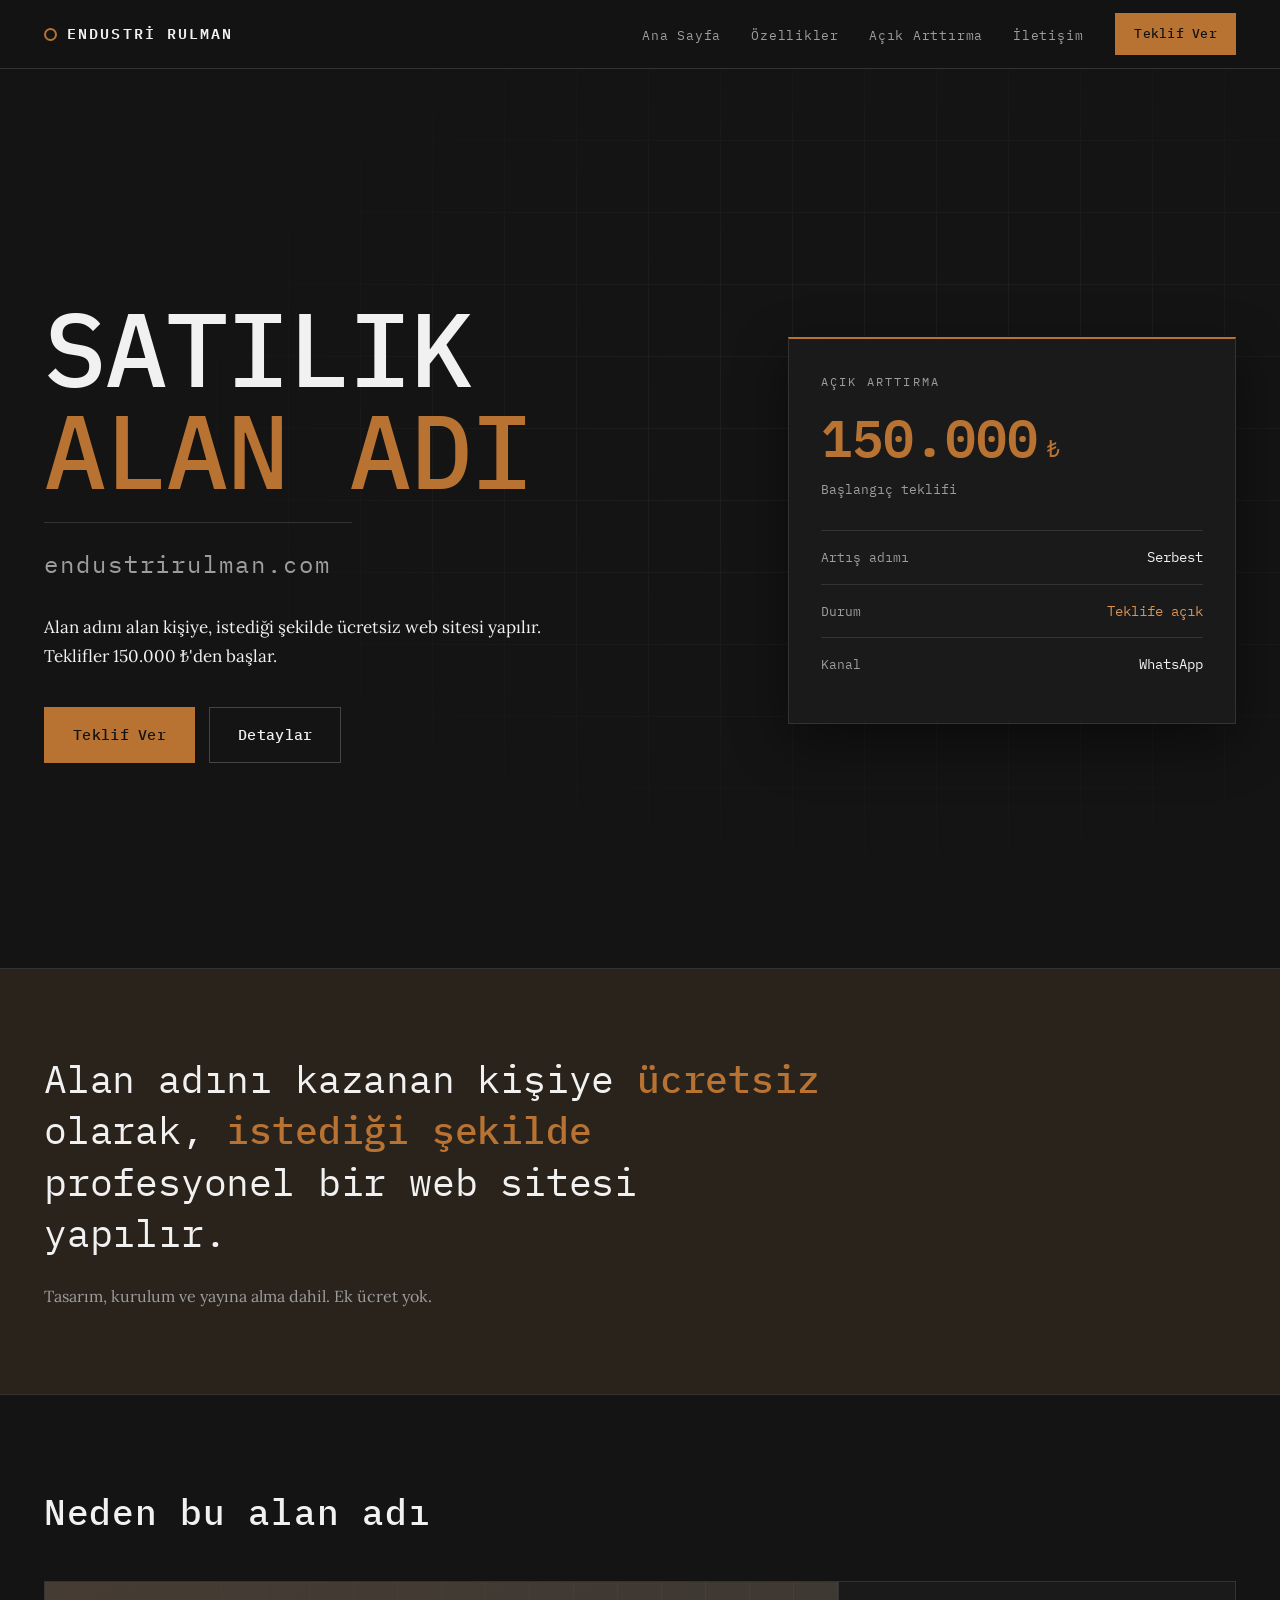
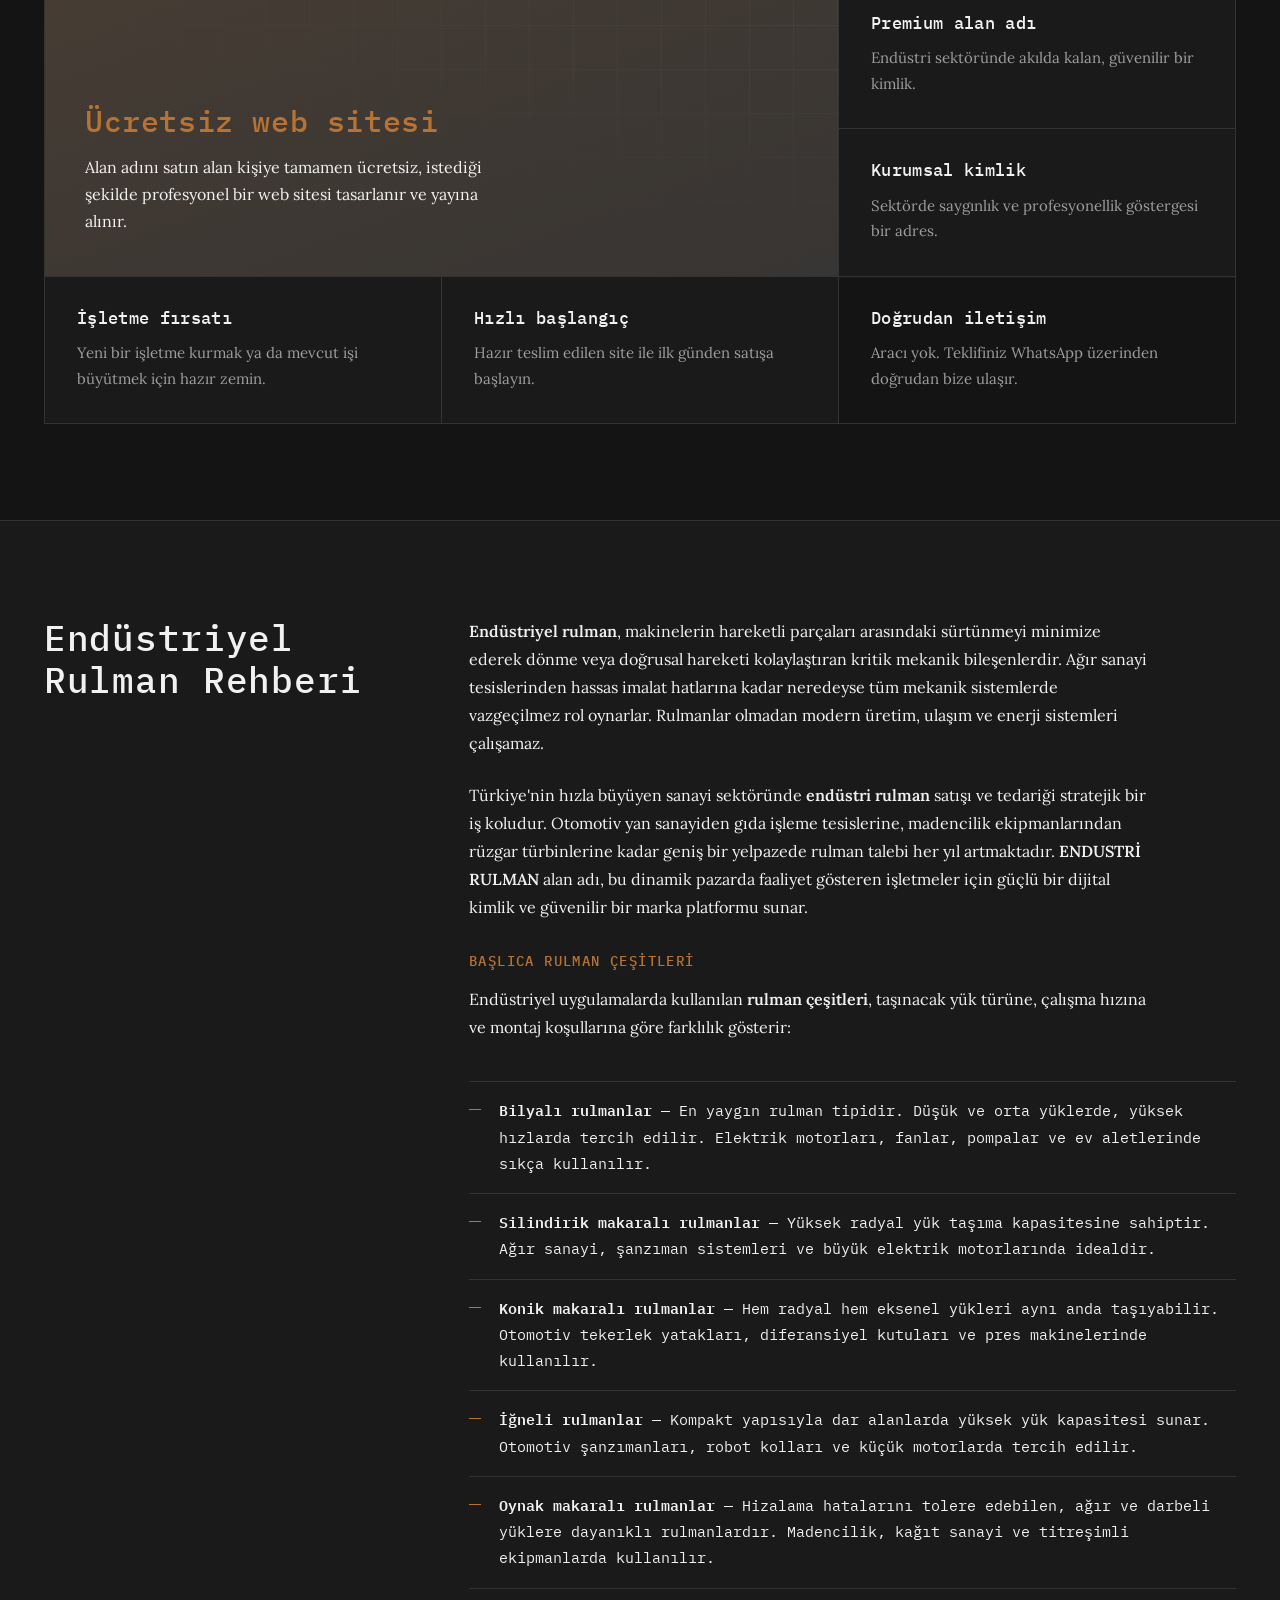
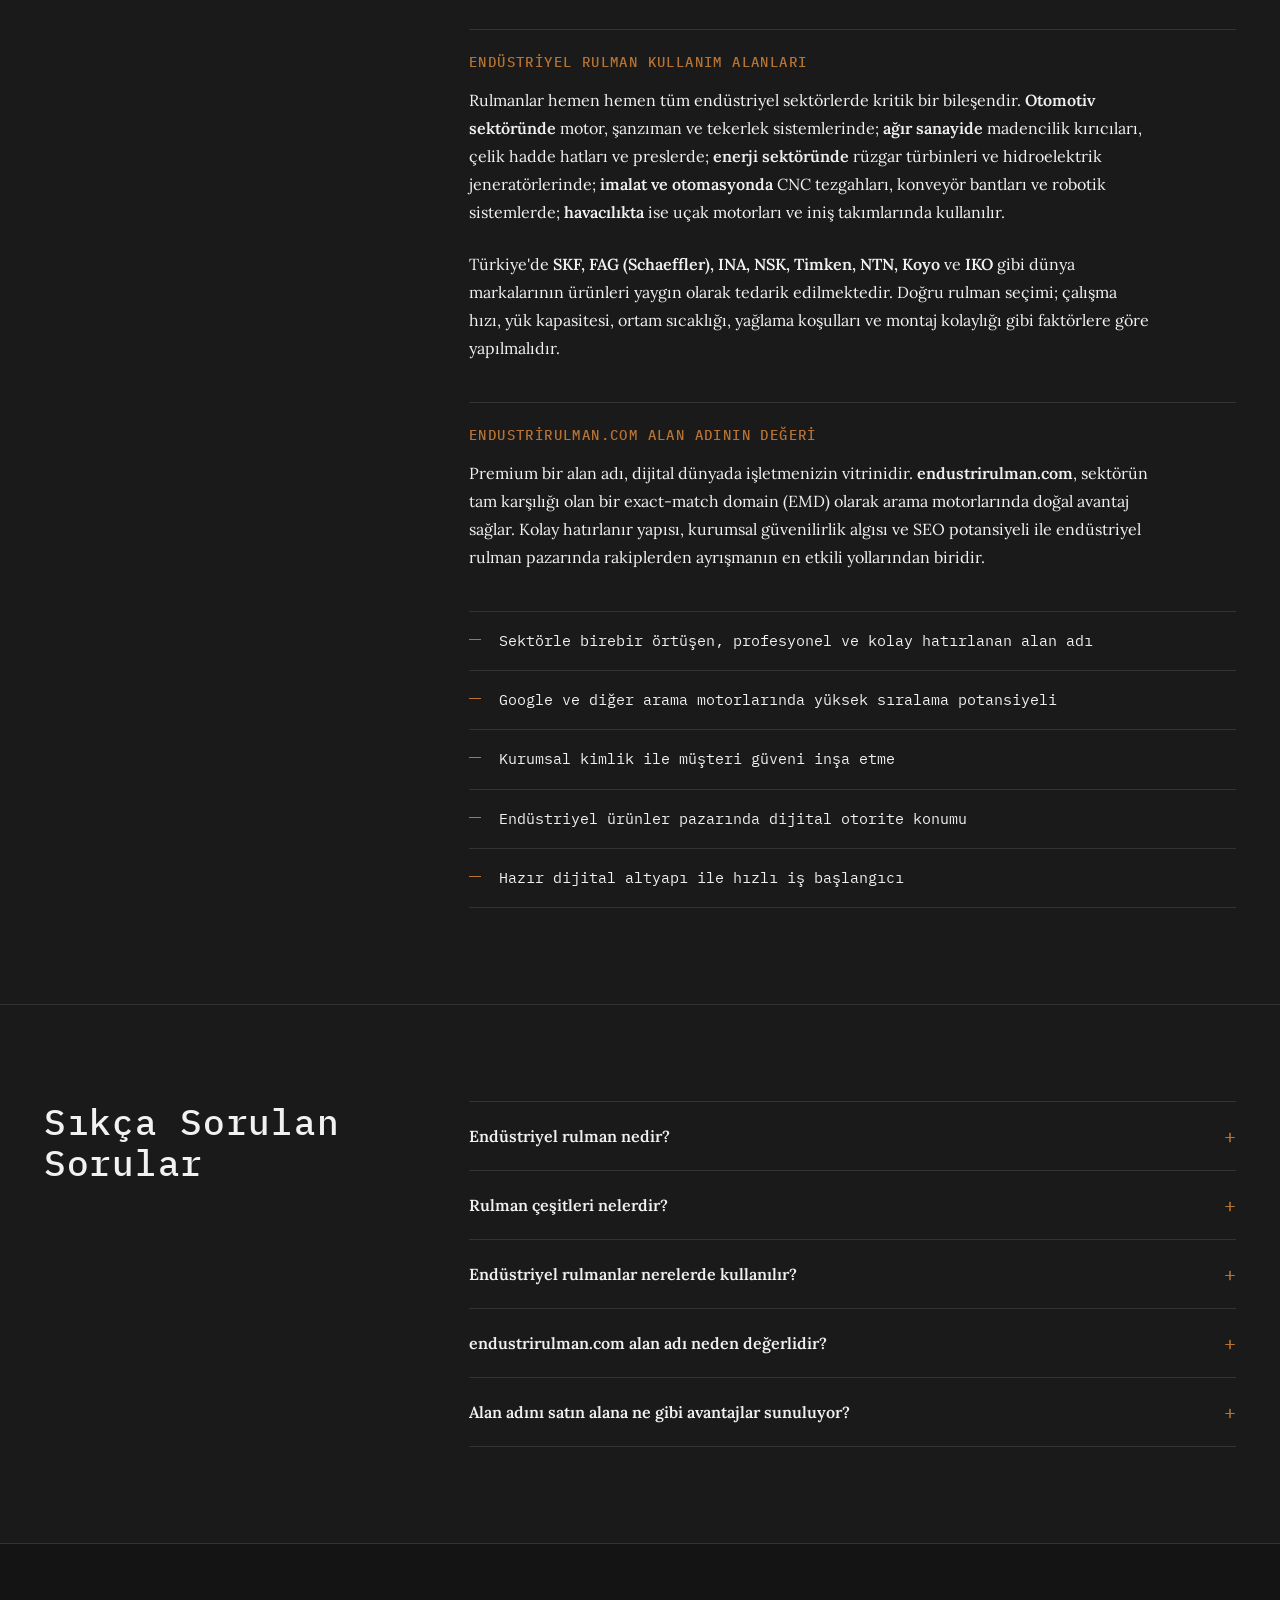
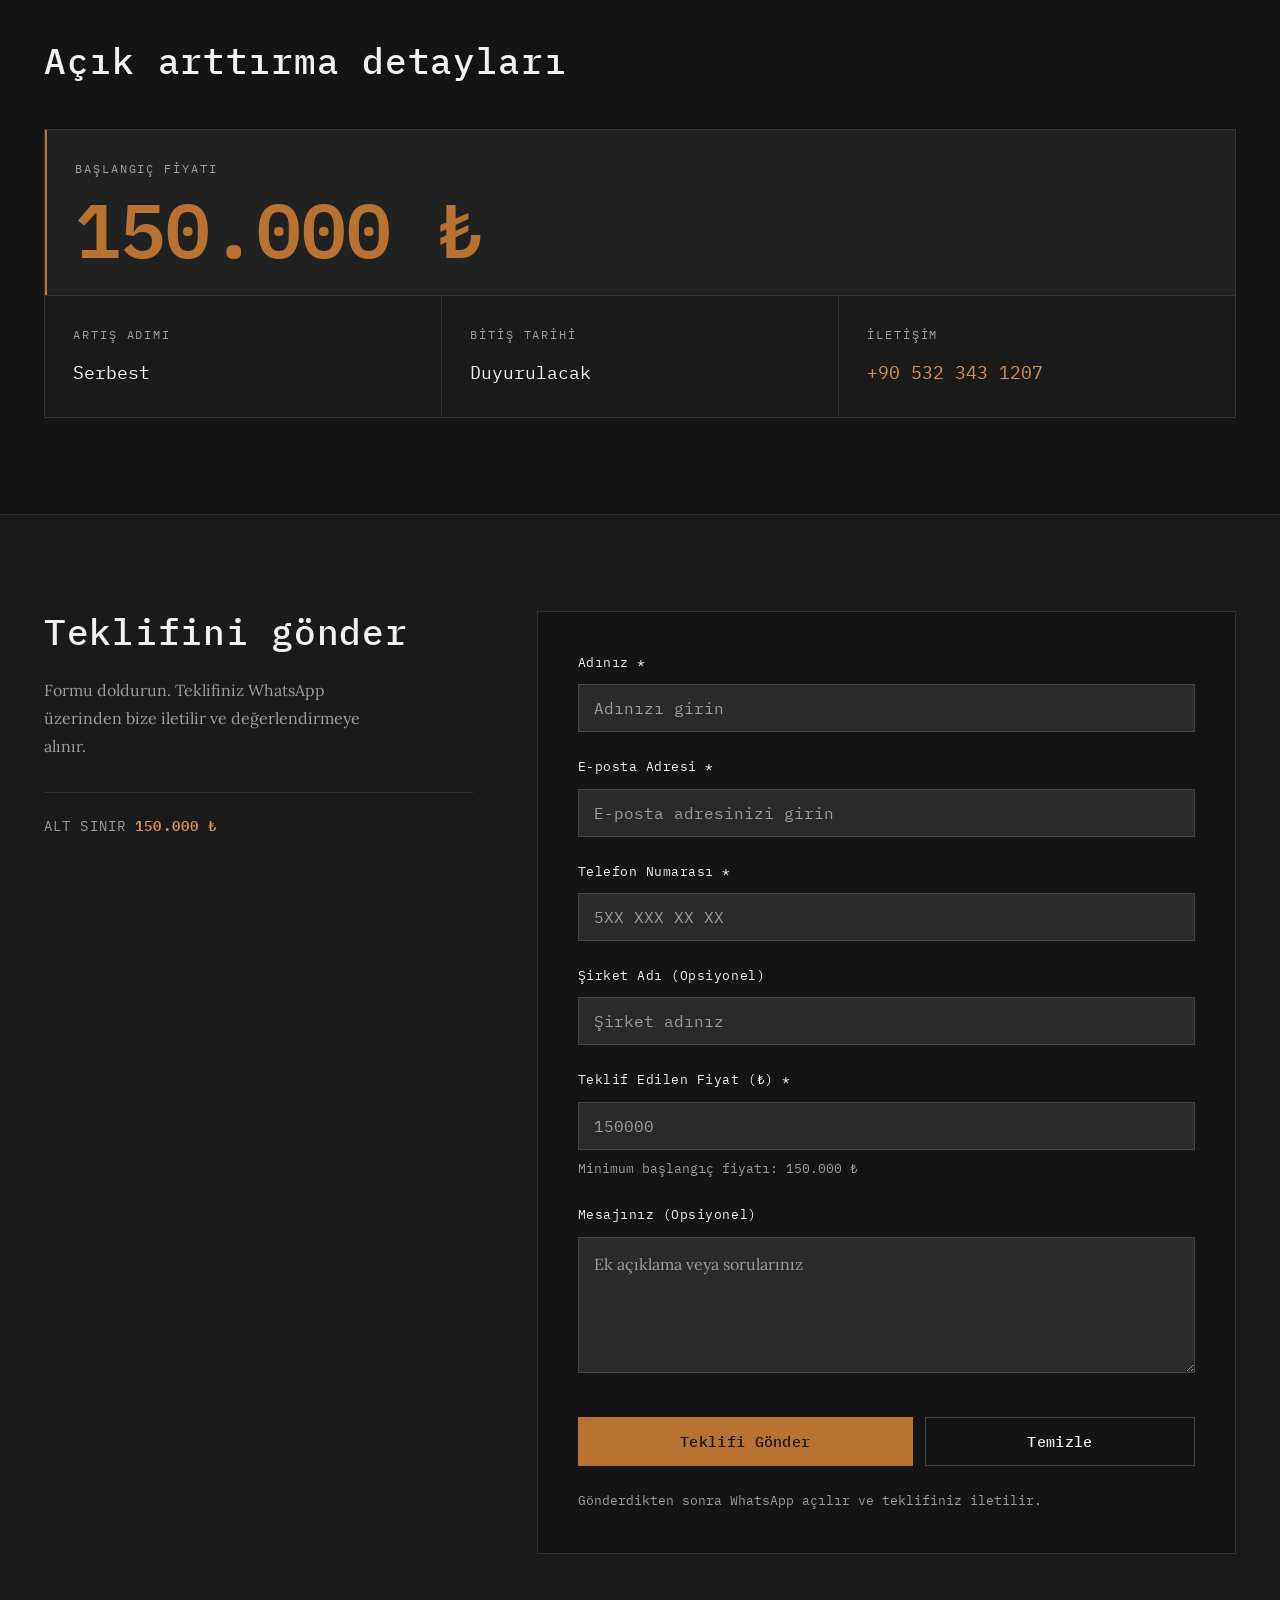
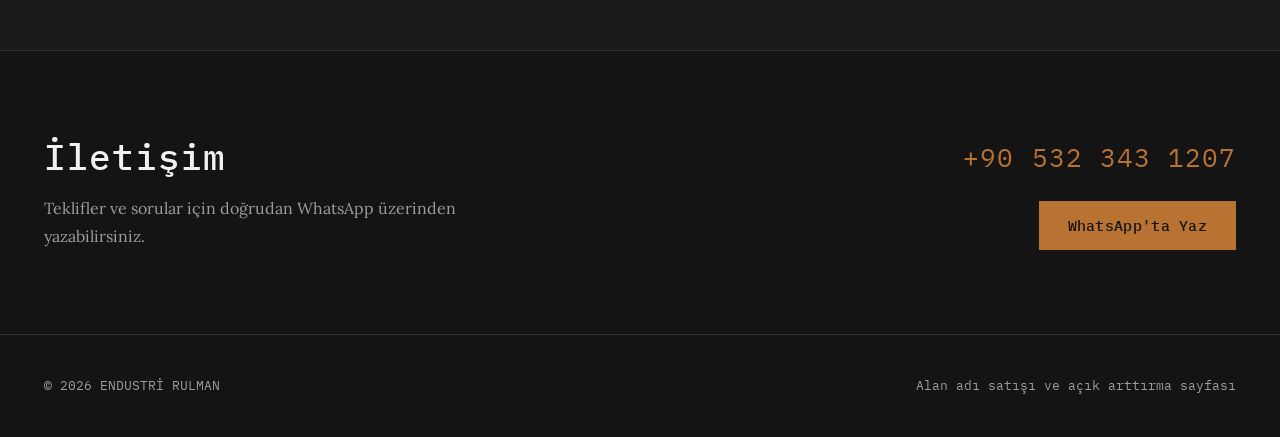
==== commit 47a980aa: "SEO: Kapsamli optimizasyon - genisletilmis icerik, FAQ bolumu, FAQPage/WebSite/BreadcrumbList Schema" ====
--- a/index.html
+++ b/index.html
@@ -3,10 +3,10 @@
 <head>
     <meta charset="UTF-8">
     <meta name="viewport" content="width=device-width, initial-scale=1.0">
-    <title>ENDUSTRİ RULMAN - Premium Alan Adı | Açık Arttırma</title>
+    <title>ENDUSTRİ RULMAN - Endüstriyel Rulman | Satılık Alan Adı ve Açık Arttırma</title>
     <meta name="google-site-verification" content="iwJcVSvhfh20lL4pWlLTScvfh1eu_SqyEVp0ry3IO00" />
-    <meta name="description" content="ENDUSTRİ RULMAN alan adı satışı. Premium endüstri rulman domain açık arttırma. Alan adı sahibine ücretsiz web sitesi.">
-    <meta name="keywords" content="endüstri rulman, rulman satışı, endüstriyel, alan adı satışı, açık arttırma, endustrirulman.com">
+    <meta name="description" content="ENDUSTRİ RULMAN - Endüstriyel rulman sektörünün en değerli alan adı satışta. Bilyalı rulman, makaralı rulman, iğneli rulman bilgileri. 150.000 TL'den başlayan tekliflerle açık arttırma. Alan adı sahibine ücretsiz profesyonel web sitesi.">
+    <meta name="keywords" content="endüstri rulman, endüstriyel rulman, rulman satışı, bilyalı rulman, makaralı rulman, iğneli rulman, rulman çeşitleri, rulman fiyatları, alan adı satışı, açık arttırma, endustrirulman.com">
     <meta name="author" content="ENDUSTRİ RULMAN">
     <meta name="robots" content="index, follow, max-snippet:-1, max-image-preview:large, max-video-preview:-1">
     <meta property="og:title" content="ENDUSTRİ RULMAN - Premium Alan Adı | Açık Arttırma">
@@ -17,6 +17,7 @@
     <meta property="og:image:type" content="image/png">
     <meta property="og:image:alt" content="SATILIK ALAN ADI - endustrirulman.com açık arttırma">
     <meta property="og:type" content="website">
+    <meta property="og:locale" content="tr_TR">
     <meta property="og:url" content="https://endustrirulman.com/">
     <meta name="twitter:card" content="summary_large_image">
     <meta name="twitter:title" content="ENDUSTRİ RULMAN - Premium Alan Adı">
@@ -26,6 +27,7 @@
     <meta name="theme-color" content="#141414">
     <link rel="icon" type="image/svg+xml" href="/favicon.svg">
     <link rel="alternate icon" href="/favicon.ico">
+    <link rel="apple-touch-icon" sizes="180x180" href="/og-image.png">
     <link rel="canonical" href="https://endustrirulman.com/">
     <link rel="preconnect" href="https://fonts.googleapis.com">
     <link rel="preconnect" href="https://fonts.gstatic.com" crossorigin>
@@ -93,6 +95,87 @@
     }
     </script>
 
+    <script type="application/ld+json">
+    {
+        "@context": "https://schema.org",
+        "@type": "WebSite",
+        "name": "ENDUSTRİ RULMAN",
+        "url": "https://endustrirulman.com/",
+        "description": "Endüstriyel rulman sektörünün premium alan adı - satılık alan adı ve açık arttırma",
+        "inLanguage": "tr"
+    }
+    </script>
+
+    <script type="application/ld+json">
+    {
+        "@context": "https://schema.org",
+        "@type": "BreadcrumbList",
+        "itemListElement": [
+            {
+                "@type": "ListItem",
+                "position": 1,
+                "name": "Ana Sayfa",
+                "item": "https://endustrirulman.com/"
+            },
+            {
+                "@type": "ListItem",
+                "position": 2,
+                "name": "Açık Arttırma",
+                "item": "https://endustrirulman.com/#auction"
+            }
+        ]
+    }
+    </script>
+
+    <script type="application/ld+json">
+    {
+        "@context": "https://schema.org",
+        "@type": "FAQPage",
+        "mainEntity": [
+            {
+                "@type": "Question",
+                "name": "Endüstriyel rulman nedir?",
+                "acceptedAnswer": {
+                    "@type": "Answer",
+                    "text": "Endüstriyel rulman, makinelerin hareketli parçaları arasındaki sürtünmeyi azaltarak dönme veya doğrusal hareketi kolaylaştıran mekanik bileşenlerdir. Ağır sanayi, otomotiv, enerji ve imalat sektörlerinde kritik rol oynarlar."
+                }
+            },
+            {
+                "@type": "Question",
+                "name": "Rulman çeşitleri nelerdir?",
+                "acceptedAnswer": {
+                    "@type": "Answer",
+                    "text": "Başlıca rulman çeşitleri bilyalı rulmanlar, silindirik makaralı rulmanlar, konik makaralı rulmanlar, iğneli rulmanlar ve oynak makaralı rulmanlardır. Her biri farklı yük, hız ve uygulama gereksinimlerine göre tercih edilir."
+                }
+            },
+            {
+                "@type": "Question",
+                "name": "Endüstriyel rulmanlar nerelerde kullanılır?",
+                "acceptedAnswer": {
+                    "@type": "Answer",
+                    "text": "Endüstriyel rulmanlar otomotiv (motor, şanzıman, tekerlek), ağır sanayi (madencilik, çelik üretimi), enerji (rüzgar türbinleri, hidroelektrik), imalat (CNC tezgahları, konveyör), havacılık ve gıda sektörlerinde yaygın olarak kullanılır."
+                }
+            },
+            {
+                "@type": "Question",
+                "name": "endustrirulman.com alan adı neden değerlidir?",
+                "acceptedAnswer": {
+                    "@type": "Answer",
+                    "text": "endustrirulman.com, Türkiye'nin büyüyen endüstriyel rulman pazarında tam eşleşen (exact-match) bir alan adıdır. Arama motorlarında yüksek sıralama potansiyeli, kolay akılda kalıcılık ve sektörel güvenilirlik sağlar."
+                }
+            },
+            {
+                "@type": "Question",
+                "name": "Alan adını satın alana ne gibi avantajlar sunuluyor?",
+                "acceptedAnswer": {
+                    "@type": "Answer",
+                    "text": "Alan adını satın alan kişiye tamamen ücretsiz olarak, istediği tasarımda profesyonel bir web sitesi hazırlanır. Tasarım, kurulum, domain ayarları ve yayına alma sürecinin tamamı dahildir. Ek ücret talep edilmez."
+                }
+            }
+        ]
+    }
+    </script>
+
     <!-- Girişlerin FOUC'suz açılabilmesi için sınıf boyamadan önce eklenir -->
     <script>document.documentElement.classList.add('js-reveal');</script>
 </head>
@@ -161,6 +244,7 @@
         </div>
     </header>
 
+    <main>
     <!-- Offer band: full-width statement. The free-website promise gets its own moment. -->
     <section class="offer-band">
         <div class="shell">
@@ -217,23 +301,80 @@
     </section>
 
     <!-- Editorial column: SEO prose, offset composition -->
-    <section class="editorial">
+    <section id="endüstri-rulman" class="editorial">
         <div class="shell editorial-shell">
             <div class="editorial-aside">
-                <h2 class="section-title editorial-title">Endüstri rulman nedir</h2>
+                <h2 class="section-title editorial-title">Endüstriyel Rulman Rehberi</h2>
             </div>
             <div class="editorial-body">
-                <p>Endüstriyel rulman, ağır sanayi ve üretim tesislerinde kritik rol oynayan mekanik bileşenlerdir. Türkiye'nin gelişen sanayi sektöründe, rulman satışı ve endüstriyel ürünler ticareti giderek önem kazanmaktadır. <strong>ENDUSTRİ RULMAN</strong> alan adı, bu dinamik sektörde hizmet veren işletmeler için mükemmel bir kurumsal kimlik ve dijital platform sağlar.</p>
-
-                <p>Premium alan adı, işletmenizin profesyonelliğini ve güvenilirliğini müşterilerinize iletmek için önemli bir araçtır. Endüstriyel ürünler pazarında güçlü bir web varlığı ve tanınır bir alan adı, satış ve müşteri güveni açısından belirleyici olur.</p>
+                <p><strong>Endüstriyel rulman</strong>, makinelerin hareketli parçaları arasındaki sürtünmeyi minimize ederek dönme veya doğrusal hareketi kolaylaştıran kritik mekanik bileşenlerdir. Ağır sanayi tesislerinden hassas imalat hatlarına kadar neredeyse tüm mekanik sistemlerde vazgeçilmez rol oynarlar. Rulmanlar olmadan modern üretim, ulaşım ve enerji sistemleri çalışamaz.</p>
+
+                <p>Türkiye'nin hızla büyüyen sanayi sektöründe <strong>endüstri rulman</strong> satışı ve tedariği stratejik bir iş koludur. Otomotiv yan sanayiden gıda işleme tesislerine, madencilik ekipmanlarından rüzgar türbinlerine kadar geniş bir yelpazede rulman talebi her yıl artmaktadır. <strong>ENDUSTRİ RULMAN</strong> alan adı, bu dinamik pazarda faaliyet gösteren işletmeler için güçlü bir dijital kimlik ve güvenilir bir marka platformu sunar.</p>
+
+                <h3>Başlıca Rulman Çeşitleri</h3>
+
+                <p>Endüstriyel uygulamalarda kullanılan <strong>rulman çeşitleri</strong>, taşınacak yük türüne, çalışma hızına ve montaj koşullarına göre farklılık gösterir:</p>
 
                 <ul class="benefits-list">
-                    <li>Profesyonel ve hatırlanması kolay alan adı</li>
-                    <li>Kurumsal kimlik ile güvenilirlik inşa etme</li>
-                    <li>Endüstriyel sektörde üst sıralarda konumlanma</li>
-                    <li>Müşteri iletişiminde saygınlık</li>
-                    <li>Dijital pazarlama için güçlü bir temel</li>
+                    <li><strong>Bilyalı rulmanlar</strong> — En yaygın rulman tipidir. Düşük ve orta yüklerde, yüksek hızlarda tercih edilir. Elektrik motorları, fanlar, pompalar ve ev aletlerinde sıkça kullanılır.</li>
+                    <li><strong>Silindirik makaralı rulmanlar</strong> — Yüksek radyal yük taşıma kapasitesine sahiptir. Ağır sanayi, şanzıman sistemleri ve büyük elektrik motorlarında idealdir.</li>
+                    <li><strong>Konik makaralı rulmanlar</strong> — Hem radyal hem eksenel yükleri aynı anda taşıyabilir. Otomotiv tekerlek yatakları, diferansiyel kutuları ve pres makinelerinde kullanılır.</li>
+                    <li><strong>İğneli rulmanlar</strong> — Kompakt yapısıyla dar alanlarda yüksek yük kapasitesi sunar. Otomotiv şanzımanları, robot kolları ve küçük motorlarda tercih edilir.</li>
+                    <li><strong>Oynak makaralı rulmanlar</strong> — Hizalama hatalarını tolere edebilen, ağır ve darbeli yüklere dayanıklı rulmanlardır. Madencilik, kağıt sanayi ve titreşimli ekipmanlarda kullanılır.</li>
                 </ul>
+
+                <h3>Endüstriyel Rulman Kullanım Alanları</h3>
+
+                <p>Rulmanlar hemen hemen tüm endüstriyel sektörlerde kritik bir bileşendir. <strong>Otomotiv sektöründe</strong> motor, şanzıman ve tekerlek sistemlerinde; <strong>ağır sanayide</strong> madencilik kırıcıları, çelik hadde hatları ve preslerde; <strong>enerji sektöründe</strong> rüzgar türbinleri ve hidroelektrik jeneratörlerinde; <strong>imalat ve otomasyonda</strong> CNC tezgahları, konveyör bantları ve robotik sistemlerde; <strong>havacılıkta</strong> ise uçak motorları ve iniş takımlarında kullanılır.</p>
+
+                <p>Türkiye'de <strong>SKF, FAG (Schaeffler), INA, NSK, Timken, NTN, Koyo</strong> ve <strong>IKO</strong> gibi dünya markalarının ürünleri yaygın olarak tedarik edilmektedir. Doğru rulman seçimi; çalışma hızı, yük kapasitesi, ortam sıcaklığı, yağlama koşulları ve montaj kolaylığı gibi faktörlere göre yapılmalıdır.</p>
+
+                <h3>endustrirulman.com Alan Adının Değeri</h3>
+
+                <p>Premium bir alan adı, dijital dünyada işletmenizin vitrinidir. <strong>endustrirulman.com</strong>, sektörün tam karşılığı olan bir exact-match domain (EMD) olarak arama motorlarında doğal avantaj sağlar. Kolay hatırlanır yapısı, kurumsal güvenilirlik algısı ve SEO potansiyeli ile endüstriyel rulman pazarında rakiplerden ayrışmanın en etkili yollarından biridir.</p>
+
+                <ul class="benefits-list">
+                    <li>Sektörle birebir örtüşen, profesyonel ve kolay hatırlanan alan adı</li>
+                    <li>Google ve diğer arama motorlarında yüksek sıralama potansiyeli</li>
+                    <li>Kurumsal kimlik ile müşteri güveni inşa etme</li>
+                    <li>Endüstriyel ürünler pazarında dijital otorite konumu</li>
+                    <li>Hazır dijital altyapı ile hızlı iş başlangıcı</li>
+                </ul>
+            </div>
+        </div>
+    </section>
+
+    <!-- FAQ Section -->
+    <section id="sss" class="editorial">
+        <div class="shell editorial-shell">
+            <div class="editorial-aside">
+                <h2 class="section-title editorial-title">Sıkça Sorulan Sorular</h2>
+            </div>
+            <div class="editorial-body">
+                <details>
+                    <summary><strong>Endüstriyel rulman nedir?</strong></summary>
+                    <p>Endüstriyel rulman, makinelerin hareketli parçaları arasındaki sürtünmeyi azaltarak dönme veya doğrusal hareketi kolaylaştıran mekanik bileşenlerdir. Ağır sanayi, otomotiv, enerji ve imalat sektörlerinde kritik rol oynarlar. Rulmanlar; bilyalı, makaralı, iğneli ve oynak gibi farklı tiplerde üretilir.</p>
+                </details>
+
+                <details>
+                    <summary><strong>Rulman çeşitleri nelerdir?</strong></summary>
+                    <p>Başlıca rulman çeşitleri: bilyalı rulmanlar (en yaygın tip), silindirik makaralı rulmanlar, konik makaralı rulmanlar, iğneli rulmanlar ve oynak makaralı rulmanlardır. Her tip, farklı yük kapasitesi, hız ve uygulama gereksinimlerine göre tercih edilir.</p>
+                </details>
+
+                <details>
+                    <summary><strong>Endüstriyel rulmanlar nerelerde kullanılır?</strong></summary>
+                    <p>Endüstriyel rulmanlar; otomotiv (motor, şanzıman, tekerlek), ağır sanayi (madencilik, çelik üretimi), enerji (rüzgar türbinleri, hidroelektrik), imalat (CNC tezgahları, konveyör hatları), havacılık ve gıda sanayi sektörlerinde yaygın olarak kullanılır.</p>
+                </details>
+
+                <details>
+                    <summary><strong>endustrirulman.com alan adı neden değerlidir?</strong></summary>
+                    <p>endustrirulman.com, Türkiye'nin büyüyen endüstriyel rulman pazarında tam eşleşen (exact-match) bir alan adıdır. Arama motorlarında yüksek sıralama potansiyeli, kolay akılda kalıcılık ve sektörel güvenilirlik sağlar. Alan adını alan kişiye ücretsiz profesyonel web sitesi de hediye edilir.</p>
+                </details>
+
+                <details>
+                    <summary><strong>Alan adını satın alana ne gibi avantajlar sunuluyor?</strong></summary>
+                    <p>Alan adını satın alan kişiye tamamen ücretsiz olarak, istediği tasarımda profesyonel bir web sitesi hazırlanır. Tasarım, kurulum, domain ayarları ve yayına alma sürecinin tamamı dahildir. Herhangi bir ek ücret talep edilmez.</p>
+                </details>
             </div>
         </div>
     </section>
@@ -332,6 +473,7 @@
             </div>
         </div>
     </section>
+    </main>
 
     <footer class="footer">
         <div class="shell footer-shell">
--- a/style.css
+++ b/style.css
@@ -291,7 +291,7 @@
     padding: 96px 0 72px;
     background: var(--ink);
     border-bottom: 1px solid var(--line);
-    overflow: hidden;
+    overflow: clip;
 }
 
 /* Mühendislik ızgarası - markanın mevcut dokusu, korunuyor */
@@ -322,11 +322,13 @@
 }
 
 .hero-title {
-    font-size: clamp(2.75rem, 8.2vw, 6.5rem);
+    font-size: clamp(2rem, 8.2vw, 6.5rem);
     font-weight: 500;
     letter-spacing: -0.01em;
     line-height: 0.98;
     color: var(--text);
+    word-break: break-word;
+    overflow-wrap: break-word;
 }
 
 .hero-title-line {
@@ -634,6 +636,70 @@
     width: 12px;
     height: 1px;
     background: var(--copper);
+}
+
+/* ------------------------------------------------------------ FAQ details */
+
+.editorial-body details {
+    border-bottom: 1px solid var(--line);
+}
+
+.editorial-body details:first-of-type {
+    border-top: 1px solid var(--line);
+}
+
+.editorial-body summary {
+    padding: 20px 32px 20px 0;
+    font-family: var(--serif);
+    font-size: 1rem;
+    color: var(--text);
+    cursor: pointer;
+    position: relative;
+    list-style: none;
+}
+
+.editorial-body summary::-webkit-details-marker {
+    display: none;
+}
+
+.editorial-body summary::after {
+    content: '+';
+    position: absolute;
+    right: 0;
+    top: 50%;
+    transform: translateY(-50%);
+    font-family: var(--mono);
+    font-size: 1.25rem;
+    color: var(--copper);
+    transition: transform 0.2s var(--ease);
+}
+
+.editorial-body details[open] summary::after {
+    content: '−';
+}
+
+.editorial-body details p {
+    padding-bottom: 20px;
+    color: var(--muted);
+    max-width: 62ch;
+}
+
+.editorial-body h3 {
+    font-family: var(--mono);
+    font-size: 0.875rem;
+    letter-spacing: 0.1em;
+    text-transform: uppercase;
+    color: var(--copper);
+    margin-top: 2.5rem;
+    margin-bottom: 1rem;
+    padding-top: 1.5rem;
+    border-top: 1px solid var(--line);
+}
+
+.editorial-body h3:first-of-type {
+    margin-top: 2rem;
+    border-top: none;
+    padding-top: 0;
 }
 
 /* ------------------------------------------------------ açık arttırma verisi */
@@ -1058,6 +1124,11 @@
         padding: 56px 0 56px;
     }
 
+    .hero-title {
+        font-size: clamp(1.5rem, 9vw, 2.5rem);
+        letter-spacing: -0.02em;
+    }
+
     .hero-grid {
         background-size: 52px 52px;
         opacity: 0.22;
